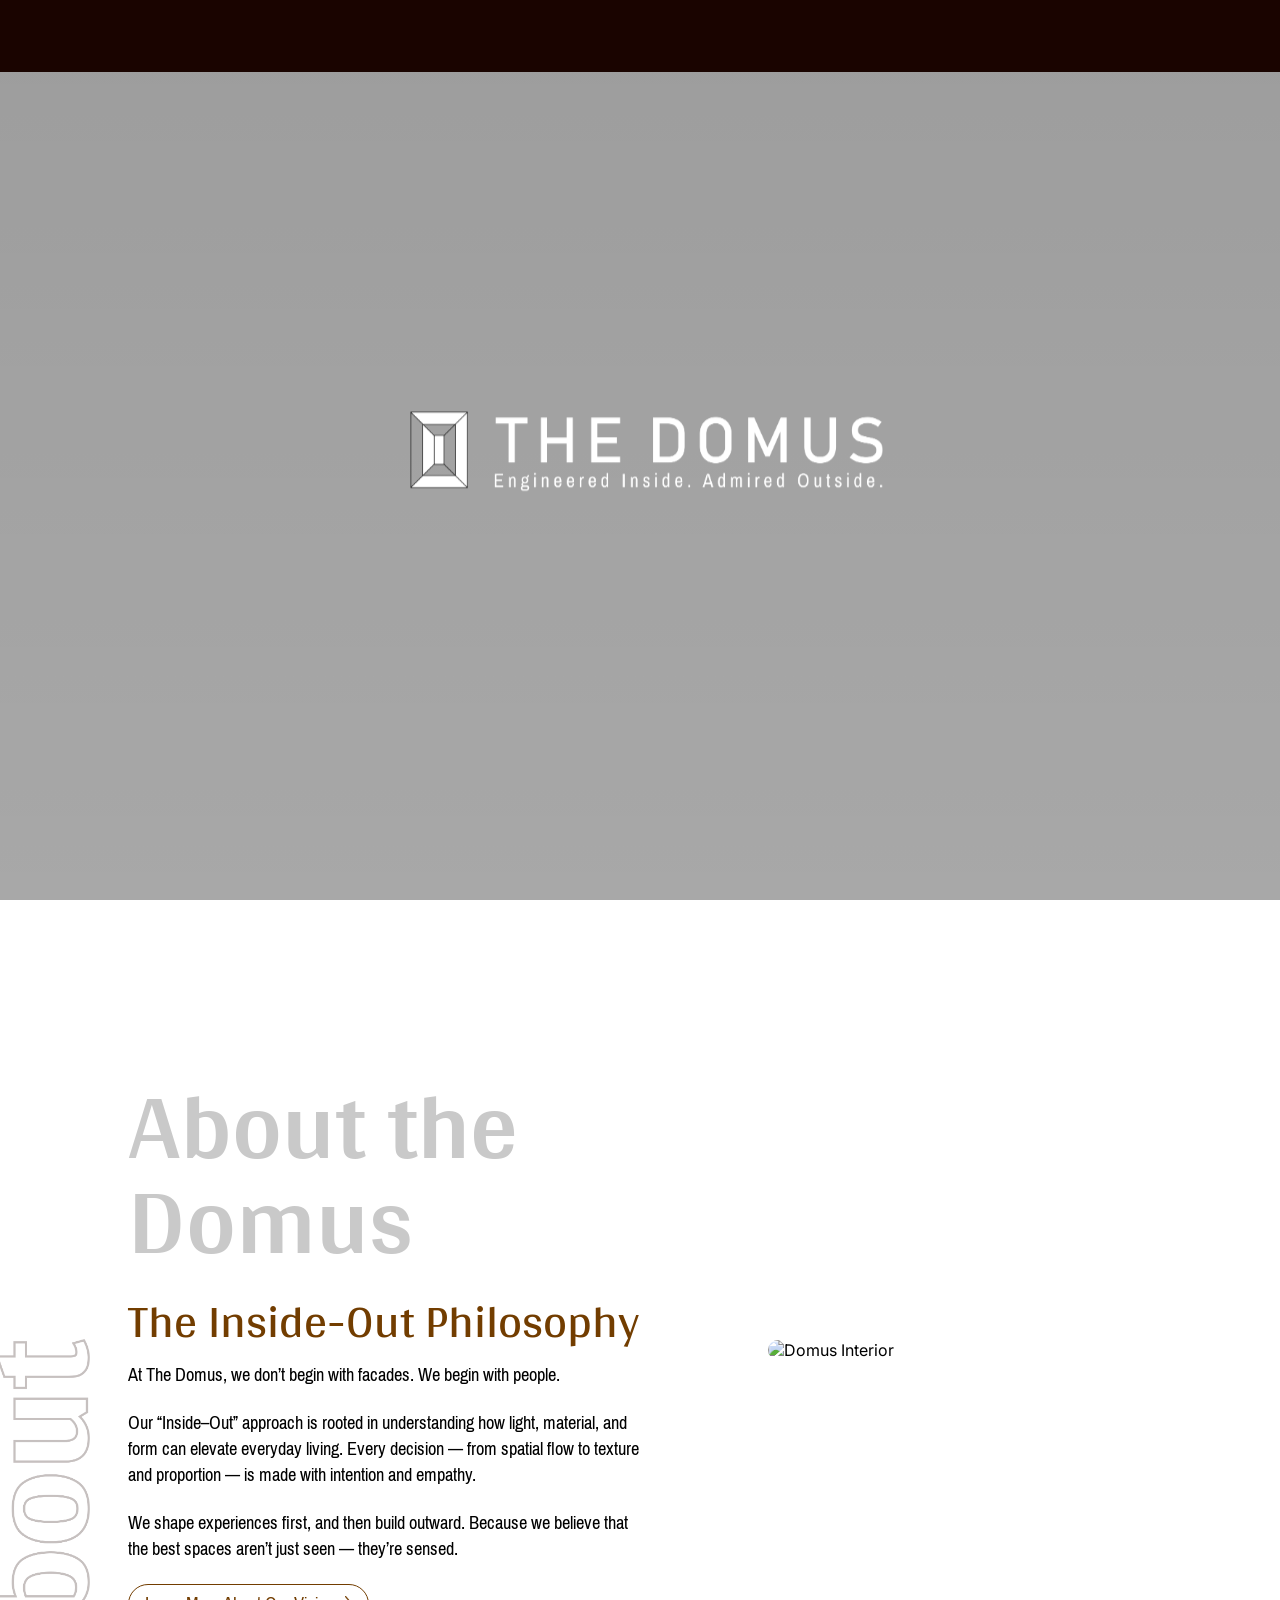
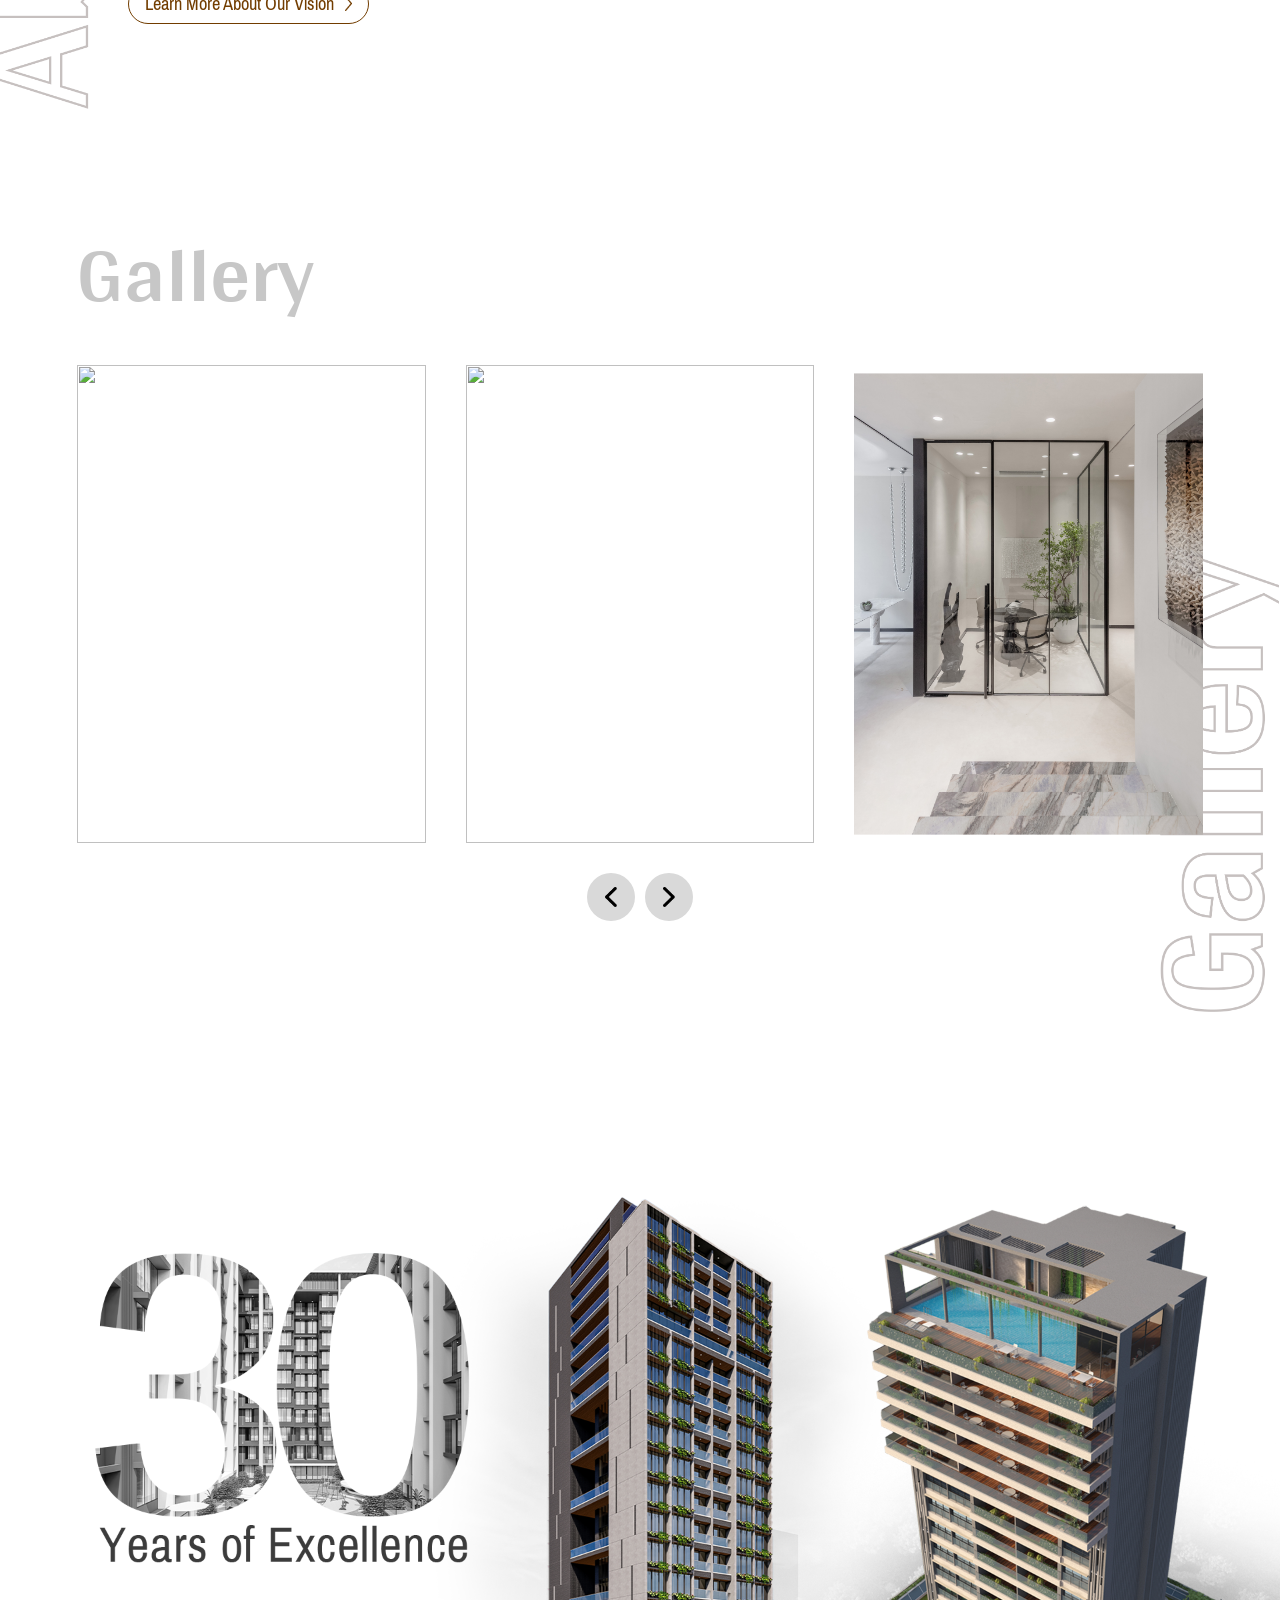
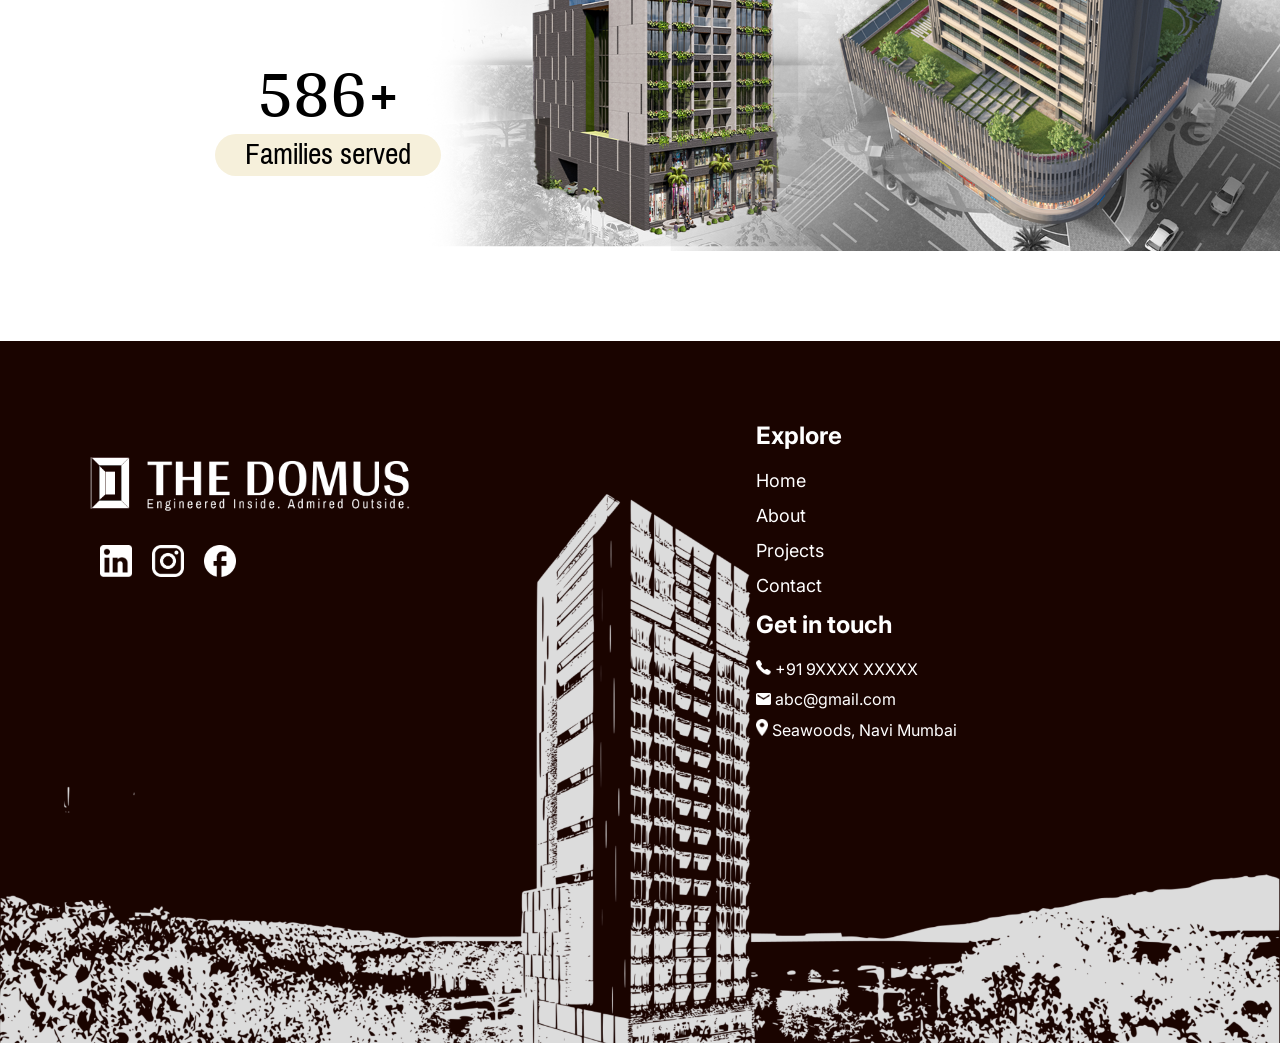
==== index.html @ be1425ec "Mobile stack for homepage and about us page" ====
<!doctype html>
<html lang="en">

<head>
    <meta charset="utf-8" />
    <meta name="viewport" content="width=device-width,initial-scale=1" />
    <link rel="preconnect" href="https://fonts.googleapis.com">
    <link rel="preconnect" href="https://fonts.gstatic.com" crossorigin>
    <link rel="preconnect" href="https://fonts.googleapis.com">
    <link rel="preconnect" href="https://fonts.gstatic.com" crossorigin>
    <link
        href="https://fonts.googleapis.com/css2?family=Arya:wght@400;700&family=Inter:ital,opsz,wght@0,14..32,100..900;1,14..32,100..900&family=Josefin+Sans:ital,wght@0,100..700;1,100..700&family=Pragati+Narrow:wght@400;700&family=Rubik+Microbe&display=swap"
        rel="stylesheet">
    <link rel="stylesheet" href="main.css" />
    <title>The Domus</title>
</head>

<body>
    <!-- Fixed Header -->
    <header class="site-header" id="site-header">
        <nav class="nav" role="navigation" aria-label="Main navigation">
            <ul class="nav-left">
                <!-- HAMBURGER BUTTON -->
                <button class="hamburger" aria-label="Menu">
                    <span></span><span></span><span></span>
                </button>
            </ul>

            <!-- MOBILE MENU (hidden by default) -->
            <div class="mobile-menu">
                <button class="mobile-close">&times;</button>
                <ul>
                    <li><a href="/index.html">Home</a></li>
                    <li><a href="/about.html">About</a></li>
                    <li><a href="/project.html">Projects</a></li>
                    <li><a href="/contact.html">Contact</a></li>
                </ul>
            </div>

            <!-- center anchor (empty visually) - used as landing position -->
            <div class="header-center-anchor" id="header-anchor" aria-hidden="true"></div>

            <ul class="nav-right">
            </ul>
        </nav>
    </header>
    <!-- Hero Banner -->
    <main>
        <section class="hero" id="hero">
            <video src="assets/HP VID V2.mp4" alt="Hero Image" class="hero-image" autoplay muted loop></video>
            <!-- overlay over slides -->
            <div class="hero-overlay"></div>

            <!-- nav dots -->
            <div class="dots" id="dots" role="tablist" aria-label="Slide navigation"></div>

            <!-- Single logo element that starts centered and moves to header on scroll -->
            <!-- Replace src="logo.png" with your logo file path -->
            <img id="logo" src="assets/aramus-logo.png" alt="Site logo" />
        </section>

        <section class="about-section">

            <!-- LEFT VERTICAL TEXT -->
            <div class="about-vertical">
                <img src="assets/About-illus.png">
            </div>

            <!-- LEFT CONTENT -->
            <div class="about-content">
                <h1 class="about-title">About the Domus</h1>

                <h2 class="about-subtitle">The Inside-Out Philosophy</h2>

                <p class="about-text">
                    At The Domus, we don’t begin with facades. We begin with people.
                </p>

                <p class="about-text">
                    Our “Inside–Out” approach is rooted in understanding how light, material, and
                    form can elevate everyday living. Every decision — from spatial flow to texture
                    and proportion — is made with intention and empathy.
                </p>

                <p class="about-text">
                    We shape experiences first, and then build outward. Because we believe that
                    the best spaces aren’t just seen — they’re sensed.
                </p>

                <button class="about-btn">
                    Learn More About Our Vision <img src="assets/arrow.png" style="width: 7px; margin-left: 5px;">
                </button>
            </div>

            <!-- RIGHT IMAGE -->
            <div class="about-image-wrapper">
                <img src="assets/about.png" alt="Domus Interior">
            </div>

        </section>

        <section class="gallery-section">

            <h2 class="gallery-heading">Gallery</h2>

            <!-- RIGHT VERTICAL TEXT -->
            <div class="gallery-vertical">
                <img src="assets/Gallery.png">
            </div>

            <!-- CAROUSEL WRAPPER -->
            <div class="gallery-carousel-wrapper">
                <div class="gallery-carousel" id="galleryCarousel">

                    <!-- SLIDE 1 -->
                    <div class="gallery-slide">
                        <img src="assets/interior.png" alt="">
                    </div>

                    <!-- SLIDE 2 -->
                    <div class="gallery-slide">
                        <img src="assets/interior2.png" alt="">
                    </div>

                    <!-- SLIDE 3 -->
                    <div class="gallery-slide">
                        <img src="assets/interior3.png" alt="">
                    </div>

                    <div class="gallery-slide">
                        <img src="assets/interior.png" alt="">
                    </div>

                    <!-- SLIDE 2 -->
                    <div class="gallery-slide">
                        <img src="assets/interior2.png" alt="">
                    </div>

                    <!-- SLIDE 3 -->
                    <div class="gallery-slide">
                        <img src="assets/interior3.png" alt="">
                    </div>

                    <!-- ADD MORE SLIDES LIKE THIS -->
                    <!--
                    <div class="gallery-slide">
                        <img src="img4.jpg" alt="">
                    </div>
                    -->
                </div>
            </div>

            <!-- ARROWS -->
            <div class="gallery-arrows">
                <button class="gallery-arrow gallery-prev" id="galleryPrev"><img src="assets/prev.png"
                        style="width:12px; margin: 0 auto;"></button>
                <button class="gallery-arrow gallery-next" id="galleryNext"><img src="assets/next.png"
                        style="width:12px; margin: 0 auto;"></button>
            </div>

        </section>

        <section class="stats-banner">

            <!-- COUNTER BADGE -->
            <div class="stats-badge">
                <div class="stats-number"><span id="counter">0</span>+</div>
                <div class="stats-label">Families served</div>
            </div>

        </section>

        <section class="stats-banner-mobile">

            <img src="assets/30-ys.png" alt="Stats background" class="stats-bg-mobile-30">

            <!-- COUNTER BADGE -->
            <div class="stats-badge">
                <div class="stats-number"><span id="counter">0</span>+</div>
                <div class="stats-label">Families served</div>
            </div>

            <img src="assets/30-bldg.png" alt="Stats background" class="stats-bg-mobile">

        </section>
    </main>

    <footer class="domus-footer">
        <!-- <div class="hero-overlay2"></div> -->
        <div class="footer-inner">

            <!-- LEFT SIDE -->
            <div class="footer-left">
                <div class="footer-logo-wrap">
                    <img src="assets/logo.png" alt="The Domus Logo" class="footer-logo">
                </div>
                <div class="footer-social">
                    <a href="#"><img src="assets/linkedin.png" alt="LinkedIn"></a>
                    <a href="#"><img src="assets/insta.png" alt="Instagram"></a>
                    <a href="#"><img src="assets/facebook.png" alt="Facebook"></a>
                </div>
            </div>

            <!-- RIGHT SIDE -->
            <div class="footer-right">
                <div class="explore">
                    <h3>Explore</h3>
                    <ul>
                        <li><a href="/index.html">Home</a></li>
                        <li><a href="#">About</a></li>
                        <li><a href="#">Projects</a></li>
                        <li><a href="/contact.html">Contact</a></li>
                    </ul>
                    <h3>Get in touch</h3>
                    <p style="padding-bottom:10px;"><span class="icon"><img style="width:15px"
                                src="assets/call-footer.png"></span> +91 9XXXX XXXXX
                    </p>
                    <p style="padding-bottom:10px;"><span class="icon"><img style="width:15px"
                                src="assets/mail-footer.png"></span> abc@gmail.com</p>
                    <p><span class="icon"><img style="width:12px" src="assets/location-footer.png"></span> Seawoods,
                        Navi Mumbai</p>
                </div>

                <div class="get-in-touch" style="visibility: hidden;">
                    <h3>Get in touch</h3>
                    <p><span class="icon">📞</span> +91 9XXXX XXXXX</p>
                    <p><span class="icon">✉️</span> abc@gmail.com</p>
                    <p><span class="icon">📍</span> Seawoods, Navi Mumbai</p>
                </div>
            </div>

        </div>
    </footer>

    <script src="main.js"></script>
    <!-- <script src="scroll.js"></script> -->
    <!-- Include GSAP + ScrollTrigger -->
    <script src="https://cdnjs.cloudflare.com/ajax/libs/gsap/3.12.5/gsap.min.js"></script>
    <script src="https://cdnjs.cloudflare.com/ajax/libs/gsap/3.12.5/ScrollTrigger.min.js"></script>
</body>

</html>
---- main.css ----
/* =========== Reset & helpers =========== */
* {
    box-sizing: border-box;
    margin: 0;
    padding: 0;
}

html,
body {
    height: 100%;
    font-family: Inter, system-ui, -apple-system, "Segoe UI", Roboto, "Helvetica Neue", Arial;
    -webkit-font-smoothing: antialiased;
}

a {
    color: inherit;
    text-decoration: none;
}

/* =========== Header =========== */
.site-header {
    position: fixed;
    top: 0;
    left: 0;
    right: 0;
    height: 72px;
    /* header height */
    display: flex;
    align-items: center;
    justify-content: center;
    z-index: 1200;
    background: #1A0400;
    backdrop-filter: blur(6px);
}

.nav {
    width: 100%;
    max-width: 1200px;
    padding: 0 20px;
    display: flex;
    align-items: center;
    justify-content: space-between;
    gap: 12px;
}

.nav-left,
.nav-right {
    display: flex;
    gap: 16px;
    align-items: center;
    list-style: none;
}

.nav a {
    font-weight: 600;
    font-size: 0.95rem;
    color: #fff;
    opacity: 0.9;
}

/* The center slot where the logo will land — it's empty but used to compute target coordinates */
.header-center-anchor {
    width: 160px;
    /* visual center width (optional) */
    height: 48px;
    display: flex;
    align-items: center;
    justify-content: center;
    pointer-events: none;
    /* the logo is separate and sits on top */
}

/* =========== HERO / SLIDER =========== */
.hero {
    position: relative;
    width: 100vw;
    height: 100vh;
    /* full viewport banner */
    overflow: hidden;
    display: block;
}

/* Slider container that holds slides row */
.slider {
    position: absolute;
    inset: 0;
    overflow: hidden;
}

.slides {
    position: relative;
    width: 100%;
    height: 100%;
    overflow: hidden;
}

.slide {
    position: absolute;
    inset: 0;
    opacity: 0;
    transition: opacity 1s ease-in-out;
    /* fade effect */
    background-size: cover;
    background-position: center;
}

.slide.active {
    opacity: 1;
    z-index: 1;
}

/* optional fade overlay between slide changes */
.slide::after {
    content: "";
    position: absolute;
    inset: 0;
    background: rgba(0, 0, 0, 0.05);
    opacity: 0;
    transition: opacity 0.6s ease;
    pointer-events: none;
}

.slides.changing .slide::after {
    opacity: 1;
}

/* dots */
.dots {
    position: absolute;
    left: 50%;
    transform: translateX(-50%);
    bottom: 36px;
    display: flex;
    gap: 8px;
    z-index: 800;
}

.dot {
    width: 10px;
    height: 10px;
    border-radius: 999px;
    background: rgba(255, 255, 255, 0.55);
    border: 1px solid rgba(0, 0, 0, 0.12);
    cursor: pointer;
    transition: transform .18s ease, background .18s ease;
}

.dot.active {
    background: white;
    transform: scale(1.25);
}

/* A subtle dark overlay so white dots are visible on bright images */
.hero::after {
    content: "";
    position: absolute;
    inset: 0;
    background: linear-gradient(180deg, rgba(0, 0, 0, 0.12), rgba(0, 0, 0, 0.06));
    pointer-events: none;
    z-index: 200;
}

/* =========== LOGO (single element that moves & scales) =========== */
#logo {
    position: fixed;
    /* stays relative to viewport for smooth animation */
    left: 50%;
    top: 50%;
    /* centered vertically in hero initially */
    transform: translate(-50%, -50%) scale(1);
    /* scale will be animated in JS */
    transform-origin: center center;
    /* scaling from center */
    width: 550px;
    /* starting hero size */
    max-width: 90vw;
    /* responsive limit */
    height: auto;
    z-index: 1500;
    transition: none;
    /* we don't want a CSS transition — JS controls it */
    will-change: transform;
    /* GPU optimization */
    pointer-events: none;
    /* clicks go through to slider controls */
    user-select: none;
}

#logo2 {
    position: fixed;
    /* stays relative to viewport for smooth animation */
    left: 50%;
    top: 50%;
    /* centered vertically in hero initially */
    transform: translate(-50%, -50%) scale(1);
    /* scale will be animated in JS */
    transform-origin: center center;
    /* scaling from center */
    width: 315px;
    /* starting hero size */
    max-width: 90vw;
    /* responsive limit */
    height: auto;
    z-index: 1500;
    transition: none;
    /* we don't want a CSS transition — JS controls it */
    will-change: transform;
    /* GPU optimization */
    pointer-events: none;
    /* clicks go through to slider controls */
    user-select: none;
}


/* When logo gets to header we slightly reduce pointer-events friction (still none) */
.logo--snapped {
    pointer-events: none;
}

/* =========== Page content after hero =========== */
.content {
    min-height: 110vh;
    padding: 140px 20px 80px;
    /* padding top leaves space below fixed header */
    max-width: 1000px;
    margin: 0 auto;
    font-size: 1rem;
    line-height: 1.6;
    color: #222;
}

/* =========== Responsive tweaks =========== */
@media (max-width: 900px) {

    .nav-left,
    .nav-right {
        display: none;
    }

    /* minimal mobile header */
    .site-header {
        height: 64px;
    }

    #logo {
        width: 160px;
    }
}

@media (max-width: 520px) {
    #logo {
        width: 120px;
    }

    .dots {
        bottom: 20px;
    }
}

.hero-overlay {
    position: absolute;
    inset: 0;
    background: rgba(0, 0, 0, 0.3);
    /* dark overlay with 35% opacity */
    z-index: 400;
    /* above slides (default slides are ~z-index:auto) */
    pointer-events: none;
    /* don't block dots */
}

/* .hero-overlay2 {
    position: absolute;
    inset: 0;
    background: rgba(0, 0, 0, 0.7);
    z-index: 400;
    pointer-events: none;
} */

/* HAMBURGER BUTTON */
.hamburger {
    width: 28px;
    height: 22px;
    position: relative;
    border: none;
    background: none;
    cursor: pointer;
    display: flex;
    flex-direction: column;
    justify-content: space-between;
    padding: 0;
}

.hamburger span {
    display: block;
    height: 3px;
    background: white;
    border-radius: 3px;
    transition: 0.3s ease;
}

/* Animate hamburger → X */
.hamburger.active span:nth-child(1) {
    transform: translateY(9px) rotate(45deg);
}

.hamburger.active span:nth-child(2) {
    opacity: 0;
}

.hamburger.active span:nth-child(3) {
    transform: translateY(-9px) rotate(-45deg);
}

/* MOBILE MENU */
.mobile-menu {
    position: fixed;
    top: -14px;
    left: -100%;
    width: 380px;
    height: 100vh;
    background: white;
    box-shadow: -4px 0 20px rgba(0, 0, 0, 0.1);
    padding: 40px 20px;
    transition: left 0.4s ease;
    z-index: 9999;
}

.mobile-menu.open {
    left: -11%;
}

.mobile-menu ul {
    list-style: none;
    padding: 0;
    margin: 60px 0 0;
    display: flex;
    flex-direction: column;
    gap: 20px;
}

.mobile-menu a {
    font-size: 20px;
    color: #000;
    text-decoration: none;
}

/* CLOSE BUTTON */
.mobile-close {
    position: absolute;
    top: 20px;
    right: 20px;
    background: none;
    border: none;
    font-size: 32px;
    cursor: pointer;
}

/* DESKTOP ONLY: hide hamburger */
@media (min-width: 992px) {
    /* .hamburger {
        display: none;
    } */
}

/* MOBILE ONLY: hide right menu items (except hamburger) */
@media (max-width: 991px) {

    .nav-left li,
    .nav-right li {
        display: none;
    }
}

/* ---------------- SECTION WRAPPER ---------------- */
.about-section {
    /* position: relative; */
    display: flex;
    align-items: center;
    padding: 20px 0;
    width: 100vw;
    height: 100vh;
    overflow: hidden;
}

/* ---------------- VERTICAL LEFT TEXT ---------------- */
.about-vertical {
    position: relative;
    left: 0;
    top: 11rem;
    width: 10%;
}

.about-vertical img {
    width: 70%;
}

/* ---------------- LEFT CONTENT COLUMN ---------------- */
.about-content {
    width: 50%;
    box-sizing: border-box;
}

.about-title {
    font-family: 'Arya', sans-serif;
    font-weight: 700;
    line-height: 1;
    font-size: 95px;
    margin-bottom: 12px;
    color: #C9C9C9;
}

.about-subtitle {
    font-family: 'Arya', sans-serif;
    font-weight: 400;
    font-size: 46px;
    color: #723D00;
    margin-bottom: 0px;
}

.about-text {
    font-family: 'Pragati Narrow', sans-serif;
    font-size: 20px;
    font-weight: 400;
    line-height: 1.3;
    margin-bottom: 22px;
    max-width: 520px;
}

/* ---------------- BUTTON ---------------- */
.about-btn {
    display: inline-flex;
    align-items: center;
    gap: 6px;
    padding: 2px 16px;
    border: 1px solid #723D00;
    border-radius: 40px;
    font-size: 20px;
    background: transparent;
    color: #723D00;
    cursor: pointer;
    font-family: 'Pragati Narrow', sans-serif;
    transition: 0.25s;
}

.about-btn:hover {
    background: #744c2a;
    color: #fff;
}

/* ---------------- RIGHT IMAGE COLUMN ---------------- */
.about-image-wrapper {
    width: 40%;
    position: relative;
}

.about-image-wrapper img {
    width: 100%;
    height: auto;
    display: block;
    border-radius: 14px;
}


/* ---------------- RESPONSIVE ---------------- */
@media (max-width: 992px) {
    .about-section {
        flex-direction: column;
        padding: 80px 20px;
    }

    .about-content {
        width: 100%;
        padding-left: 20px;
        text-align: center;
    }

    .about-image-wrapper {
        width: 100%;
        margin-top: 40px;
    }

    .about-vertical {
        font-size: 100px;
        bottom: -20px;
    }
}

/* Gallery */
.gallery-section {
    width: 100%;
    position: relative;
    padding: 0px 0 120px 0;
    overflow-x: hidden;
}

/* HEADING */
.gallery-heading {
    font-family: 'Arya', sans-serif;
    font-weight: 700;
    font-size: 80px;
    color: #c7c7c7;
    text-align: left;
    width: 88vw;
    margin: 0 auto 20px auto;
}

/* VERTICAL RIGHT TEXT */
.gallery-vertical {
    position: absolute;
    right: -5px;
    top: 22rem;
    width: 10%;
}

.gallery-vertical img {
    width: 95%;
}

/* CAROUSEL CONTAINER */
.gallery-carousel-wrapper {
    width: 88vw;
    margin: 0 auto;
    overflow: hidden;
    position: relative;
    z-index: 5;
}

/* CAROUSEL TRACK */
.gallery-carousel {
    display: flex;
    gap: 40px;
    transition: transform 0.4s ease;
}

/* EACH SLIDE */
.gallery-slide {
    min-width: calc((88vw - 80px) / 3);
    /* perfect 3-card layout */
    height: auto;
}

.gallery-slide img {
    width: 100%;
    height: 100%;
    object-fit: contain;
}

/* ARROWS */
.gallery-arrows {
    display: flex;
    justify-content: center;
    gap: 10px;
    margin-top: 30px;
}

.gallery-arrow {
    width: 48px;
    height: 48px;
    border-radius: 50%;
    border: none;
    background: #D9D9D9;
    font-size: 26px;
    cursor: pointer;
    display: flex;
    align-items: center;
    justify-content: center;
    transition: 0.3s;
}

.gallery-arrow:hover {
    background: #e0e0e0;
}

/* INITIAL STATE */
.gallery-section {
    opacity: 1;
    /* transform: translateY(180px); */
    transition: transform 0.9s ease-out, opacity 0.9s ease-out;
    will-change: transform, opacity;
}

/* ACTIVE STATE */
.gallery-section.animate {
    opacity: 1;
    /* transform: translateY(0); */
}

/* MOBILE */
@media (max-width: 900px) {
    .gallery-slide {
        min-width: 80vw;
    }
}

.stats-banner {
    width: 100%;
    height: 100vh;
    /* or adjust to your image height */
    background-image: url('assets/30-years.png');
    /* replace */
    background-size: contain;
    background-position: center;
    background-repeat: no-repeat;
    position: relative;
}

/* BADGE CONTAINER */
.stats-badge {
    position: absolute;
    bottom: 130px;
    left: 160px;
    padding: 35px 55px;
    text-align: center;
}

/* NUMBER */
.stats-number {
    font-size: 68px;
    font-weight: 400;
    line-height: 0.9;
    font-family: 'Arya', sans-serif;
}

/* LABEL PILL */
.stats-label {
    margin-top: 12px;
    background: #F6F0DB;
    padding: 0px 30px;
    border-radius: 40px;
    font-size: 32px;
    line-height: 1.3;
    font-family: 'Pragati Narrow', sans-serif;
    font-weight: 400;
    color: black;
}

/* INITIAL STATE */
.stats-banner {
    opacity: 0;
    transform: translateY(160px);
    transition: transform 0.8s ease-out, opacity 0.8s ease-out;
    will-change: transform, opacity;
}

/* ACTIVE STATE */
.stats-banner.animate {
    opacity: 1;
    transform: translateY(0);
}


.domus-footer {
    position: relative;
    width: 100%;
    height: 78vh;
    background: #1A0400;
    color: #ffffff;
    padding: 80px 60px;
    background-image: url(assets/footer-bg.png);
    background-repeat: no-repeat;
    background-position: bottom;
    background-size: cover;
}

.footer-inner {
    display: flex;
    justify-content: space-between;
    align-items: flex-start;
    max-width: 1600px;
    margin: 0 auto;
}

/* LEFT SIDE */
.footer-left {
    max-width: 40%;
}

.footer-logo-wrap {
    display: flex;
    align-items: center;
    gap: 20px;
}

.footer-logo {
    width: 80%;
    /* adjust based on your real logo */
}

.footer-title {
    font-size: 48px;
    font-weight: 700;
    margin: 0;
    letter-spacing: 1px;
}

.footer-tagline {
    font-size: 18px;
    margin-top: 8px;
    opacity: 0.9;
}

.footer-social {
    display: flex;
    gap: 20px;
    padding-left: 40px;
}

.footer-social img {
    width: 32px;
    height: 32px;
    filter: brightness(0) invert(1);
    /* make icons white */
}

/* RIGHT SIDE (Explore + Contact) */
.footer-right {
    display: flex;
    gap: 20px;
}

.footer-right h3 {
    font-size: 24px;
    margin-bottom: 20px;
}

.footer-right ul {
    list-style: none;
    padding: 0;
    margin: 0;
}

.footer-right li {
    margin-bottom: 14px;
}

.footer-right a {
    color: #ffffff;
    text-decoration: none;
    font-size: 18px;
    transition: opacity 0.3s ease;
}

.footer-right a:hover {
    opacity: 0.7;
}

/* CONTACT BLOCK */
.get-in-touch p {
    margin: 10px 0;
    font-size: 18px;
}

.get-in-touch .icon {
    margin-right: 10px;
}

/* Parent wrapper */
.contact-section {
    position: relative;
    width: 100%;
    padding-bottom: 80px;
}

/* Background placeholder */
.contact-bg {
    width: 100%;
    height: 520px;
    position: absolute;
    background: url('assets/cont.png') center/cover no-repeat;
}

/* Heading */
.contact-heading {
    text-align: center;
    margin-top: 70px;
    color: white;
    position: relative;
    top: 40px;
    left: 0;
}

.contact-heading h1 {
    font-size: 85px;
    font-weight: 400;
    font-family: "Arya", sans-serif;
    line-height: 1;
}

.contact-heading p {
    font-size: 24px;
    margin-top: 10px;
    font-family: "Pragati Narrow", sans-serif;
    line-height: 1.4;
}

/* Main container */
.contact-container {
    width: 90%;
    max-width: 1200px;
    margin: 60px auto 0;
    background: white;
    border-radius: 30px;
    padding: 50px;
    display: flex;
    gap: 85px;
    position: relative;
}

.contact-form {
    width: 50%;
}


/* Left form */
.contact-form h2 {
    margin-bottom: 10px;
    color: #004D40;
    font-size: 37px;
    font-weight: 700;
    font-family: 'Pragati Narrow', sans-serif;
}

.form-row {
    display: flex;
    gap: 25px;
    margin-bottom: 20px;
}

.form-group {
    display: flex;
    flex-direction: column;
    width: 100%;
}

.form-group.full {
    width: 100%;
}

label {
    font-size: 24px;
    margin-bottom: 8px;
    font-family: 'Pragati Narrow', sans-serif;
    font-weight: 500;
    line-height: 1;
}

label span {
    color: red;
}

input,
textarea {
    width: 100%;
    padding: 15px;
    border-radius: 12px;
    background: #F9F9F9;
    border: none;
    font-size: 16px;
}

textarea {
    height: 90px;
    resize: none;
}

.send-btn {
    margin-top: 25px;
    padding: 0px 20px;
    background: #004D40;
    color: #fff;
    font-size: 24px;
    border-radius: 25px;
    border: none;
    cursor: pointer;
    float: right;
    font-family: 'Pragati Narrow', sans-serif;
}

.send-btn:hover {
    opacity: 0.9;
}

/* Right info card */
.contact-info {
    background: #004D40;
    padding: 50px 30px;
    border-radius: 30px;
    width: 45%;
    height: max-content;
    color: white;
}

.contact-info h3 {
    font-size: 24px;
    margin-bottom: 16px;
    font-family: 'Pragati Narrow', sans-serif;
}

.info-box {
    display: flex;
    align-items: center;
    background: rgba(255, 255, 255, 0.2);
    padding: 18px 20px;
    border-radius: 22px;
    margin-bottom: 20px;
    gap: 15px;
    font-family: 'Pragati Narrow', sans-serif;
    line-height: 0.9;
}

.info-box .icon {
    font-size: 26px;
}

.info-box strong {
    font-size: 20px;
    color: white;
}

.info-box p {
    margin-top: 5px;
    font-size: 20px;
    font-family: 'Pragati Narrow', sans-serif;
    font-weight: 500;
    letter-spacing: 1.2px;
    color: white;
}

/* Responsive */
@media(max-width: 900px) {
    .contact-container {
        flex-direction: column;
    }

    .contact-info {
        width: 100%;
    }
}

.who-we-are-section {
    position: relative;
    min-height: 95vh;
    display: flex;
    align-items: center;
    justify-content: center;
    text-align: center;
    padding: 120px 20px;
    color: #ffffff;
    background-image: url("assets/about-conf.png");
    background-size: cover;
    background-position: center;
    background-repeat: no-repeat;
}

/* DARK OVERLAY */
.who-overlay {
    position: absolute;
    inset: 0;
    background: rgba(0, 0, 0, 0.55);
    z-index: 1;
}

/* CONTENT */
.who-content {
    position: relative;
    z-index: 2;
    max-width: 900px;
}

.who-breadcrumb {
    font-size: 24px;
    color: white;
    opacity: 0.9;
    font-family: 'Pragati Narrow', sans-serif;
    margin-bottom: 0;
}

.who-title {
    font-size: 66px;
    margin-bottom: 0px;
    font-family: 'Arya', sans-serif;
    font-weight: 400;
    line-height: 1.4;
}

.who-text {
    font-size: 24px;
    line-height: 1.7;
    opacity: 0.95;
    font-family: 'Pragati Narrow', sans-serif;
    font-weight: 400;
    color: white;
}

.who-bottom-fade {
    position: absolute;
    bottom: 0;
    left: 0;
    right: 0;
    height: 140px;
    background: linear-gradient(to bottom,
            rgba(0, 0, 0, 0) 0%,
            rgba(255, 255, 255, 1) 100%);
    z-index: 3;
}

.vision-mission-section {
    display: flex;
    justify-content: space-between;
    align-items: flex-start;
    gap: 0px;
    padding: 0px 8vw;
    background: #ffffff;
}

/* LEFT SIDE */
.vm-content {
    display: flex;
    flex-direction: column;
    gap: 5rem;
    flex: 1;
    width: 70%;
}

.vm-title {
    font-size: 78px;
    font-weight: 700;
    font-family: 'Arya', sans-serif;
    color: #C9C9C9;
    margin-bottom: 0px;
    margin-top: 22%;
}

.vm-text {
    font-size: 26px;
    line-height: 1.5;
    color: #000;
    font-family: 'Pragati Narrow', sans-serif;
    font-weight: 400;
    padding-left: 6.5rem;
}

/* RIGHT IMAGE */
.vm-image {
    flex: 1;
    display: flex;
    width: 30%;
}

.vm-image img {
    width: 80%;
    object-fit: contain;
}

.values-section {
    padding: 20px 60px;
    background: #fff;
}

/* MAIN HEADING */
.values-main-heading {
    font-family: 'Arya', sans-serif;
    font-size: 72px;
    font-weight: 400;
    text-align: center;
    color: #d6d6d6;
    margin-bottom: 80px;
}

/* GRID */
.values-grid {
    display: grid;
    grid-template-columns: repeat(4, 1fr);
    gap: 24px;
}

/* EACH ITEM */
.value-item h3 {
    font-family: 'Arya', sans-serif;
    font-size: 28px;
    font-weight: 600;
    color: #d6d6d6;
    text-align: center;
    margin-bottom: 20px;
}

/* IMAGE WRAPPER */
.value-image {
    position: relative;
    overflow: hidden;
}

/* IMAGE */
.value-image img {
    width: 100%;
    height: 480px;
    object-fit: cover;
    display: block;
}

/* TOP FADE OVERLAY */
.value-image::before {
    content: "";
    position: absolute;
    top: 0;
    left: 0;
    width: 100%;
    height: 120px;
    background: linear-gradient(to bottom,
            rgba(255, 255, 255, 1),
            rgba(255, 255, 255, 0));
    z-index: 2;
}

@media (max-width: 1024px) {
    .values-grid {
        grid-template-columns: 1fr 1fr;
        gap: 40px;
    }

    .values-main-heading {
        font-size: 56px;
    }
}

@media (max-width: 600px) {
    .values-grid {
        grid-template-columns: 1fr;
    }

    .values-main-heading {
        font-size: 42px;
    }
}

/* SECTION */
.legacy-section {
    position: relative;
    min-height: 40vh;
    background-image: url("assets/building.jpg");
    /* replace */
    background-size: cover;
    background-position: center;
    display: flex;
    align-items: center;
    justify-content: center;
    overflow: hidden;
}

/* DARK OVERLAY */
.legacy-overlay {
    position: absolute;
    inset: 0;
    background: rgba(0, 0, 0, 0.45);
    z-index: 1;
}

/* CONTENT */
.legacy-content {
    position: relative;
    z-index: 2;
    max-width: 900px;
    padding: 0 20px;
    text-align: center;
}

/* HEADING */
.legacy-heading {
    font-family: 'Arya', sans-serif;
    font-size: 36px;
    font-weight: 600;
    color: #fff;
    margin-bottom: 10px;
}

/* TEXT */
.legacy-text {
    font-size: 24px;
    line-height: 1.8;
    color: #ffffff;
    font-family: 'Pragati Narrow', sans-serif;
    font-weight: 600;
}

.projects {
    background: #6ab0e1;
    padding: 100px 20px;
    text-align: center;
    overflow: hidden;
    color: white;
}

.carousel {
    position: relative;
    height: 600px;
    margin-top: 60px;
}

.track {
    position: relative;
    height: 100%;
}

.slide {
    position: absolute;
    top: 50%;
    left: 50%;
    width: 320px;
    transform: translate(-50%, -50%) scale(0.7);
    opacity: 0.4;
    transition: transform 0.6s ease, opacity 0.6s ease;
}

.slide img {
    width: 100%;
    border-radius: 12px;
}

.slide.active {
    transform: translate(-50%, -50%) scale(1);
    opacity: 1;
    z-index: 3;
}

.slide.prev {
    transform: translate(-140%, -50%) scale(0.75);
    z-index: 2;
}

.slide.next {
    transform: translate(40%, -50%) scale(0.75);
    z-index: 2;
}

.nav {
    position: absolute;
    top: 50%;
    transform: translateY(-50%);
    background: none;
    border: none;
    font-size: 32px;
    color: white;
    cursor: pointer;
    z-index: 10;
}

.prev {
    left: 0;
}

.next {
    right: 0;
}

/* Mobile */
@media (max-width: 768px) {
    .slide {
        width: 240px;
    }
}

.overlap-carousel-section {
    width: 100%;
    padding: 80px 0;
    background: #fff;
}

.carousel-wrapper {
    position: relative;
    width: 100%;
    max-width: 1200px;
    margin: auto;
    overflow: visible;
}

.carousel-track {
    display: flex;
    align-items: center;
    justify-content: center;
    position: relative;
}

.carousel-card {
    position: absolute;
    width: 360px;
    transition: transform 0.6s ease, opacity 0.6s ease;
    opacity: 0.5;
    z-index: 1;
}

.carousel-card img {
    width: 100%;
    display: block;
    border-radius: 6px;
}

/* LEFT */
.carousel-card.prev {
    transform: translateX(-260px) scale(0.8);
}

/* CENTER */
.carousel-card.active {
    transform: translateX(0) scale(1);
    opacity: 1;
    z-index: 3;
}

/* RIGHT */
.carousel-card.next {
    transform: translateX(260px) scale(0.8);
}

/* arrows */
.carousel-btn {
    position: absolute;
    top: 50%;
    transform: translateY(-50%);
    background: none;
    border: none;
    font-size: 32px;
    cursor: pointer;
    z-index: 5;
}

.carousel-btn.prev {
    left: -60px;
}

.carousel-btn.next {
    right: -60px;
}

.hero-banner {
    position: relative;
    width: 100%;
    height: 100vh;
    overflow: hidden;
    background: #000;
}

/* Images */
.hero-img {
    position: absolute;
    inset: 0;
    width: 100%;
    height: 100%;
    object-fit: cover;
}

.mobile-img {
    display: none;
}

/* Content overlay */
.hero-content {
    position: relative;
    z-index: 2;
    max-width: 600px;
    padding: 80px 70px;
    color: #f3efe6;
}

.hero-eyebrow {
    font-family: 'Pragati Narrow', sans-serif;
    font-weight: 600;
    display: block;
    font-size: 15px;
    letter-spacing: 0;
    margin-top: 50px;
    margin-bottom: 5px;
}

.hero-title {
    line-height: 0.8;
    font-weight: 500;
    margin: 0;
    font-family: 'Arya', sans-serif;
    font-size: 65px;
}

.sub-title {
    font-family: 'Pragati Narrow', sans-serif;
    font-size: 22px;
    line-height: 1.4;
    margin-top: 20px;
}

/* Optional subtle readability boost (matches screenshot vibe) */
.hero-banner::after {
    content: "";
    position: absolute;
    inset: 0;
    background: linear-gradient(to right,
            rgba(0, 0, 0, 0.65) 0%,
            rgba(0, 0, 0, 0.35) 35%,
            rgba(0, 0, 0, 0) 60%);
    z-index: 1;
}

/* Mobile */
@media (max-width: 768px) {
    .hero-banner {
        height: 85vh;
    }

    .hero-content {
        padding: 60px 24px;
    }

    .hero-title {
        font-size: 44px;
    }

    .desktop-img {
        display: none;
    }

    .mobile-img {
        display: block;
    }
}

.hero-banner::before {
    content: "";
    position: absolute;
    bottom: 0;
    left: 0;
    width: 100%;
    height: 60px;
    background: linear-gradient(to bottom,
            rgba(255, 255, 255, 0) 0%,
            rgba(255, 255, 255, 0.7) 60%,
            #ffffff 100%);
    z-index: 3;
    pointer-events: none;
}

.about-section2 {
    position: relative;
    background: #ffffff;
    /* padding: 180px 0 140px; */
    overflow: visible;
    z-index: 4;
    height: 60vh;
}

/* GRID */
.about-inner2 {
    max-width: 1400px;
    margin: 0 auto;
    display: grid;
    grid-template-columns: 520px 1fr;
    gap: 120px;
    /* align-items: center; */
    position: relative;
    z-index: 2;
}

/* LEFT BUILDING IMAGE */
.about-visual2 {
    position: relative;
    margin-top: -270px;
    bottom: auto;
    /* creates overlap into section 1 */
    z-index: 3;
}

.about-visual2 img {
    width: 100%;
    display: block;

    /* fade bottom into white */
    -webkit-mask-image: linear-gradient(to bottom,
            black 72%,
            transparent 100%);
    mask-image: linear-gradient(to bottom,
            black 72%,
            transparent 100%);
}

/* VERTICAL ABOUT IMAGE */
.about-vertical2 {
    position: absolute;
    left: 0px;
    top: 0px;
    z-index: 1;
    pointer-events: none;
}

.about-vertical2 img {
    height: 420px;
    width: auto;
}

/* RIGHT CONTENT */
.about-content2 h2 {
    font-family: 'Arya', sans-serif;
    font-weight: 700;
    line-height: 1;
    font-size: 60px;
    margin-bottom: 12px;
    color: #C9C9C9;
    margin-top: 60px;

}

.about-content2 p {
    font-family: 'Pragati Narrow', sans-serif;
    font-size: 20px;
    font-weight: 400;
    line-height: 1.3;
    margin-bottom: 22px;
    max-width: 520px;
}

/* CTA */
.about-btn2 {
    display: inline-flex;
    align-items: center;
    padding: 10px 22px;
    border: 1px solid #a45a1b;
    color: #a45a1b;
    border-radius: 24px;
    text-decoration: none;
    font-size: 14px;
    transition: all 0.25s ease;
}

.about-btn2:hover {
    background: #a45a1b;
    color: #fff;
}

@media (max-width: 900px) {
    .about-inner2 {
        grid-template-columns: 1fr;
        gap: 60px;
    }

    .about-visual2 {
        margin-top: -140px;
    }

    .about-vertical2 {
        display: none;
    }

    .about-content2 h2 {
        font-size: 36px;
    }
}

.property-section {
    background: #fff;
    position: relative;
}

.property-inner {
    max-width: 100vw;
    margin: 0 auto;
    display: grid;
    grid-template-columns: 1fr 1fr;
    align-items: center;
}

/* LEFT */
.property-left {
    padding-left: 60px;
}

.property-title {
    font-size: 68px;
    color: #C9C9C9;
    margin-bottom: 40px;
    text-align: center;
    font-family: 'Arya', sans-serif;
    font-weight: 700;
}

.property-list {
    list-style: none;
    padding: 0;
    margin: 0;
}

.property-list li {
    display: flex;
    align-items: center;
    justify-content: center;
    gap: 24px;
    margin-bottom: 22px;
}

.property-list span {
    background: #0b4d3c;
    color: #fff;
    padding: 5px 10px;
    border-radius: 28px;
    font-size: 30px;
    min-width: 220px;
    text-align: center;
    font-family: 'Pragati Narrow', sans-serif;
    font-weight: 500;
    line-height: 1;
}

.property-list strong {
    color: #898686;
    font-weight: 700;
    width: 250px;
    font-family: 'Arya', sans-serif;
    font-size: 30px;
    line-height: 1;
}

/* RIGHT — THIS IS THE IMPORTANT PART */
.property-right {
    display: flex;
    align-items: center;
    gap: 40px;
    position: relative;
    justify-content: flex-end;
}

/* Tower image */
.property-tower {
    width: 420px;
    display: block;

    /* soft fade bottom like design */
    -webkit-mask-image: linear-gradient(to bottom, black 75%, transparent 100%);
    mask-image: linear-gradient(to bottom, black 75%, transparent 100%);
}

/* Vertical text image */
.property-vertical {
    height: 570px;
}

.amenities-section {
    background: #fff;
    overflow: hidden;
    margin-bottom: 40px;
}

.amenities-inner {
    max-width: 1500px;
    margin: 0 auto;
    display: grid;
    grid-template-columns: 80px 1.2fr 0.8fr;
    align-items: center;
    gap: 80px;
}

.amenities-decor {
    display: flex;
    justify-content: center;
}

.amenities-decor img {
    height: 100%;
    width: 100%;
    opacity: 1;
}

.amenities-center {
    text-align: center;
}

.amenities-heading {
    font-size: 66px;
    color: #cfcfcf;
    margin-bottom: 60px;
    text-align: center;
    font-family: 'Arya', sans-serif;
    font-weight: 700;
}

.amenities-grid {
    display: grid;
    grid-template-columns: repeat(2, 0.4fr);
    gap: 40px 0px;
    position: relative;
    z-index: 5;
    justify-content: flex-start;
}

body>section.amenities-section>div>div.amenities-center>div>div:nth-child(1)>img {
    width: 56%;
}

.amenity-card img {
    width: 45%;
    display: block;
    margin: 0 auto;
}

.amenity-card p {
    margin-top: 7px;
    font-size: 25px;
    font-family: 'Arya', sans-serif;
    line-height: 1
}

.amenities-right {
    position: absolute;
    right: 0;
    height: 100%;
    width: 100%;
}

.amenities-right img {
    width: 100%;
    /* display: block; */
    -webkit-mask-image: linear-gradient(to bottom, transparent 0%, black 15%, black 85%, transparent 100%);
    mask-image: linear-gradient(to bottom, transparent 0%, black 15%, black 85%, transparent 100%);
    /* position: absolute; */

}

/* Initial state */
.hero-content {
    opacity: 0;
    transform: translateY(30px);
    animation: heroFadeUp 0.9s ease-out forwards;
    animation-delay: 0.2s;
}

/* Optional stagger */
.hero-eyebrow {
    animation-delay: 0.2s;
}

.hero-title {
    animation-delay: 0.35s;
}

.sub-title {
    animation-delay: 0.5s;
}

/* Animation */
@keyframes heroFadeUp {
    from {
        opacity: 0;
        transform: translateY(30px);
    }

    to {
        opacity: 1;
        transform: translateY(0);
    }
}

/* Apply animation to children (staggered fade) */
.hero-eyebrow,
.hero-title,
.sub-title {
    display: block;
    opacity: 0;
    transform: translateY(30px);
    animation: heroFadeUp 0.9s ease-out forwards;
}

/* INITIAL STATE */
.about-vertical2,
.about-visual2 {
    opacity: 0;
    transform: translateX(-60px);
    animation: fadeSlideLeft 0.9s ease-out forwards;
}

.about-content2 {
    opacity: 0;
    transform: translateX(60px);
    animation: fadeSlideRight 0.9s ease-out forwards;
}

/* DELAYS */
.about-vertical2 {
    animation-delay: 1s;
}

.about-visual2 {
    animation-delay: 1s;
}

.about-content2 {
    animation-delay: 1s;
}

/* KEYFRAMES */
@keyframes fadeSlideLeft {
    from {
        opacity: 0;
        transform: translateX(-60px);
    }

    to {
        opacity: 1;
        transform: translateX(0);
    }
}

@keyframes fadeSlideRight {
    from {
        opacity: 0;
        transform: translateX(60px);
    }

    to {
        opacity: 1;
        transform: translateX(0);
    }
}

/* ------------------------------
   INITIAL STATE
--------------------------------*/

/* LEFT SIDE */
.property-left {
    opacity: 0;
    transform: translateX(-60px);
    animation: propertyFadeLeft 0.9s ease-out forwards;
    animation-delay: 2s;
}

/* RIGHT SIDE */
.property-right {
    opacity: 0;
    transform: translateX(60px);
    animation: propertyFadeRight 0.9s ease-out forwards;
    animation-delay: 2s;
}

/* ------------------------------
   KEYFRAMES
--------------------------------*/

@keyframes propertyFadeLeft {
    from {
        opacity: 0;
        transform: translateX(-60px);
    }

    to {
        opacity: 1;
        transform: translateX(0);
    }
}

@keyframes propertyFadeRight {
    from {
        opacity: 0;
        transform: translateX(60px);
    }

    to {
        opacity: 1;
        transform: translateX(0);
    }
}

/* INITIAL STATE */
.amenities-center {
    opacity: 0;
    transform: translateY(60px);
    animation: fadeSlideUp 0.9s ease-out forwards;
    animation-delay: 0.4s;
}

/* OPTIONAL: stagger each card */
.amenity-card {
    opacity: 0;
    transform: translateY(30px);
    animation: fadeSlideUp 0.8s ease-out forwards;
}

.amenity-card:nth-child(1) {
    animation-delay: 3s;
}

.amenity-card:nth-child(2) {
    animation-delay: 3.5s;
}

.amenity-card:nth-child(3) {
    animation-delay: 3.7s;
}

.amenity-card:nth-child(4) {
    animation-delay: 3.9s;
}

/* KEYFRAMES */
@keyframes fadeSlideUp {
    from {
        opacity: 0;
        transform: translateY(60px);
    }

    to {
        opacity: 1;
        transform: translateY(0);
    }
}

.project-carousel {
    background: url(assets/projectsbg.png) top/cover no-repeat;
    padding: 60px 0;
    height: auto;
}

.project-carousel__slide {
    opacity: 0.5;
    transition: all 0.3s ease, transform 0.3s ease;
    transform: scale(1);
    padding: 40px 0;
}

.project-carousel__slide.is-active {
    opacity: 1;
    transform: scale(1.5);
    transition: all 0.3s ease;
}


.project-carousel__container {
    max-width: 1400px;
    margin: auto;
    position: relative;
}

.project-carousel__viewport {
    overflow: hidden;
    height: auto;
}

.project-carousel__track {
    display: flex;
    transition: transform 0.5s ease;
    height: 100%;
}

.project-carousel__slide {
    flex: 0 0 calc((100% - 48px) / 2.95);
}

.project-carousel__slide img {
    width: 100%;
    height: 86%;
    object-fit: cover;
    display: block;
}

/* Buttons */
.project-carousel__btn {
    position: absolute;
    top: 50%;
    transform: translateY(-50%);
    width: 44px;
    height: 44px;
    border-radius: 50%;
    border: none;
    background: rgba(0, 0, 0, 0.6);
    color: #fff;
    font-size: 20px;
    cursor: pointer;
    z-index: 10;
}

.project-carousel__btn--prev {
    left: -22px;
}

.project-carousel__btn--next {
    right: -22px;
}

/* Mobile */
@media (max-width: 768px) {
    .project-carousel__viewport {
        height: 260px;
    }

    .project-carousel__slide {
        flex: 0 0 66.666%;
    }

    .project-carousel__btn--prev {
        left: 10px;
    }

    .project-carousel__btn--next {
        right: 10px;
    }
}

.project-carousel__header {
    display: flex;
    align-items: center;
    flex-direction: column;
    padding: clamp(40px, 5vw, 60px) 0;
}

.project-carousel__heading {
    font-family: 'Arya', sans-serif;
    font-size: clamp(40px, 5vw, 48px);
    color: white;
    margin-bottom: 8px;
    padding-bottom: 5px;
    border-bottom: 2px solid white;
}

.project-carousel__title {
    font-family: 'Arya', sans-serif;
    font-size: clamp(30px, 5vw, 32px);
    color: white;
    /* margin-bottom: 12px; */
    padding-top: 0;
}

.project-carousel__cta {
    font-family: 'Pragati Narrow', sans-serif;
    font-size: clamp(18px, 3vw, 18px);
    color: white;
    cursor: pointer;
    border: 1px solid white;
    padding: 0px 35px;
    border-radius: 24px;
    margin-top: 5px;
}

.stats-banner-mobile {
    display: none;
}

/* MEDIA QUERIES FOR MOBILE VERSION */

@media screen and (max-width: 600px) {

    /* HOMEPAGE CSS */
    .about-vertical {
        display: none;
    }

    .about-section {
        height: auto;
    }

    .about-content {
        width: 100%;
        padding-left: 20px;
        text-align: center;
    }

    .about-title {
        font-size: 45px;
        margin-bottom: 0;
    }

    .about-subtitle {
        font-family: 'Arya', sans-serif;
        font-weight: 400;
        font-size: 26px;
        line-height: 1;
        color: #723D00;
        margin-bottom: 30px;
    }

    .gallery-vertical {
        display: none;
    }

    .stats-banner {
        display: none;
    }

    .stats-banner-mobile {
        display: flex;
        flex-direction: column;
        align-items: center;
        justify-content: center;
    }

    .stats-bg-mobile {
        width: 350px;
    }

    .stats-bg-mobile-30 {
        width: 300px;
    }

    .stats-badge {
        position: static;
    }

    /* ABOUT US PAGE */
    .who-title {
        font-size: 40px;
    }

    .who-breadcrumb {
        display: none;
    }

    .who-text {
        font-size: 18px;
        line-height: 1.5;
    }

    .vm-content {
        width: 48%;
        gap: 1rem;
        padding-left: 20px;
    }

    .vm-image {
        width: 60%;
    }

    .vm-title {
        font-size: 38px;
        text-align: center;
    }

    .vm-text {
        font-size: 18px;
        padding-left: 0;
        line-height: 1.4;
        text-align: center;
    }

    .vm-image {
        width: 52%;
    }

    .vm-image img {
        width: 100%;
    }

    .vision-mission-section {
        padding: 0;
        justify-content: center;
        align-items: center;
    }

    .values-main-heading {
        font-size: 30px;
        margin-bottom: 10px;
        font-weight: 700;
    }

    .value-item {
        display: flex;
        flex-direction: column-reverse;
    }

    .legacy-section {
        display: none;
    }
}
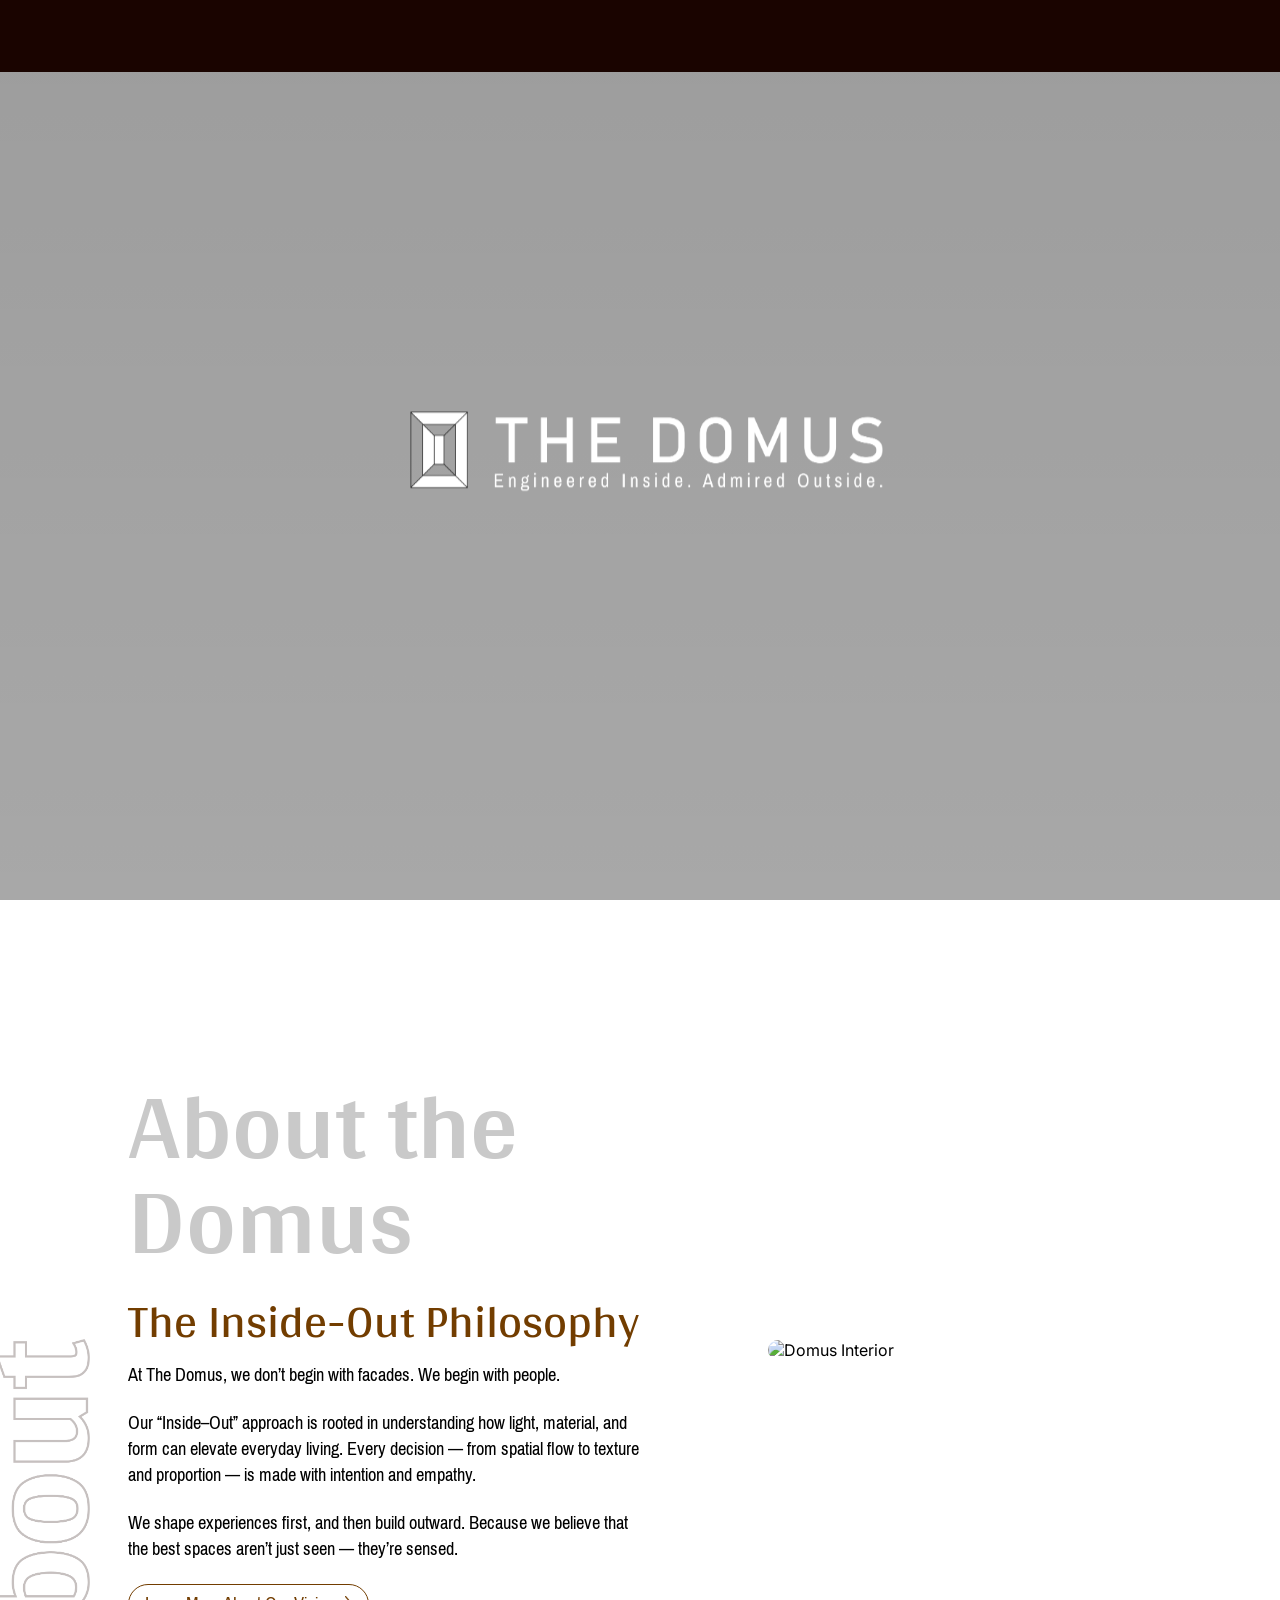
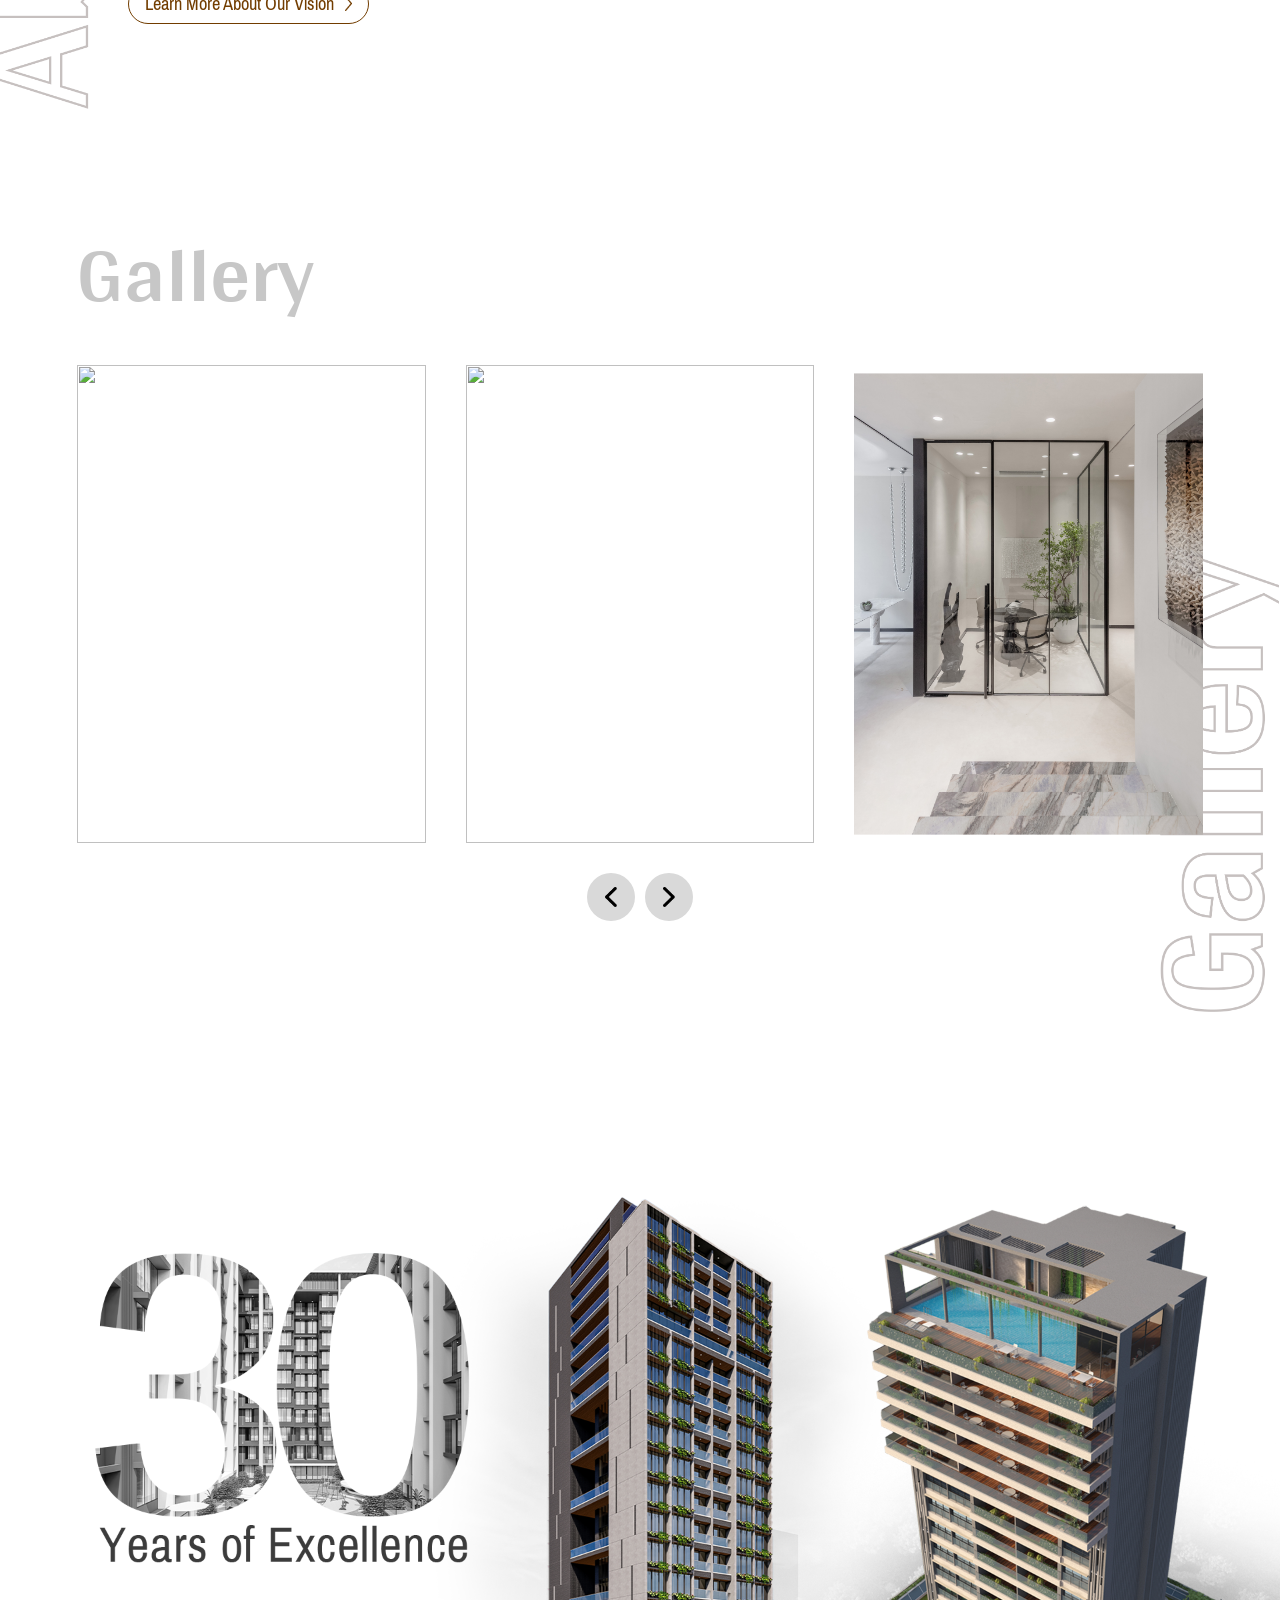
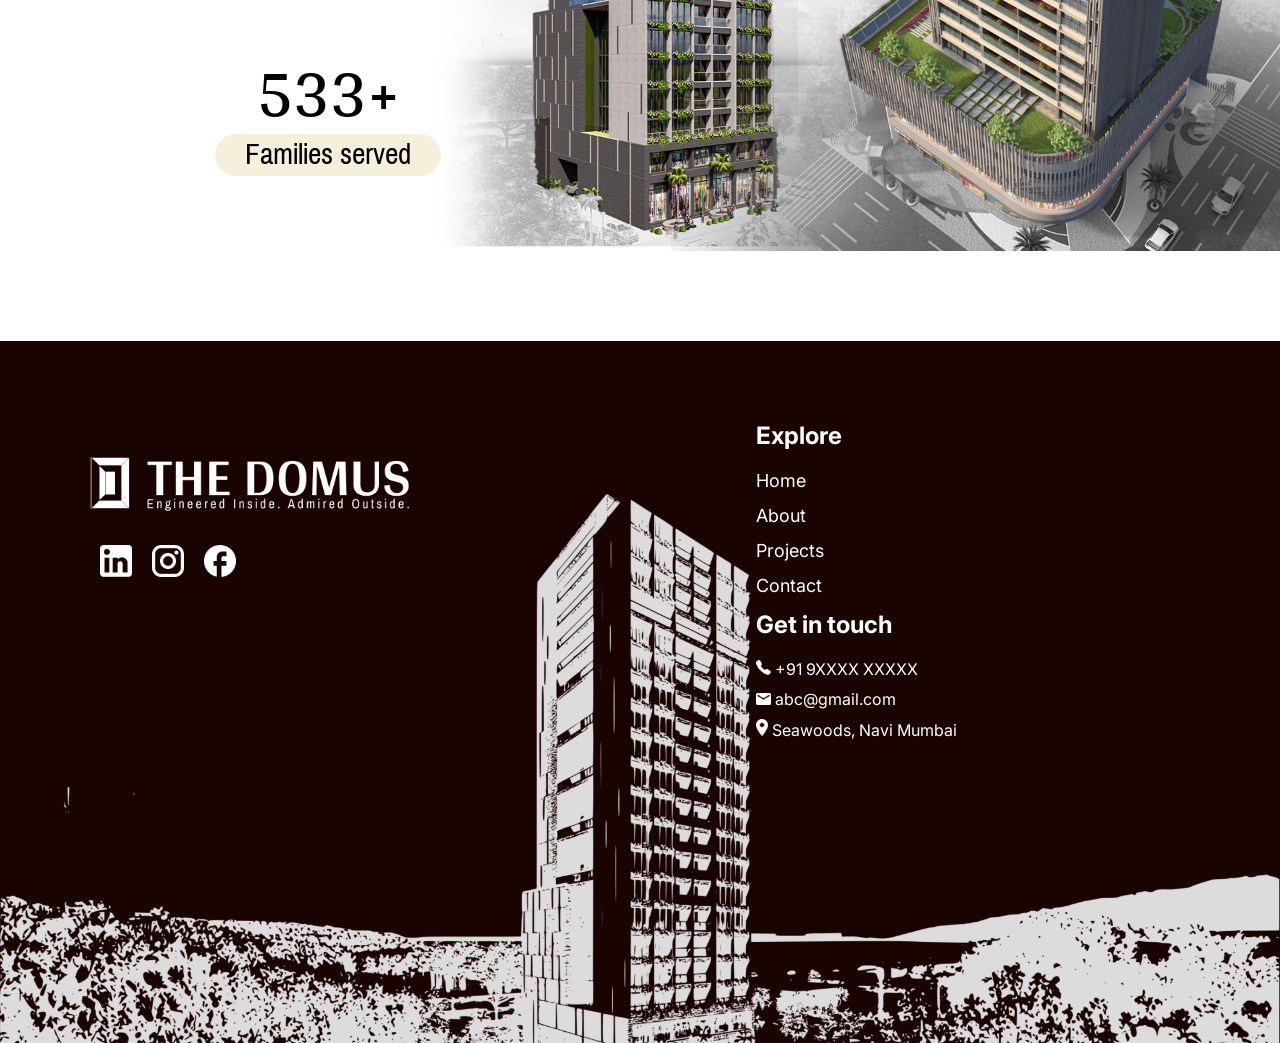
==== commit f719fbbb: "mobile stack homepage" ====
--- a/index.html
+++ b/index.html
@@ -176,7 +176,7 @@
 
             <!-- COUNTER BADGE -->
             <div class="stats-badge">
-                <div class="stats-number"><span id="counter">0</span>+</div>
+                <div class="stats-number"><span id="counter-mobile">0</span>+</div>
                 <div class="stats-label">Families served</div>
             </div>
 
--- a/main.css
+++ b/main.css
@@ -2086,7 +2086,7 @@
     }
 
     .stats-bg-mobile {
-        width: 350px;
+        width: 100%;
     }
 
     .stats-bg-mobile-30 {
@@ -2095,6 +2095,14 @@
 
     .stats-badge {
         position: static;
+    }
+
+    .gallery-heading {
+        text-align: center;
+    }
+
+    .gallery-carousel-wrapper {
+        width: 78vw;
     }
 
     /* ABOUT US PAGE */
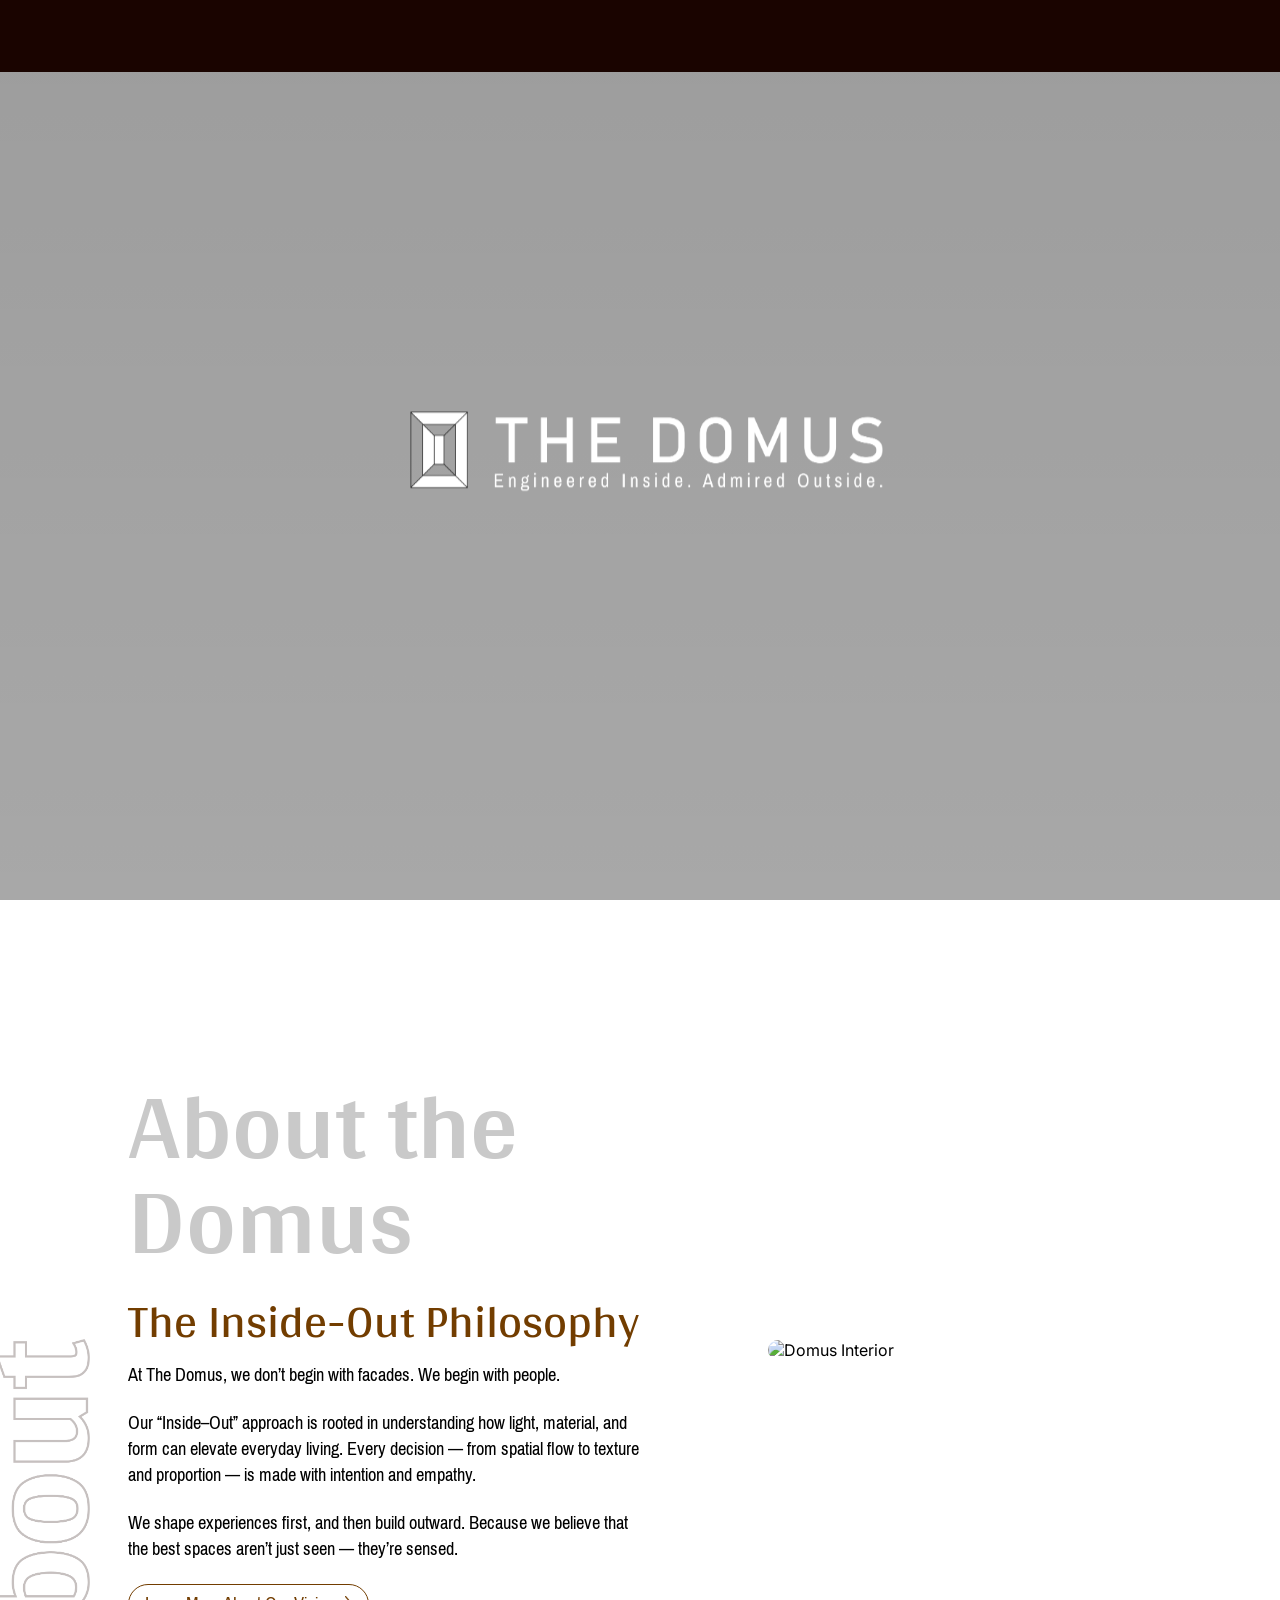
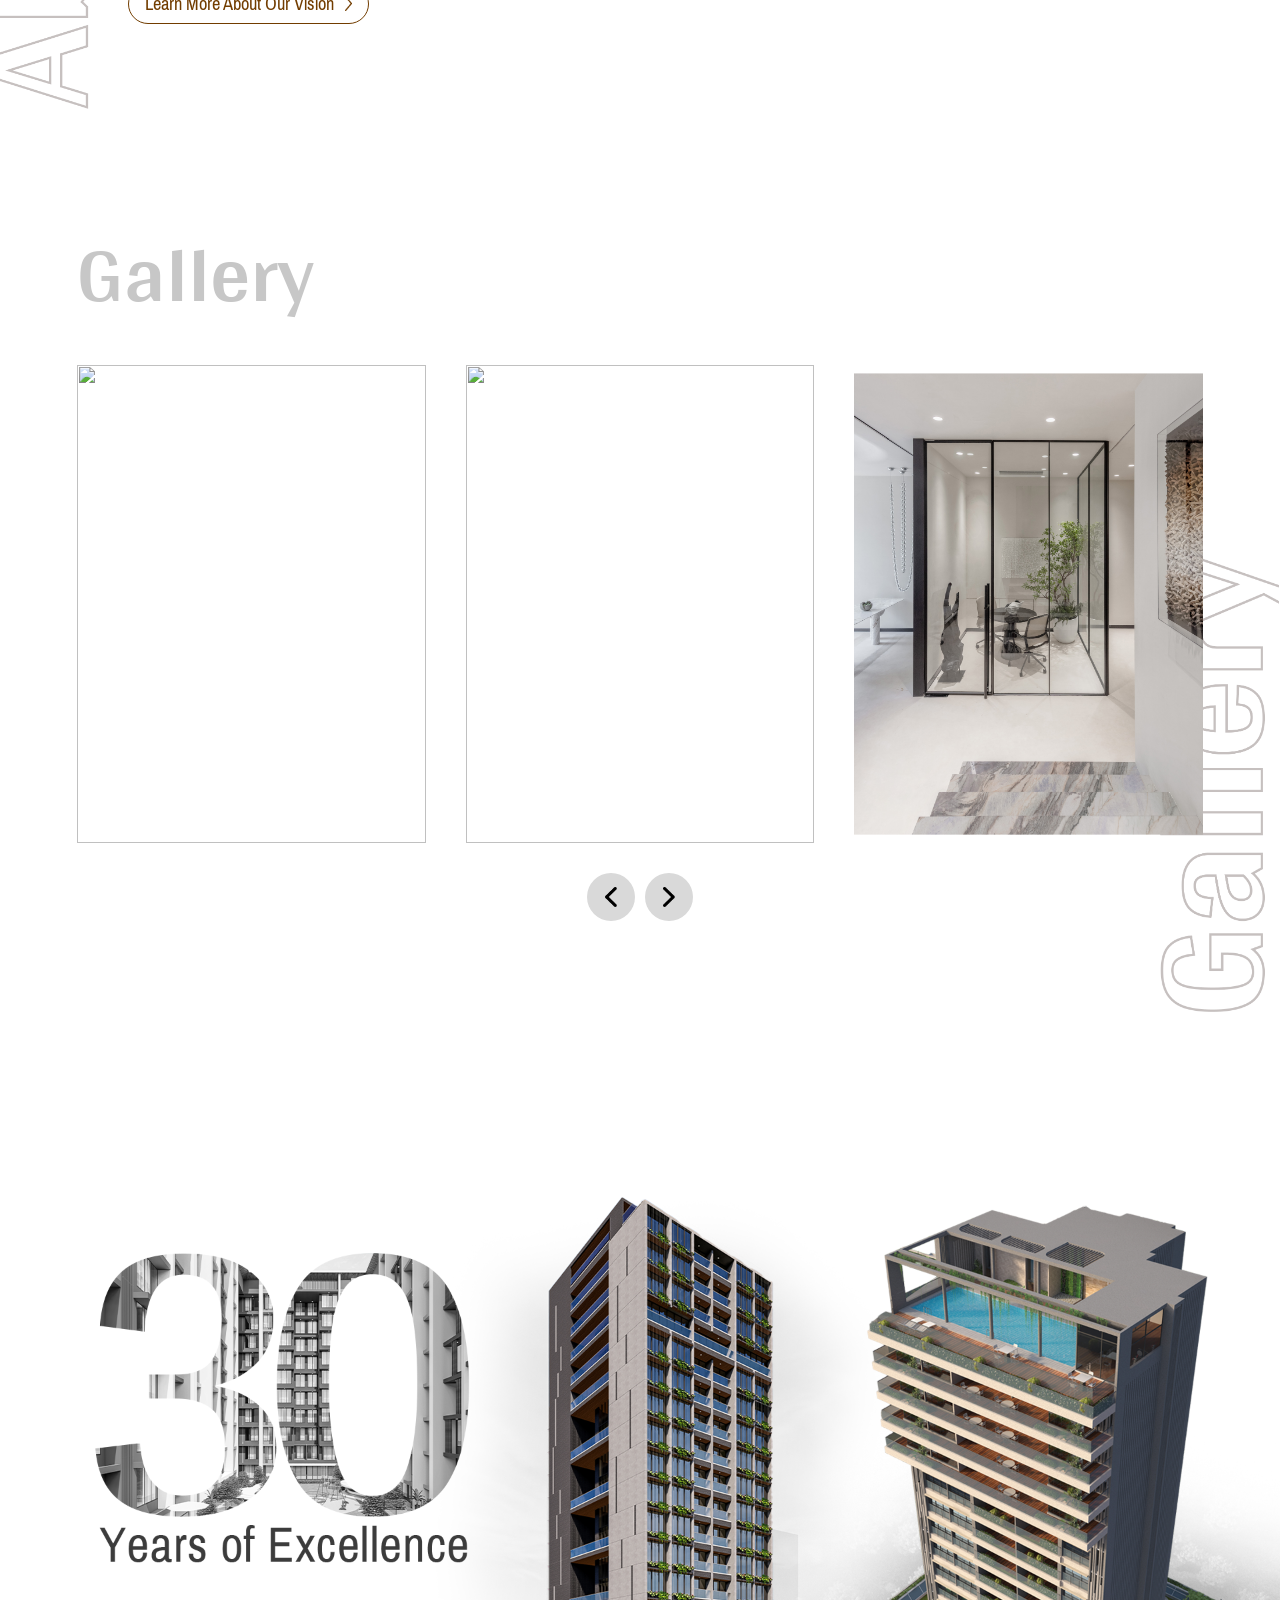
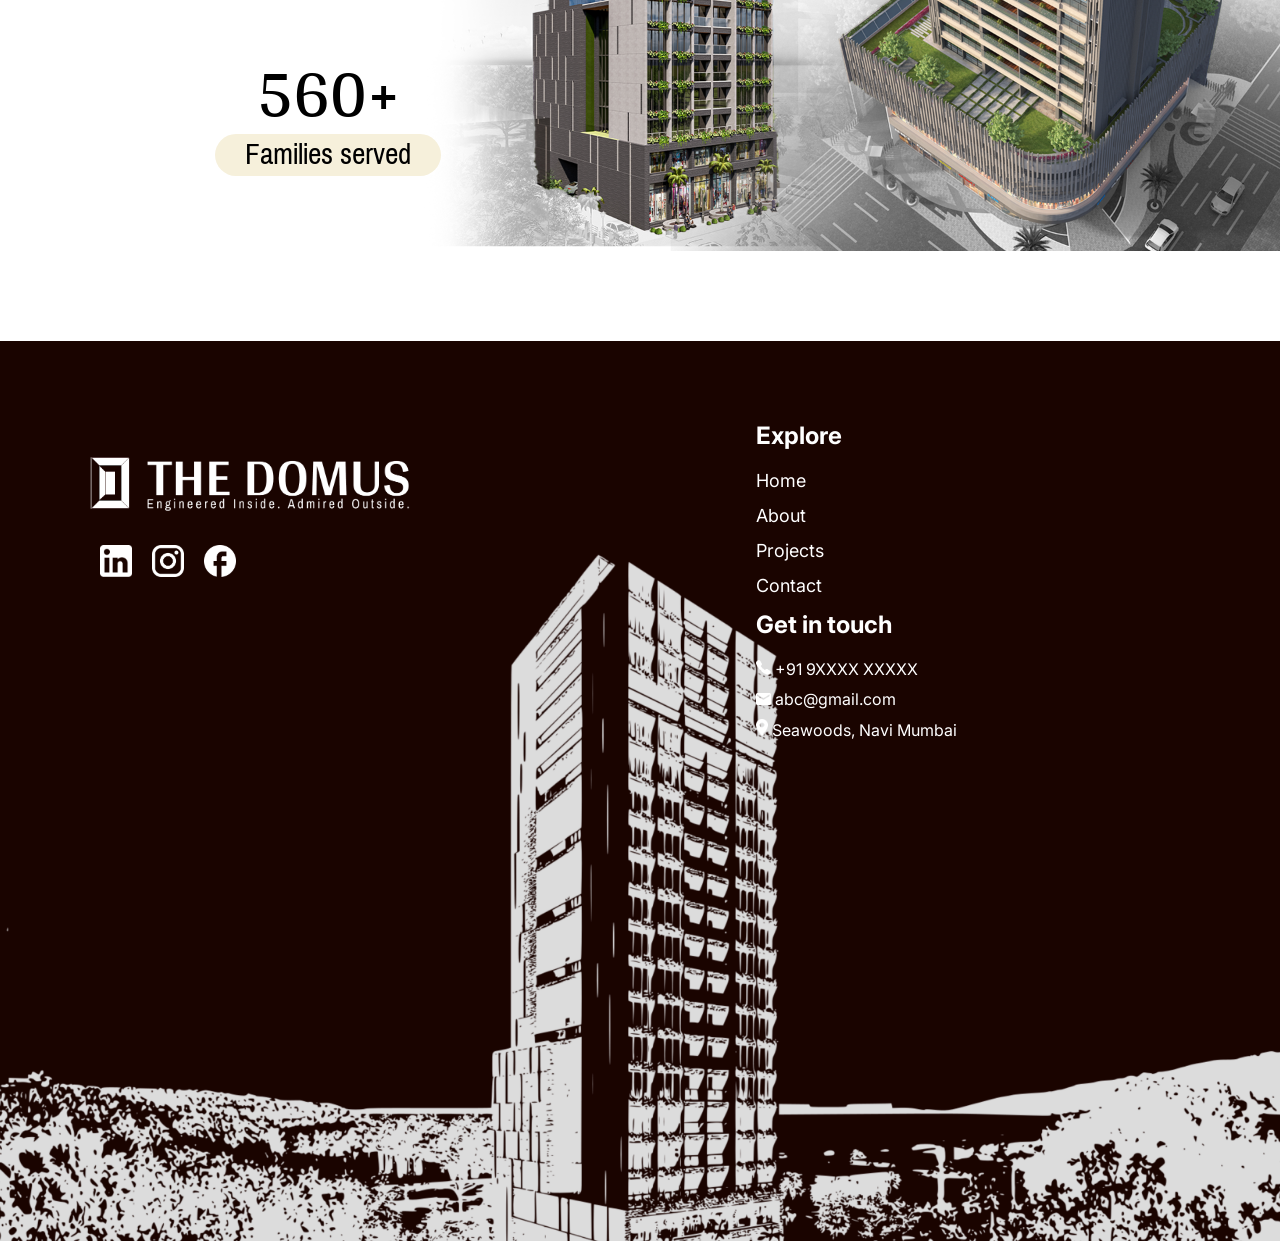
==== commit 00a3b118: "added download brochure pop up" ====
--- a/index.html
+++ b/index.html
@@ -32,7 +32,7 @@
                 <ul>
                     <li><a href="/index.html">Home</a></li>
                     <li><a href="/about.html">About</a></li>
-                    <li><a href="/project.html">Projects</a></li>
+                    <li><a href="/projects.html">Projects</a></li>
                     <li><a href="/contact.html">Contact</a></li>
                 </ul>
             </div>
@@ -207,8 +207,8 @@
                     <h3>Explore</h3>
                     <ul>
                         <li><a href="/index.html">Home</a></li>
-                        <li><a href="#">About</a></li>
-                        <li><a href="#">Projects</a></li>
+                        <li><a href="/about.html">About</a></li>
+                        <li><a href="/projects.html">Projects</a></li>
                         <li><a href="/contact.html">Contact</a></li>
                     </ul>
                     <h3>Get in touch</h3>
--- a/main.css
+++ b/main.css
@@ -249,7 +249,8 @@
 
 @media (max-width: 520px) {
     #logo {
-        width: 120px;
+        width: 370px;
+        z-index: 1201;
     }
 
     .dots {
@@ -652,7 +653,7 @@
 .domus-footer {
     position: relative;
     width: 100%;
-    height: 78vh;
+    height: 100vh;
     background: #1A0400;
     color: #ffffff;
     padding: 80px 60px;
@@ -660,6 +661,7 @@
     background-repeat: no-repeat;
     background-position: bottom;
     background-size: cover;
+    overflow-x: hidden;
 }
 
 .footer-inner {
@@ -1934,7 +1936,7 @@
 }
 
 .project-carousel__viewport {
-    overflow: hidden;
+    overflow: visible;
     height: auto;
 }
 
@@ -1942,6 +1944,7 @@
     display: flex;
     transition: transform 0.5s ease;
     height: 100%;
+    margin-top: 20px;
 }
 
 .project-carousel__slide {
@@ -1976,7 +1979,8 @@
 }
 
 .project-carousel__btn--next {
-    right: -22px;
+    right: 12px;
+    top: 70%;
 }
 
 /* Mobile */
@@ -2031,15 +2035,190 @@
     padding: 0px 35px;
     border-radius: 24px;
     margin-top: 5px;
+    margin-bottom: 40px;
 }
 
 .stats-banner-mobile {
     display: none;
 }
 
+.mobile-about {
+    display: none;
+}
+
+.mobile-amenities {
+    display: none;
+}
+
+.mobile-carousel {
+    display: none;
+}
+
+
+/* Overlay */
+.brochure-modal {
+    position: fixed;
+    inset: 0;
+    background: rgba(0, 0, 0, 0.55);
+    display: flex;
+    align-items: center;
+    justify-content: center;
+    opacity: 0;
+    visibility: hidden;
+    transition: 0.3s ease;
+    z-index: 9999;
+}
+
+.brochure-modal.active {
+    opacity: 1;
+    visibility: visible;
+}
+
+/* Main Rectangle */
+.brochure-container {
+    width: 900px;
+    max-width: 95%;
+    height: 520px;
+    background: #f5f5f5;
+    display: flex;
+    border-radius: 6px;
+    overflow: hidden;
+    position: relative;
+    animation: popupFade 0.3s ease;
+}
+
+/* LEFT SIDE */
+.brochure-left {
+    width: 60%;
+    padding: 50px 0px 50px 60px;
+    display: flex;
+    flex-direction: column;
+    justify-content: center;
+}
+
+.brochure-left h2 {
+    font-size: 26px;
+    line-height: 1;
+    font-family: 'Arya', sans-serif;
+    font-weight: 700;
+    color: #898686;
+    margin-bottom: 10px;
+}
+
+.sub-text {
+    font-family: 'Pragati Narrow', sans-serif;
+    font-weight: 500;
+    letter-spacing: 0;
+    font-size: 16px;
+    color: #898686;
+    margin-bottom: 35px;
+    display: inline-block;
+    padding-bottom: 6px;
+}
+
+/* Form */
+.form-group {
+    margin-bottom: 25px;
+}
+
+.form-group label {
+    display: block;
+    font-size: 18px;
+    margin-bottom: 8px;
+    color: #222;
+}
+
+.form-group input {
+    width: 100%;
+    border: none;
+    border-bottom: 1px solid #999;
+    background: transparent;
+    padding: 8px 0;
+    font-size: 15px;
+    outline: none;
+    border-radius: 0;
+}
+
+.download-btn {
+    margin-top: 25px;
+    background: #723D00;
+    color: #fff;
+    padding: 14px 28px;
+    border: none;
+    border-radius: 30px;
+    font-size: 16px;
+    cursor: pointer;
+    transition: 0.3s ease;
+}
+
+.download-btn:hover {
+    background: #6f3a00;
+}
+
+/* RIGHT IMAGE */
+.brochure-right {
+    width: 40%;
+    position: relative;
+}
+
+.brochure-right img {
+    width: 100%;
+    height: 100%;
+    object-fit: cover;
+}
+
+/* Close */
+.close-modal {
+    position: absolute;
+    top: 20px;
+    right: 20px;
+    color: white;
+    font-size: 22px;
+    cursor: pointer;
+}
+
+/* Animation */
+@keyframes popupFade {
+    from {
+        transform: scale(0.95);
+        opacity: 0;
+    }
+
+    to {
+        transform: scale(1);
+        opacity: 1;
+    }
+}
+
+/* MOBILE */
+@media (max-width: 768px) {
+
+    .brochure-container {
+        flex-direction: column;
+        height: auto;
+    }
+
+    .brochure-left,
+    .brochure-right {
+        width: 100%;
+    }
+
+    .brochure-left {
+        padding: 30px;
+    }
+
+    .brochure-right {
+        height: 220px;
+    }
+}
+
 /* MEDIA QUERIES FOR MOBILE VERSION */
 
 @media screen and (max-width: 600px) {
+
+    body {
+        overflow-x: hidden;
+    }
 
     /* HOMEPAGE CSS */
     .about-vertical {
@@ -2169,4 +2348,350 @@
     .legacy-section {
         display: none;
     }
+
+    /* CONTACT US */
+    .contact-info {
+        display: none;
+    }
+
+    .contact-heading h1 {
+        font-size: 45px;
+    }
+
+    .contact-heading p {
+        font-size: 22px;
+    }
+
+    .contact-heading {
+        margin-top: 50px;
+    }
+
+    .contact-form {
+        width: 100%;
+    }
+
+    .contact-container {
+        padding: 28px;
+    }
+
+    .contact-form h2 {
+        font-size: 30px;
+        text-align: center;
+    }
+
+    .form-row {
+        flex-direction: column;
+    }
+
+    label {
+        font-size: 18px;
+    }
+
+    .send-btn {
+        width: 100%;
+    }
+
+    /* PROJECT DETAILS PAGE */
+    .desktop-img {
+        display: block;
+    }
+
+    .mobile-img {
+        display: none;
+    }
+
+    .about-visual2 {
+        margin-top: 0;
+        width: 40%;
+    }
+
+    .about-visual2 img {
+        width: 100%;
+    }
+
+    .desktop-about {
+        display: none;
+    }
+
+    .mobile-about {
+        display: flex;
+    }
+
+    .about-inner2 {
+        display: flex;
+        justify-content: center;
+        align-items: center;
+        gap: 0;
+        max-width: 100vw;
+    }
+
+    .about-content2 {
+        width: 60%;
+    }
+
+    .about-section2 {
+        height: auto;
+    }
+
+    .about-content2 h2 {
+        font-size: 20px;
+    }
+
+    .about-content2 p {
+        text-align: left;
+        font-size: 16px;
+        margin-bottom: 10px;
+        padding-right: 10px;
+    }
+
+    .about-btn {
+        font-size: 14px;
+    }
+
+    .property-inner {
+        grid-template-columns: 1fr;
+    }
+
+    .property-title {
+        font-size: 30px;
+        margin-bottom: 10px;
+        margin-top: 15px;
+    }
+
+    .property-left {
+        padding-left: 20px;
+    }
+
+    .property-vertical {
+        display: none;
+    }
+
+    .property-right {
+        justify-content: center;
+    }
+
+    .property-list span {
+        background: #0b4d3c;
+        color: #fff;
+        padding: 5px;
+        border-radius: 28px;
+        font-size: 16px;
+        min-width: 150px;
+        text-align: center;
+        font-family: 'Pragati Narrow', sans-serif;
+        font-weight: 500;
+        line-height: 1;
+    }
+
+    .property-list strong {
+        font-size: 18px;
+        width: 210px;
+    }
+
+    .property-tower {
+        width: 85%;
+    }
+
+    .amenities-decor {
+        display: none;
+    }
+
+    .desktop-amenities {
+        display: none;
+    }
+
+    .mobile-amenities {
+        display: block;
+    }
+
+    .amenities-heading {
+        font-size: 30px;
+    }
+
+    .amenities-right {
+        position: static;
+        right: 0;
+        height: auto;
+        width: 100%;
+    }
+
+    .amenities-inner {
+        margin: 0 auto;
+        max-width: 100vw;
+        display: flex;
+        flex-direction: column;
+        justify-content: center;
+        align-items: center;
+        /* gap: 80px; */
+    }
+
+    body>section.amenities-section>div>div.amenities-center>div>div:nth-child(1)>img {
+        width: 40%;
+    }
+
+    .amenity-card img {
+        width: 40%;
+    }
+
+    .amenities-grid {
+        justify-content: center;
+    }
+
+    .amenities-right {
+        display: none;
+    }
+
+    .gallery-heading {
+        font-size: 30px;
+        margin-top: 15px;
+
+    }
+
+    .gallery-section {
+        margin-bottom: 0;
+    }
+
+    .site-header {
+        height: 70px;
+    }
+
+    /* PROJECT CAROUSEL */
+    .project-carousel {
+        height: 130vh;
+    }
+
+    .desktop-proj-carousel {
+        display: none;
+    }
+
+    .mobile-carousel {
+        display: block;
+        padding: 50px 0;
+        background: url(assets/projectsbg.png) top/cover no-repeat;
+    }
+
+    .mobile-carousel__wrapper {
+        position: relative;
+        width: 100%;
+        max-width: 100%;
+    }
+
+    .mobile-carousel__viewport {
+        overflow: hidden;
+        width: 100%;
+    }
+
+    .mobile-carousel__track {
+        display: flex;
+        transition: transform 0.4s ease;
+    }
+
+    .mobile-carousel__item {
+        width: 100%;
+        flex-shrink: 0;
+    }
+
+    .mobile-carousel__item img {
+        width: 100%;
+        height: auto;
+        display: block;
+    }
+
+    /* HEADER */
+
+    .mobile-carousel__header {
+        text-align: center;
+        padding: 40px 20px;
+    }
+
+    .mobile-carousel__heading {
+        font-family: 'Arya', sans-serif;
+        font-size: 40px;
+        color: white;
+        border-bottom: 2px solid white;
+        display: inline-block;
+        padding-bottom: 5px;
+    }
+
+    .mobile-carousel__title {
+        font-family: 'Arya', sans-serif;
+        font-size: 28px;
+        color: white;
+        margin-top: 15px;
+    }
+
+    .mobile-carousel__cta {
+        font-family: 'Pragati Narrow', sans-serif;
+        font-size: 18px;
+        color: white;
+        border: 1px solid white;
+        padding: 4px 30px;
+        border-radius: 24px;
+        display: inline-block;
+        margin-top: 10px;
+        text-decoration: none;
+    }
+
+    /* ARROWS */
+
+    .mobile-carousel__arrow {
+        position: absolute;
+        top: 55%;
+        transform: translateY(-50%);
+        width: 40px;
+        height: 40px;
+        border-radius: 50%;
+        border: none;
+        background: rgba(0, 0, 0, 0.6);
+        color: white;
+        font-size: 18px;
+        cursor: pointer;
+        z-index: 5;
+    }
+
+    .mobile-carousel__arrow--prev {
+        left: 10px;
+    }
+
+    .mobile-carousel__arrow--next {
+        right: 10px;
+    }
+
+    .mobile-carousel__arrow:disabled {
+        opacity: 0.4;
+        cursor: not-allowed;
+    }
+
+    .nav-left {
+        display: flex;
+    }
+
+    .mobile-menu.open {
+        left: 0%;
+    }
+
+}
+
+@media (max-width: 768px) {
+
+    .project-carousel__track {
+        gap: 0;
+        /* important */
+    }
+
+    .project-carousel__slide {
+        flex: 0 0 100%;
+        padding: 0;
+        transform: scale(1) !important;
+        opacity: 1 !important;
+    }
+
+    .project-carousel__slide img {
+        height: auto;
+    }
+
+}
+
+section {
+    overflow-x: hidden;
 }
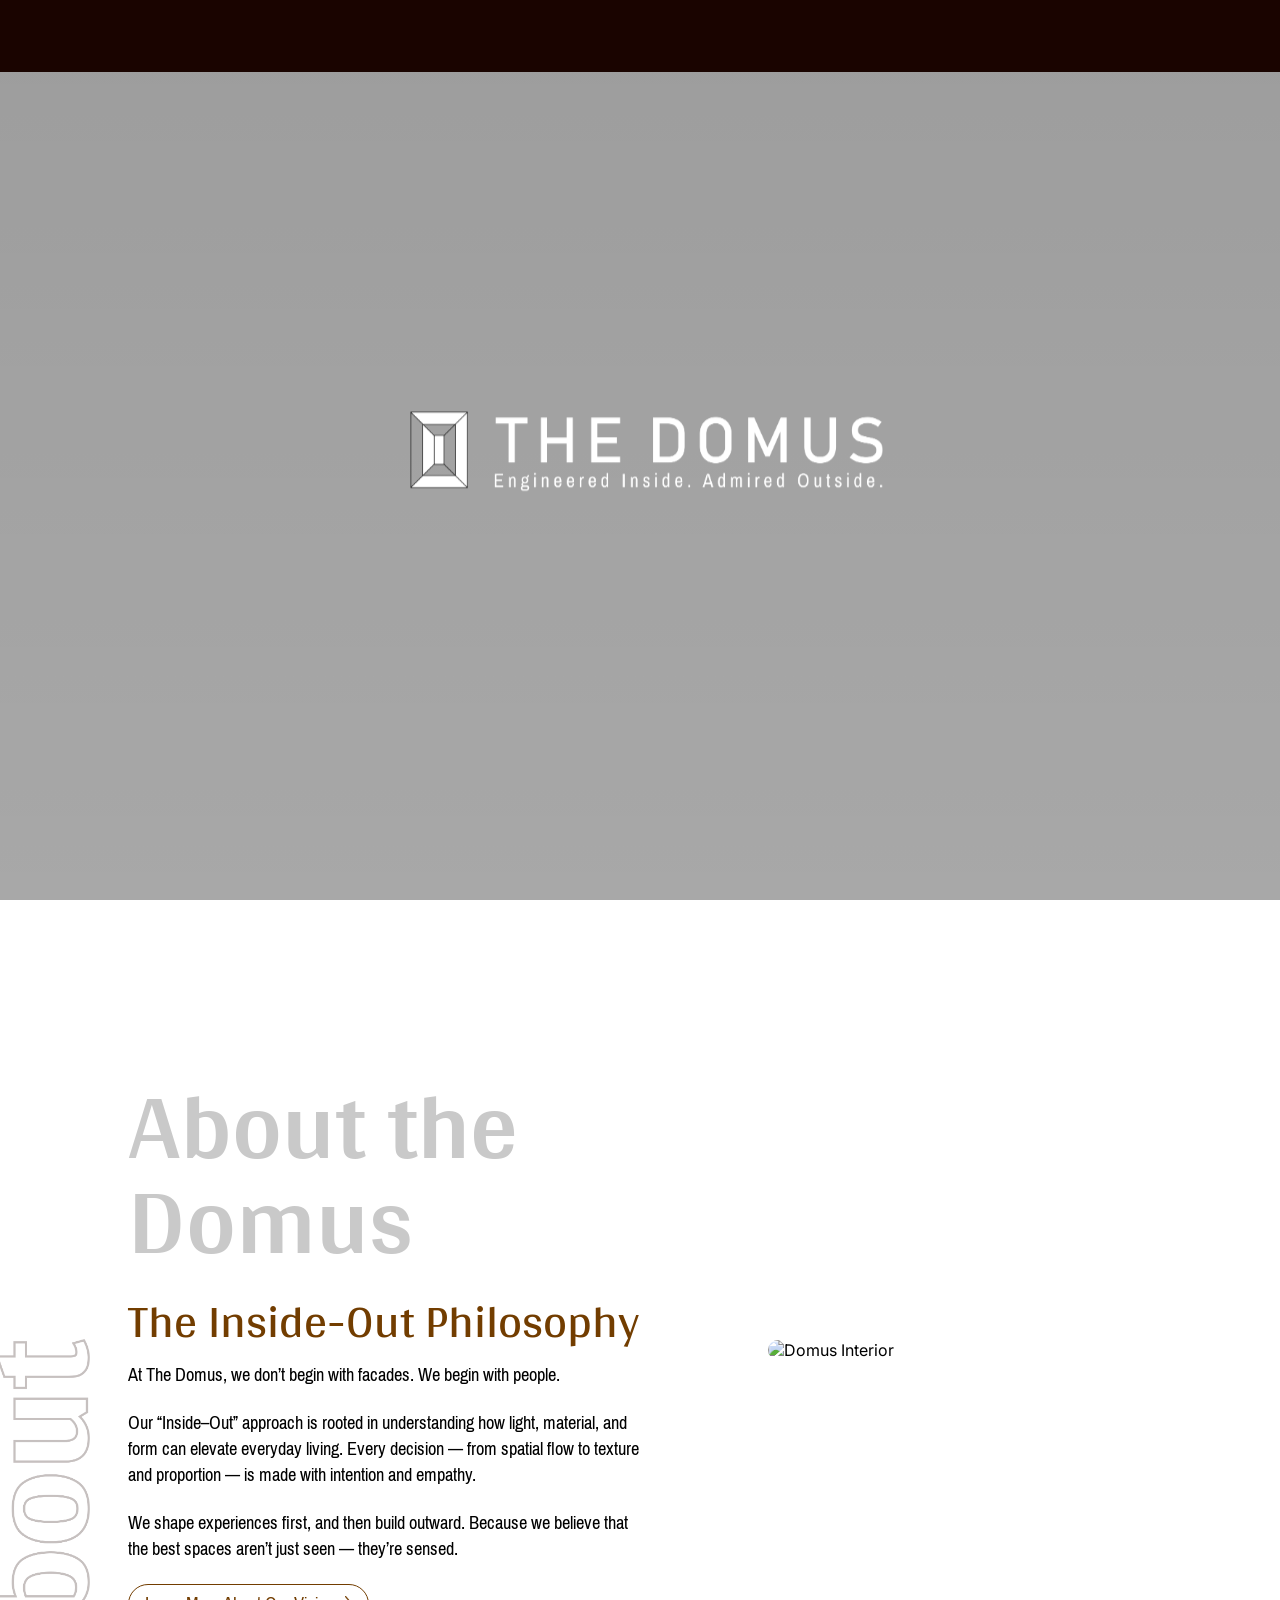
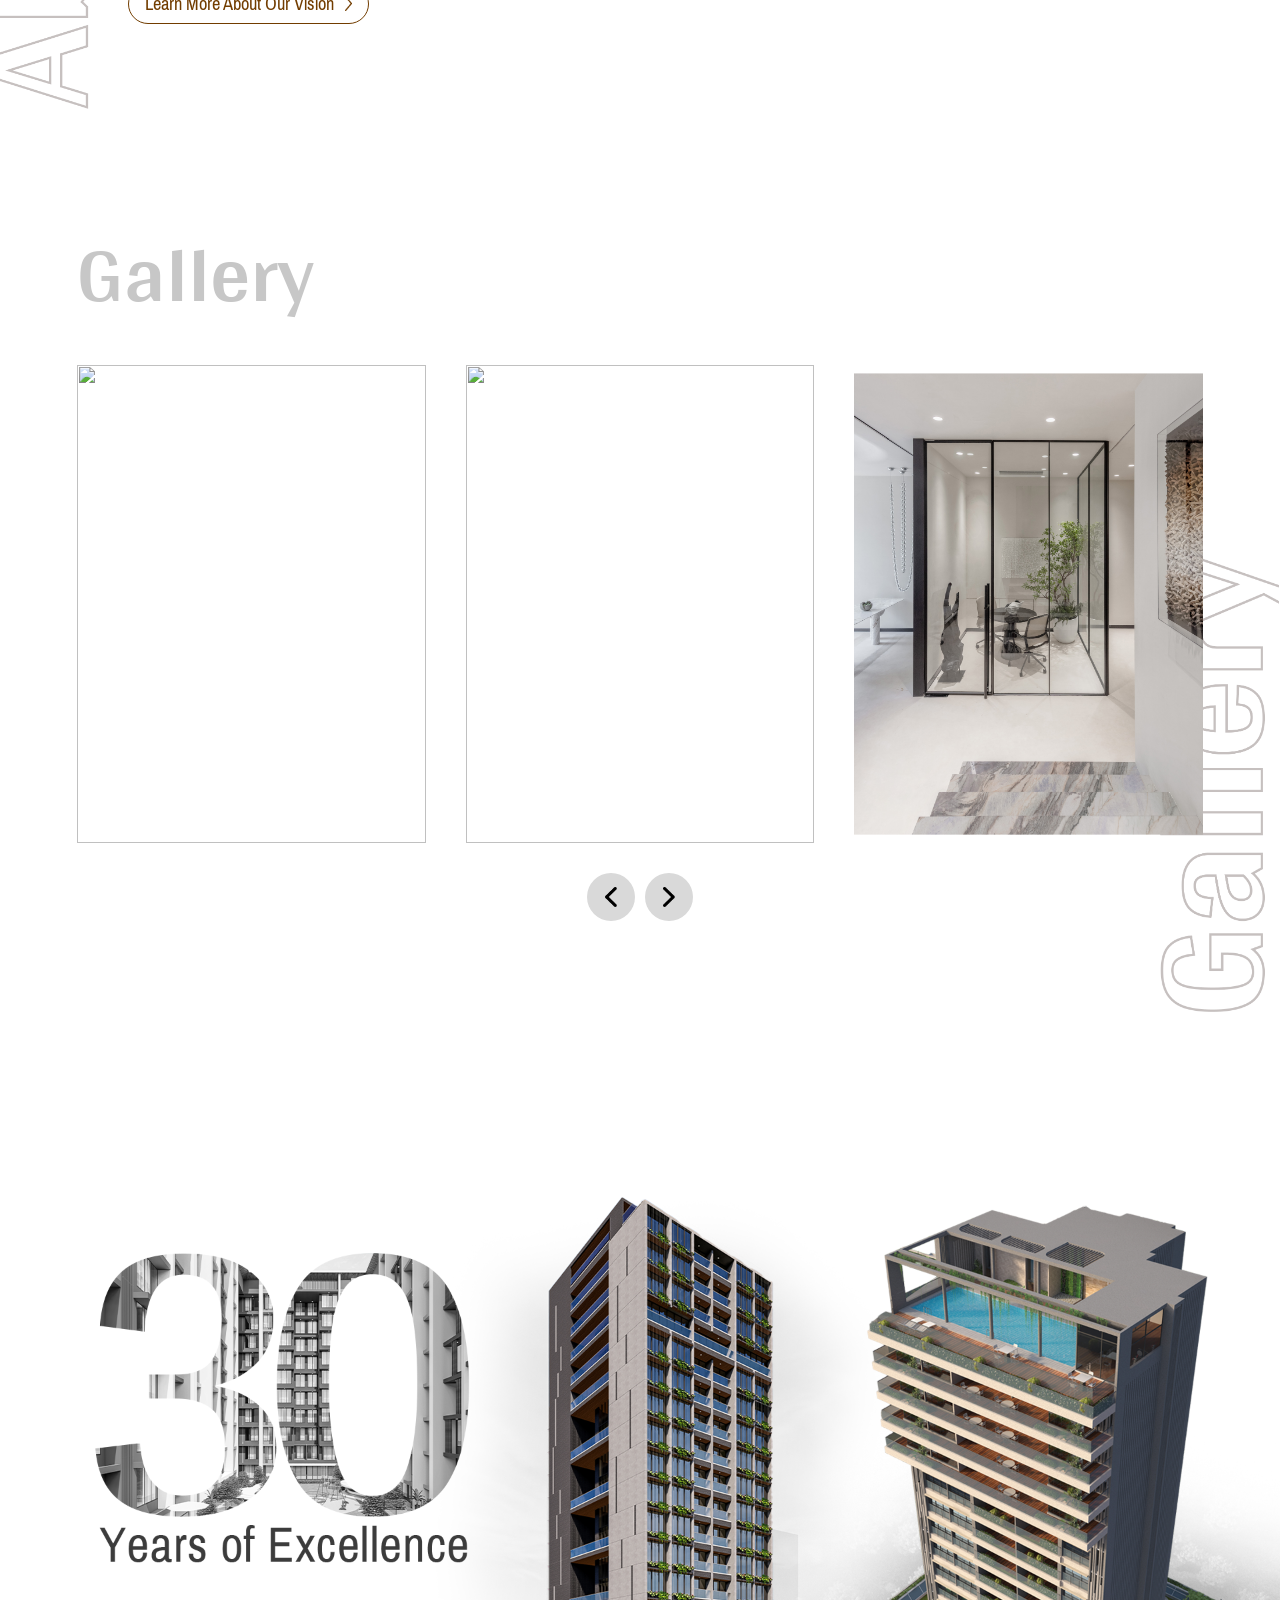
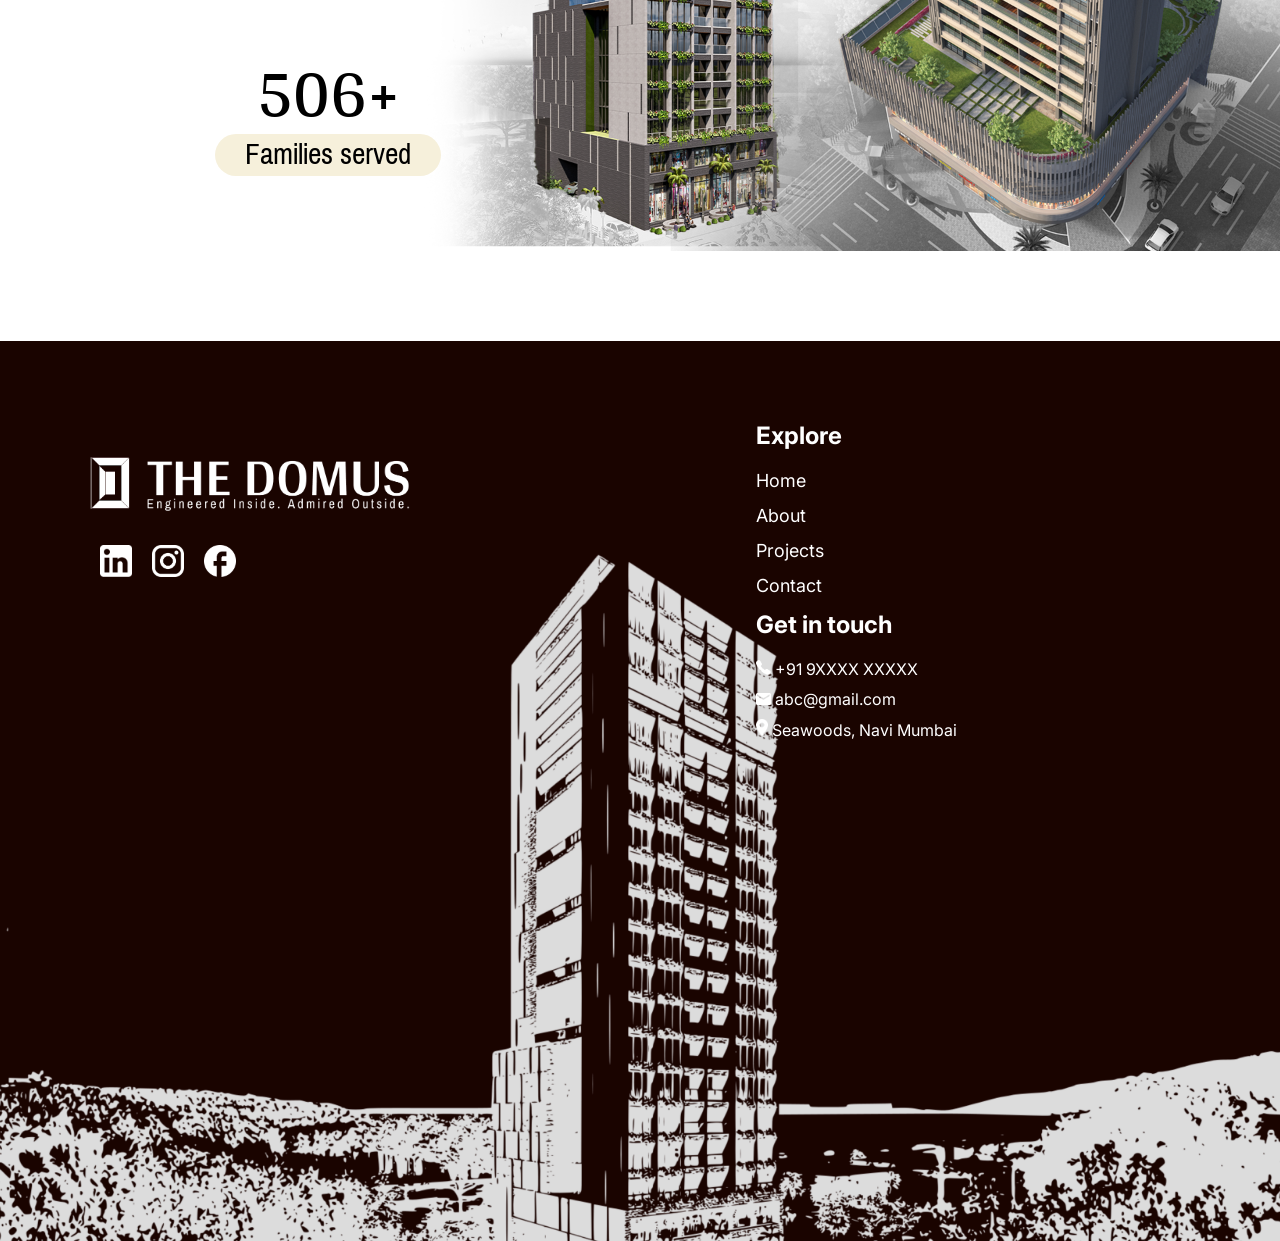
==== commit 28376c20: "added homepage video mv" ====
--- a/index.html
+++ b/index.html
@@ -47,12 +47,13 @@
     <!-- Hero Banner -->
     <main>
         <section class="hero" id="hero">
-            <video src="assets/HP VID V2.mp4" alt="Hero Image" class="hero-image" autoplay muted loop></video>
+            <video src="assets/HP VID V2.mp4" alt="Hero Image" class="hero-image desk-vid" autoplay muted loop></video>
+            <video src="assets/HP VID V2.mp4" alt="Hero Image" class="hero-image mobi-vid" autoplay muted loop></video>
             <!-- overlay over slides -->
             <div class="hero-overlay"></div>
 
             <!-- nav dots -->
-            <div class="dots" id="dots" role="tablist" aria-label="Slide navigation"></div>
+            <!-- <div class="dots" id="dots" role="tablist" aria-label="Slide navigation"></div> -->
 
             <!-- Single logo element that starts centered and moves to header on scroll -->
             <!-- Replace src="logo.png" with your logo file path -->
--- a/main.css
+++ b/main.css
@@ -2190,6 +2190,10 @@
     }
 }
 
+.desk-mobi {
+    display: none;
+}
+
 /* MOBILE */
 @media (max-width: 768px) {
 
@@ -2223,6 +2227,14 @@
     /* HOMEPAGE CSS */
     .about-vertical {
         display: none;
+    }
+
+    .desk-vid {
+        display: none;
+    }
+
+    .desk-mobi {
+        display: block;
     }
 
     .about-section {
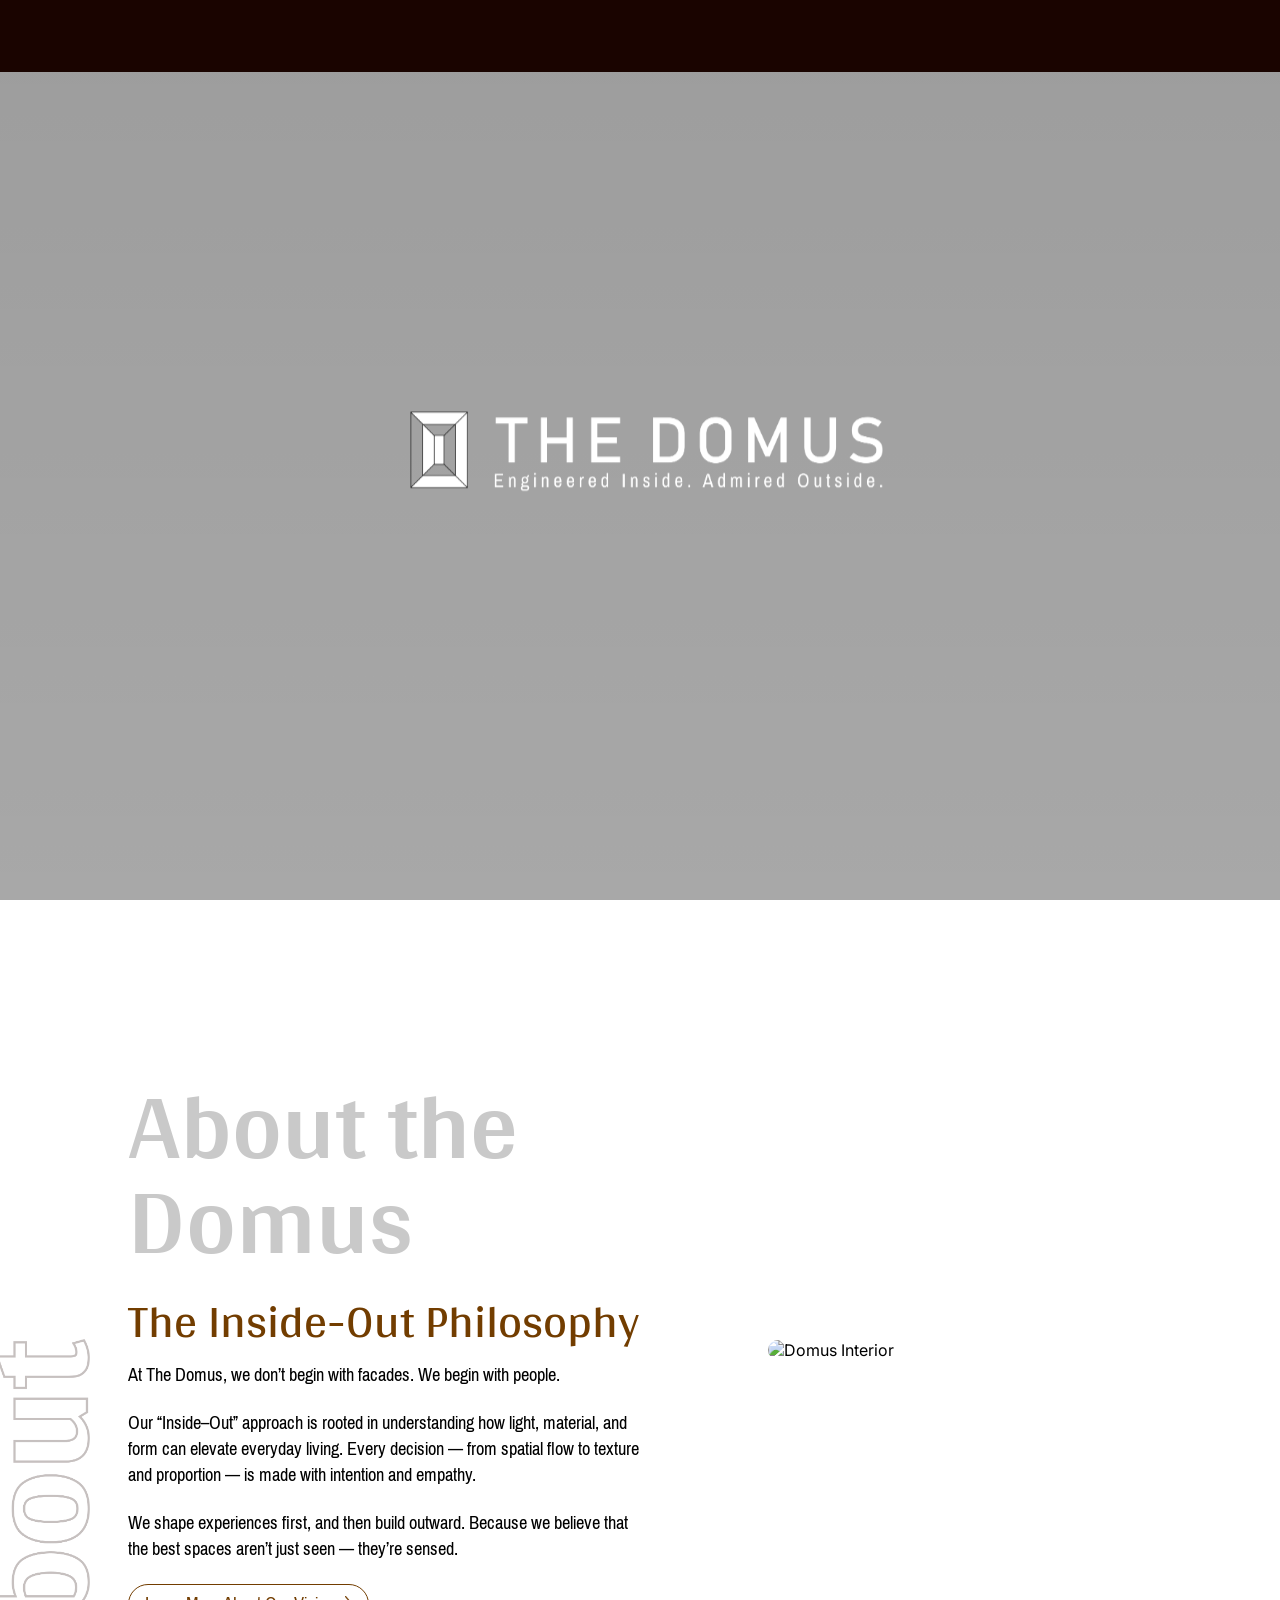
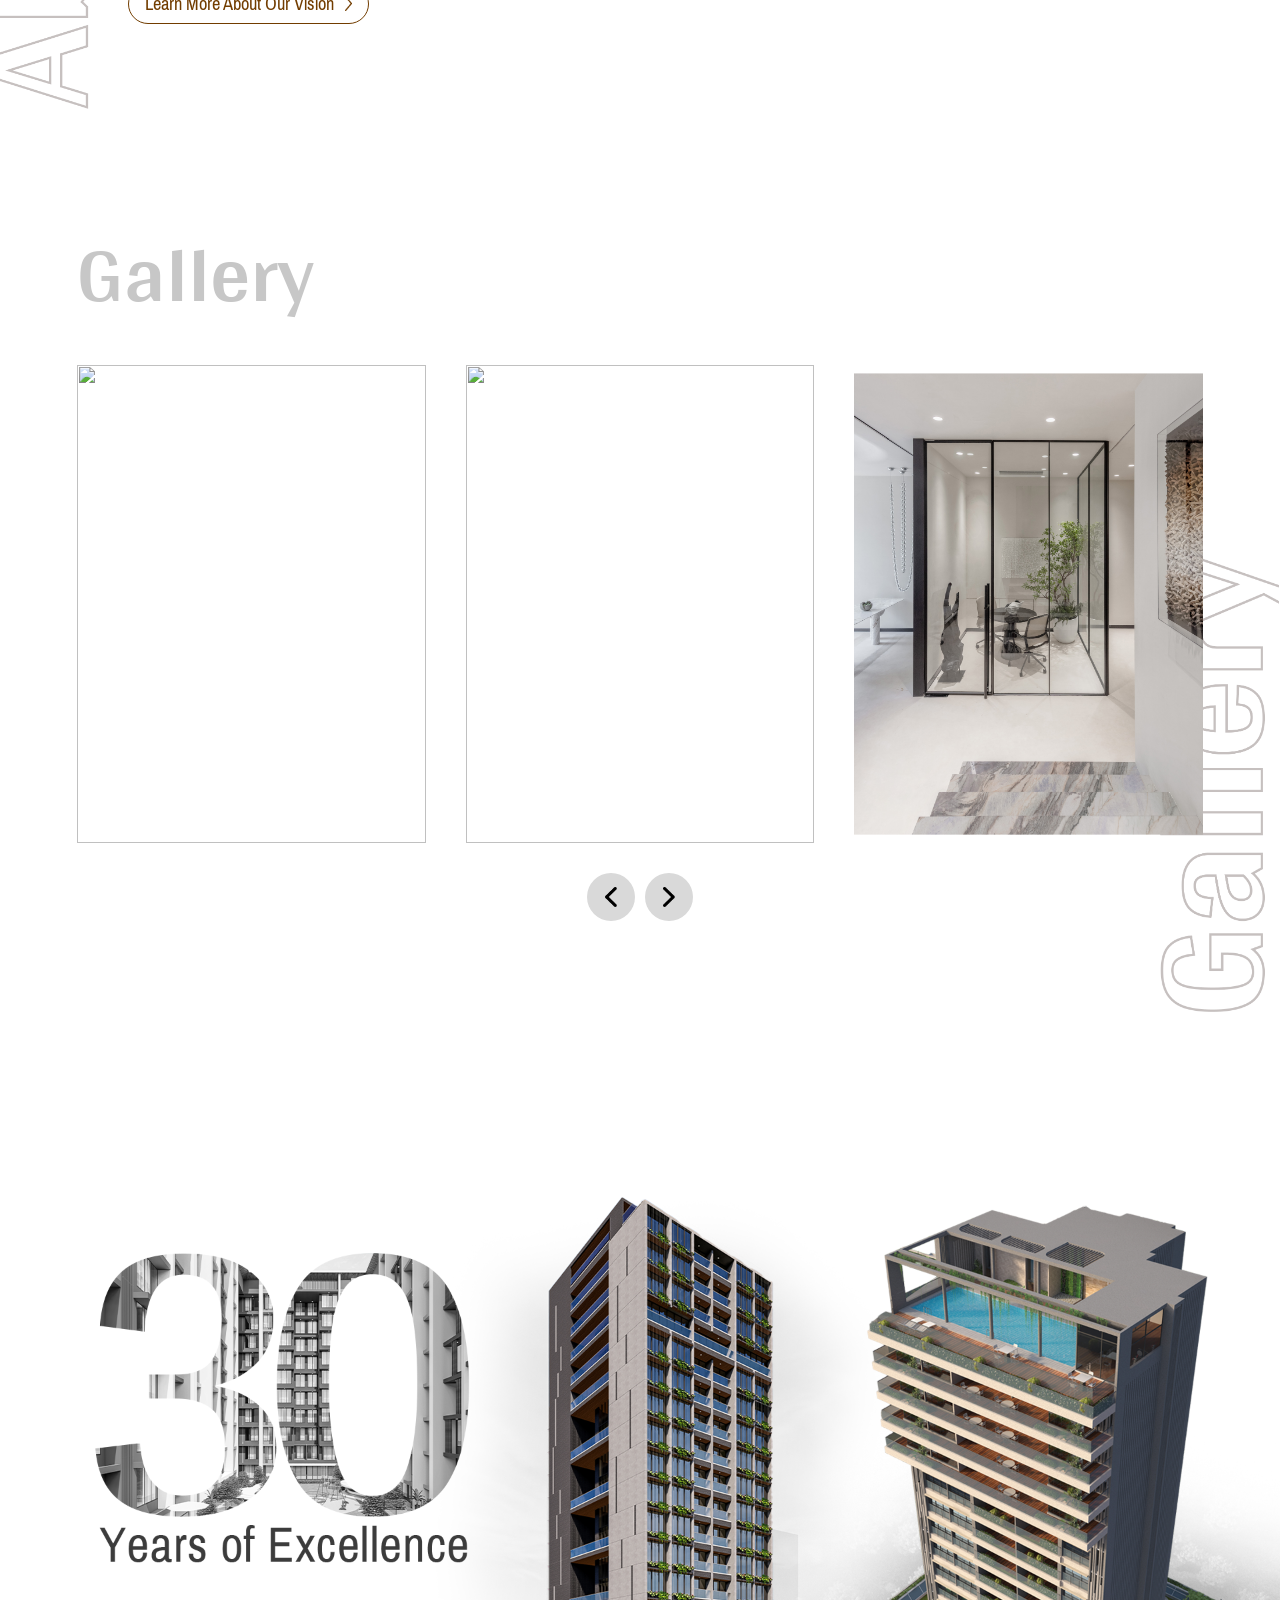
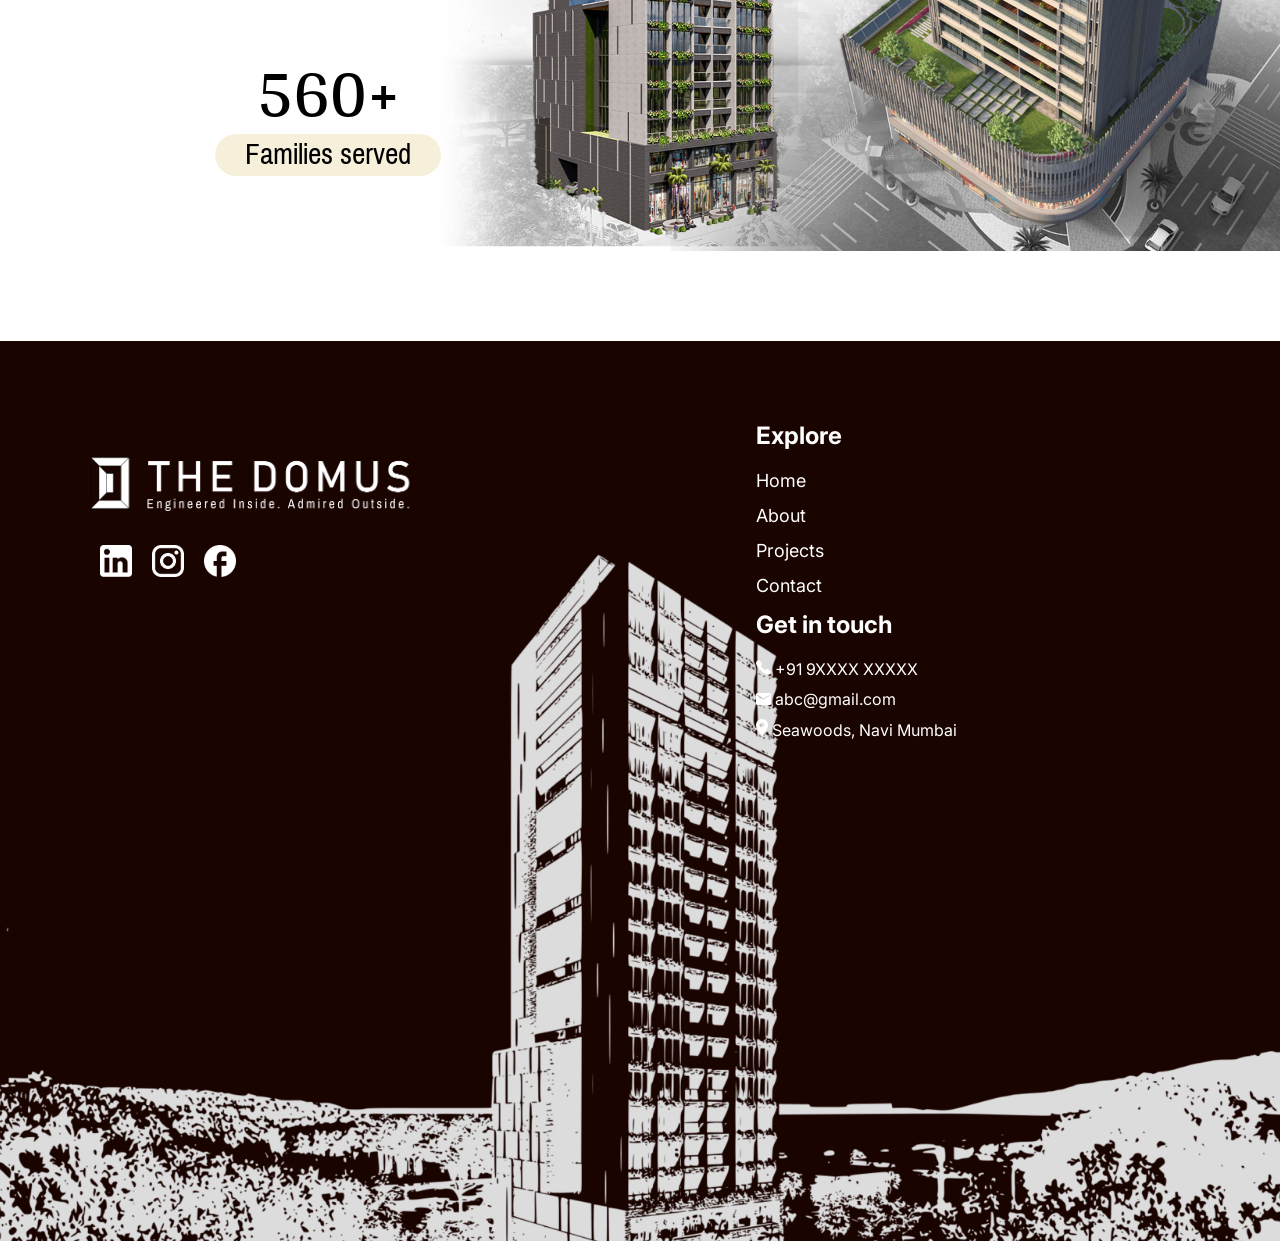
==== commit 996b0a06: "feedback implementation" ====
--- a/index.html
+++ b/index.html
@@ -193,7 +193,7 @@
             <!-- LEFT SIDE -->
             <div class="footer-left">
                 <div class="footer-logo-wrap">
-                    <img src="assets/logo.png" alt="The Domus Logo" class="footer-logo">
+                    <img src="assets/aramus-logo.png" alt="The Domus Logo" class="footer-logo">
                 </div>
                 <div class="footer-social">
                     <a href="#"><img src="assets/linkedin.png" alt="LinkedIn"></a>
--- a/main.css
+++ b/main.css
@@ -2682,6 +2682,16 @@
         left: 0%;
     }
 
+    .footer-inner {
+        flex-direction: column-reverse;
+        justify-content: center;
+        height: 100%;
+        align-items: center;
+    }
+
+    .footer-right {
+        flex-direction: column;
+    }
 }
 
 @media (max-width: 768px) {
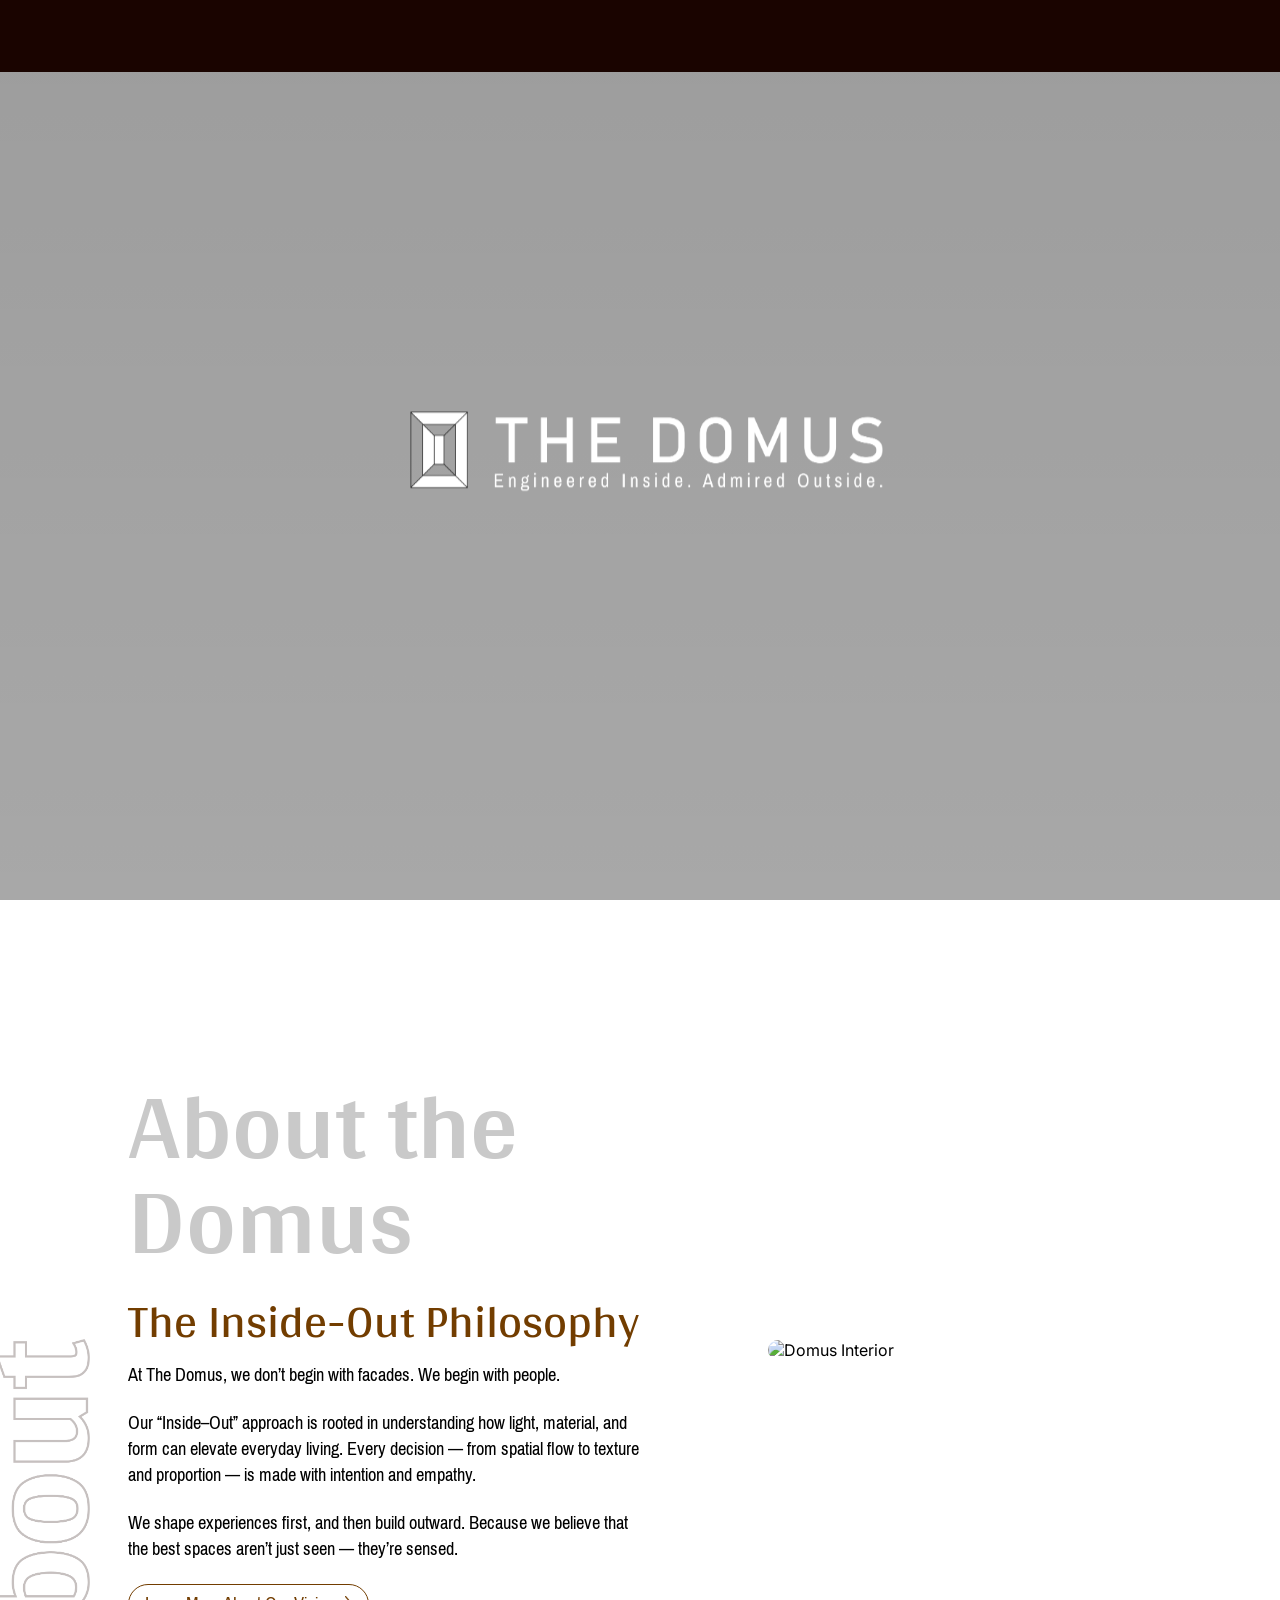
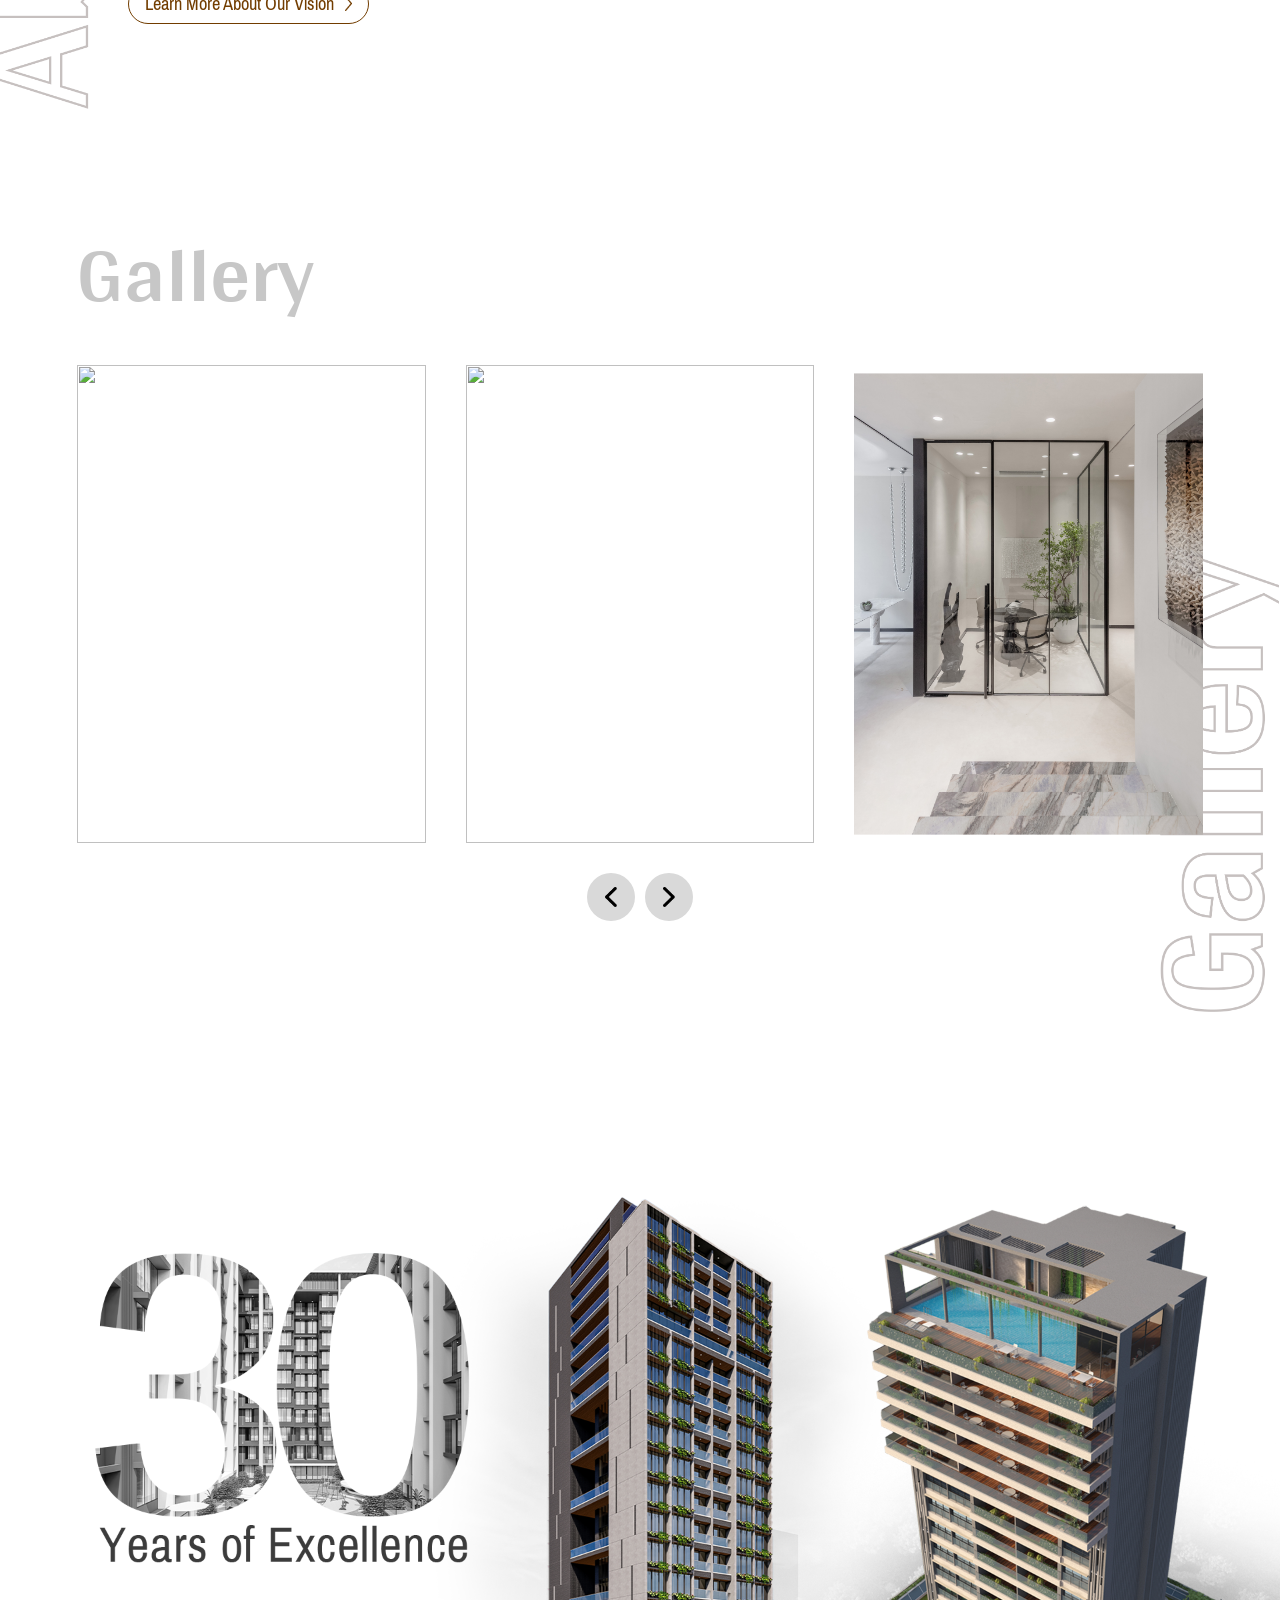
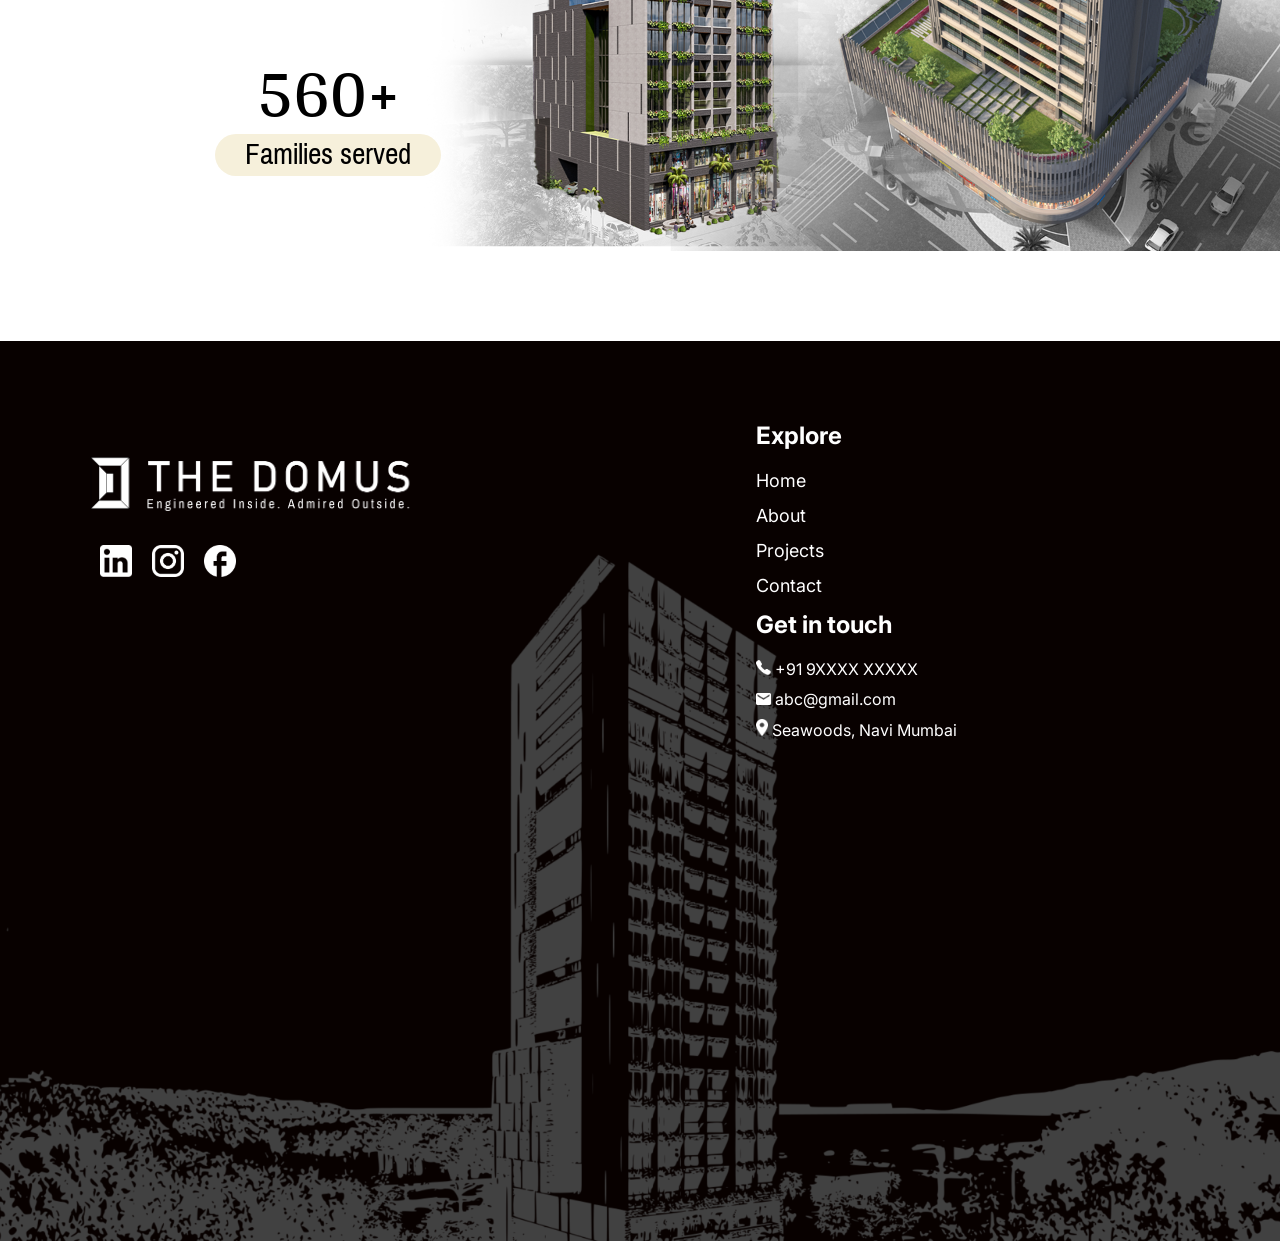
==== commit 94b07cd7: "feedback implementation" ====
--- a/index.html
+++ b/index.html
@@ -20,21 +20,41 @@
     <header class="site-header" id="site-header">
         <nav class="nav" role="navigation" aria-label="Main navigation">
             <ul class="nav-left">
-                <!-- HAMBURGER BUTTON -->
                 <button class="hamburger" aria-label="Menu">
                     <span></span><span></span><span></span>
                 </button>
             </ul>
 
-            <!-- MOBILE MENU (hidden by default) -->
             <div class="mobile-menu">
-                <button class="mobile-close">&times;</button>
+                <!-- <button class="mobile-close">&times;</button>
                 <ul>
                     <li><a href="/index.html">Home</a></li>
                     <li><a href="/about.html">About</a></li>
                     <li><a href="/projects.html">Projects</a></li>
                     <li><a href="/contact.html">Contact</a></li>
-                </ul>
+                </ul> -->
+                <div class="drawer-left">
+                    <button class="mobile-close">&times;</button>
+
+                    <ul>
+                        <li><a href="/about.html">About</a></li>
+                        <li><a href="/projects.html">Projects</a></li>
+                        <li><a href="/contact.html">Contact</a></li>
+                    </ul>
+
+                    <div class="drawer-footer">
+                        <div class="footer-logo-wrap">
+                            <img src="assets/aramus-logo.png" alt="The Domus Logo" class="footer-logo">
+                        </div>
+                        <div class="footer-social">
+                            <a href="#"><img src="assets/linkedin.png" alt="LinkedIn"></a>
+                            <a href="#"><img src="assets/insta.png" alt="Instagram"></a>
+                            <a href="#"><img src="assets/facebook.png" alt="Facebook"></a>
+                        </div>
+                    </div>
+                </div>
+
+                <div class="drawer-right"></div>
             </div>
 
             <!-- center anchor (empty visually) - used as landing position -->
--- a/main.css
+++ b/main.css
@@ -313,7 +313,7 @@
 }
 
 /* MOBILE MENU */
-.mobile-menu {
+/* .mobile-menu {
     position: fixed;
     top: -14px;
     left: -100%;
@@ -328,32 +328,71 @@
 
 .mobile-menu.open {
     left: -11%;
-}
-
-.mobile-menu ul {
+} */
+
+.mobile-menu {
+    position: fixed;
+    top: -12px;
+    left: -150%;
+    width: 100vw;
+    height: 100vh;
+    display: flex;
+    transition: left 0.6s cubic-bezier(0.77, 0, 0.175, 1);
+    z-index: 9999;
+}
+
+/* Open */
+.mobile-menu.open {
+    left: 0;
+}
+
+/* LEFT PANEL */
+.drawer-left {
+    width: 30%;
+    background: #3a0c05;
+    padding: 80px 60px;
+    display: flex;
+    flex-direction: column;
+    justify-content: space-between;
+    color: white;
+    position: relative !important;
+}
+
+.mobile-close {
+    position: absolute;
+    top: 40px;
+    right: 40px;
+    background: none;
+    border: none;
+    font-size: 28px;
+    color: white;
+    cursor: pointer;
+}
+
+/* RIGHT IMAGE PANEL */
+.drawer-right {
+    width: 70%;
+    background-image: url('assets/menu-bg.jpg');
+    background-size: cover;
+    background-position: center;
+}
+
+/* MENU LIST */
+.drawer-left ul {
     list-style: none;
     padding: 0;
-    margin: 60px 0 0;
+    margin: 0;
     display: flex;
     flex-direction: column;
-    gap: 20px;
-}
-
-.mobile-menu a {
-    font-size: 20px;
-    color: #000;
+    gap: 0px;
+}
+
+.drawer-left a {
+    font-size: 38px;
+    font-weight: 500;
+    color: white;
     text-decoration: none;
-}
-
-/* CLOSE BUTTON */
-.mobile-close {
-    position: absolute;
-    top: 20px;
-    right: 20px;
-    background: none;
-    border: none;
-    font-size: 32px;
-    cursor: pointer;
+    font-family: 'Arya', sans-serif;
 }
 
 /* DESKTOP ONLY: hide hamburger */
@@ -492,6 +531,7 @@
     position: relative;
     padding: 0px 0 120px 0;
     overflow-x: hidden;
+    height: auto;
 }
 
 /* HEADING */
@@ -664,12 +704,22 @@
     overflow-x: hidden;
 }
 
+.domus-footer::before {
+    content: "";
+    position: absolute;
+    inset: 0;
+    background: rgba(0, 0, 0, 0.7);
+    z-index: 1;
+}
+
 .footer-inner {
     display: flex;
     justify-content: space-between;
     align-items: flex-start;
     max-width: 1600px;
     margin: 0 auto;
+    position: relative;
+    z-index: 2;
 }
 
 /* LEFT SIDE */
@@ -2216,12 +2266,20 @@
     }
 }
 
+.mobile-img {
+    display: none;
+}
+
 /* MEDIA QUERIES FOR MOBILE VERSION */
 
 @media screen and (max-width: 600px) {
 
     body {
         overflow-x: hidden;
+    }
+
+    .mobile-img {
+        display: block;
     }
 
     /* HOMEPAGE CSS */
@@ -2401,15 +2459,6 @@
 
     .send-btn {
         width: 100%;
-    }
-
-    /* PROJECT DETAILS PAGE */
-    .desktop-img {
-        display: block;
-    }
-
-    .mobile-img {
-        display: none;
     }
 
     .about-visual2 {
@@ -2692,6 +2741,35 @@
     .footer-right {
         flex-direction: column;
     }
+
+    .get-in-touch {
+        display: none;
+    }
+
+    .domus-footer {
+        padding: 70px 20px;
+    }
+
+    .footer-right {
+        width: 100%;
+    }
+
+    .footer-left {
+        max-width: 100%;
+    }
+
+    .footer-logo-wrap {
+        justify-content: center;
+    }
+
+    .footer-social {
+        padding-left: 0;
+        justify-content: center;
+    }
+
+    .explore {
+        text-align: center;
+    }
 }
 
 @media (max-width: 768px) {
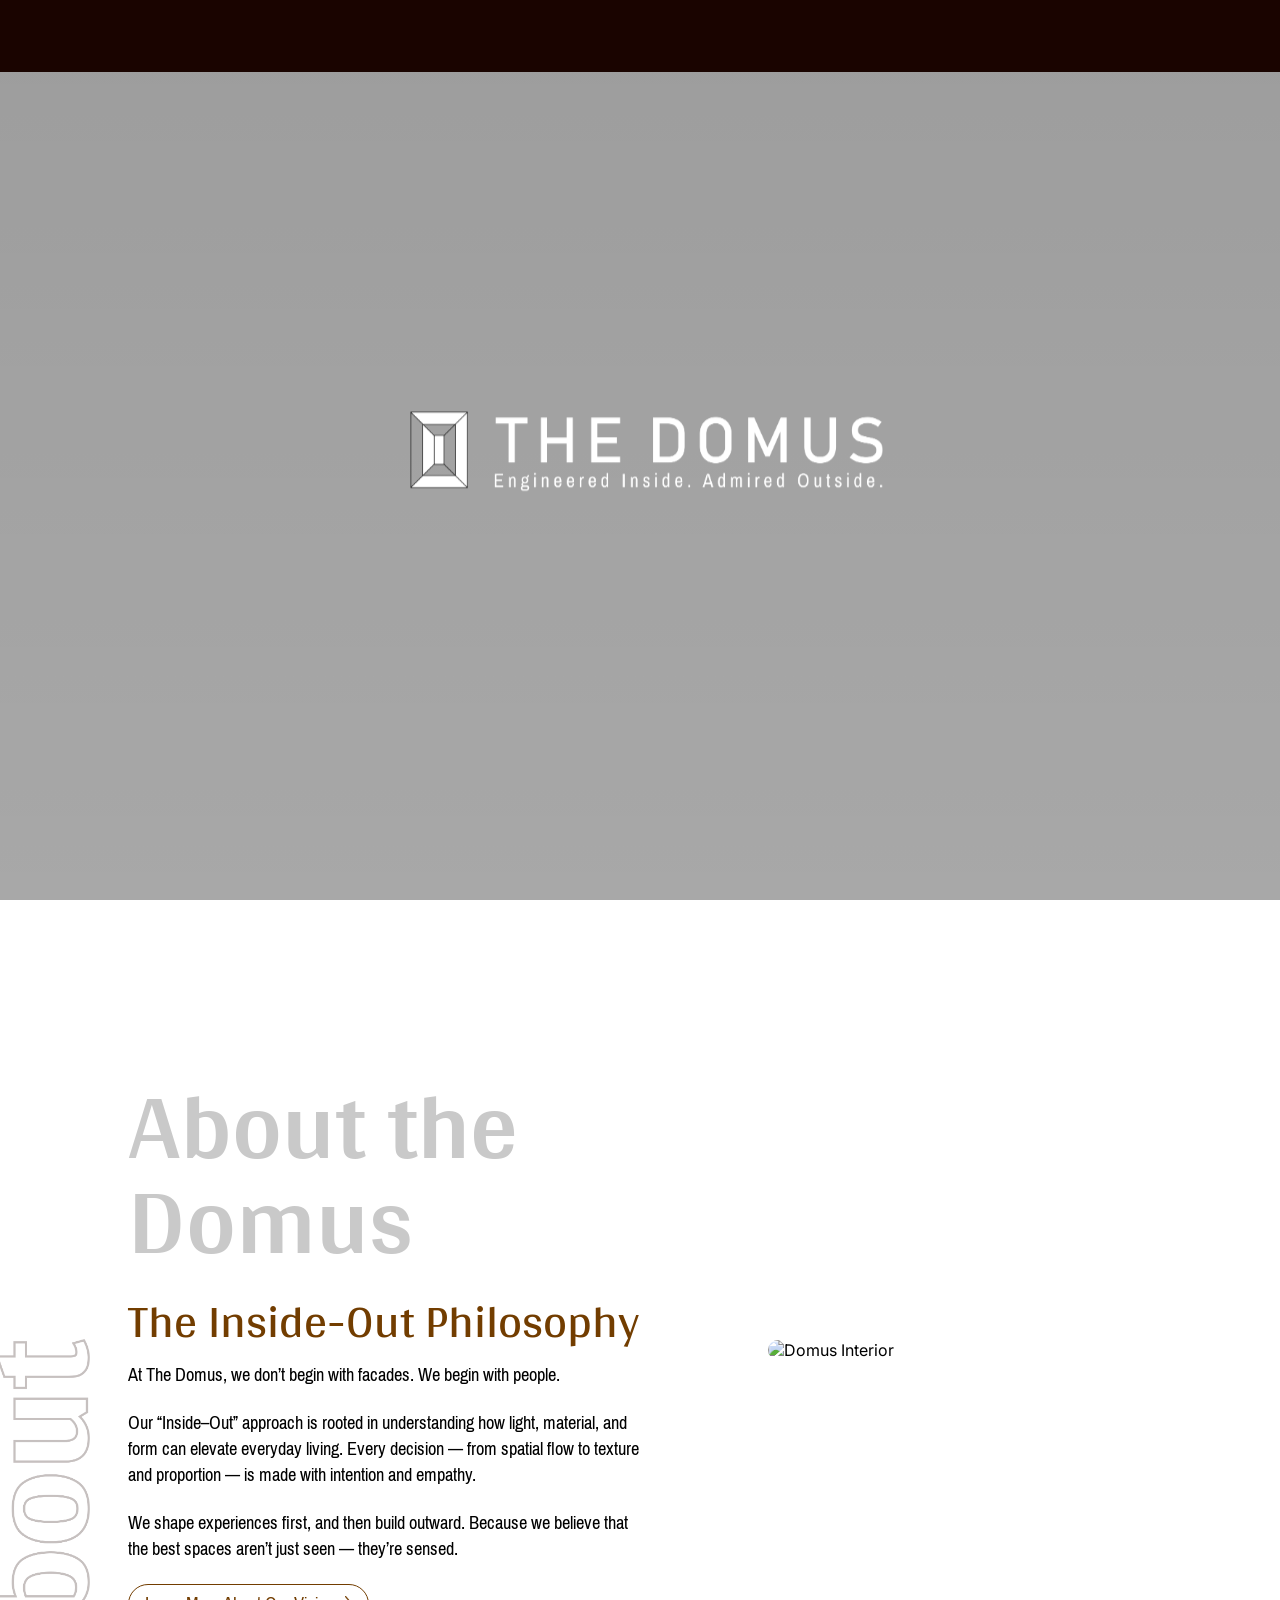
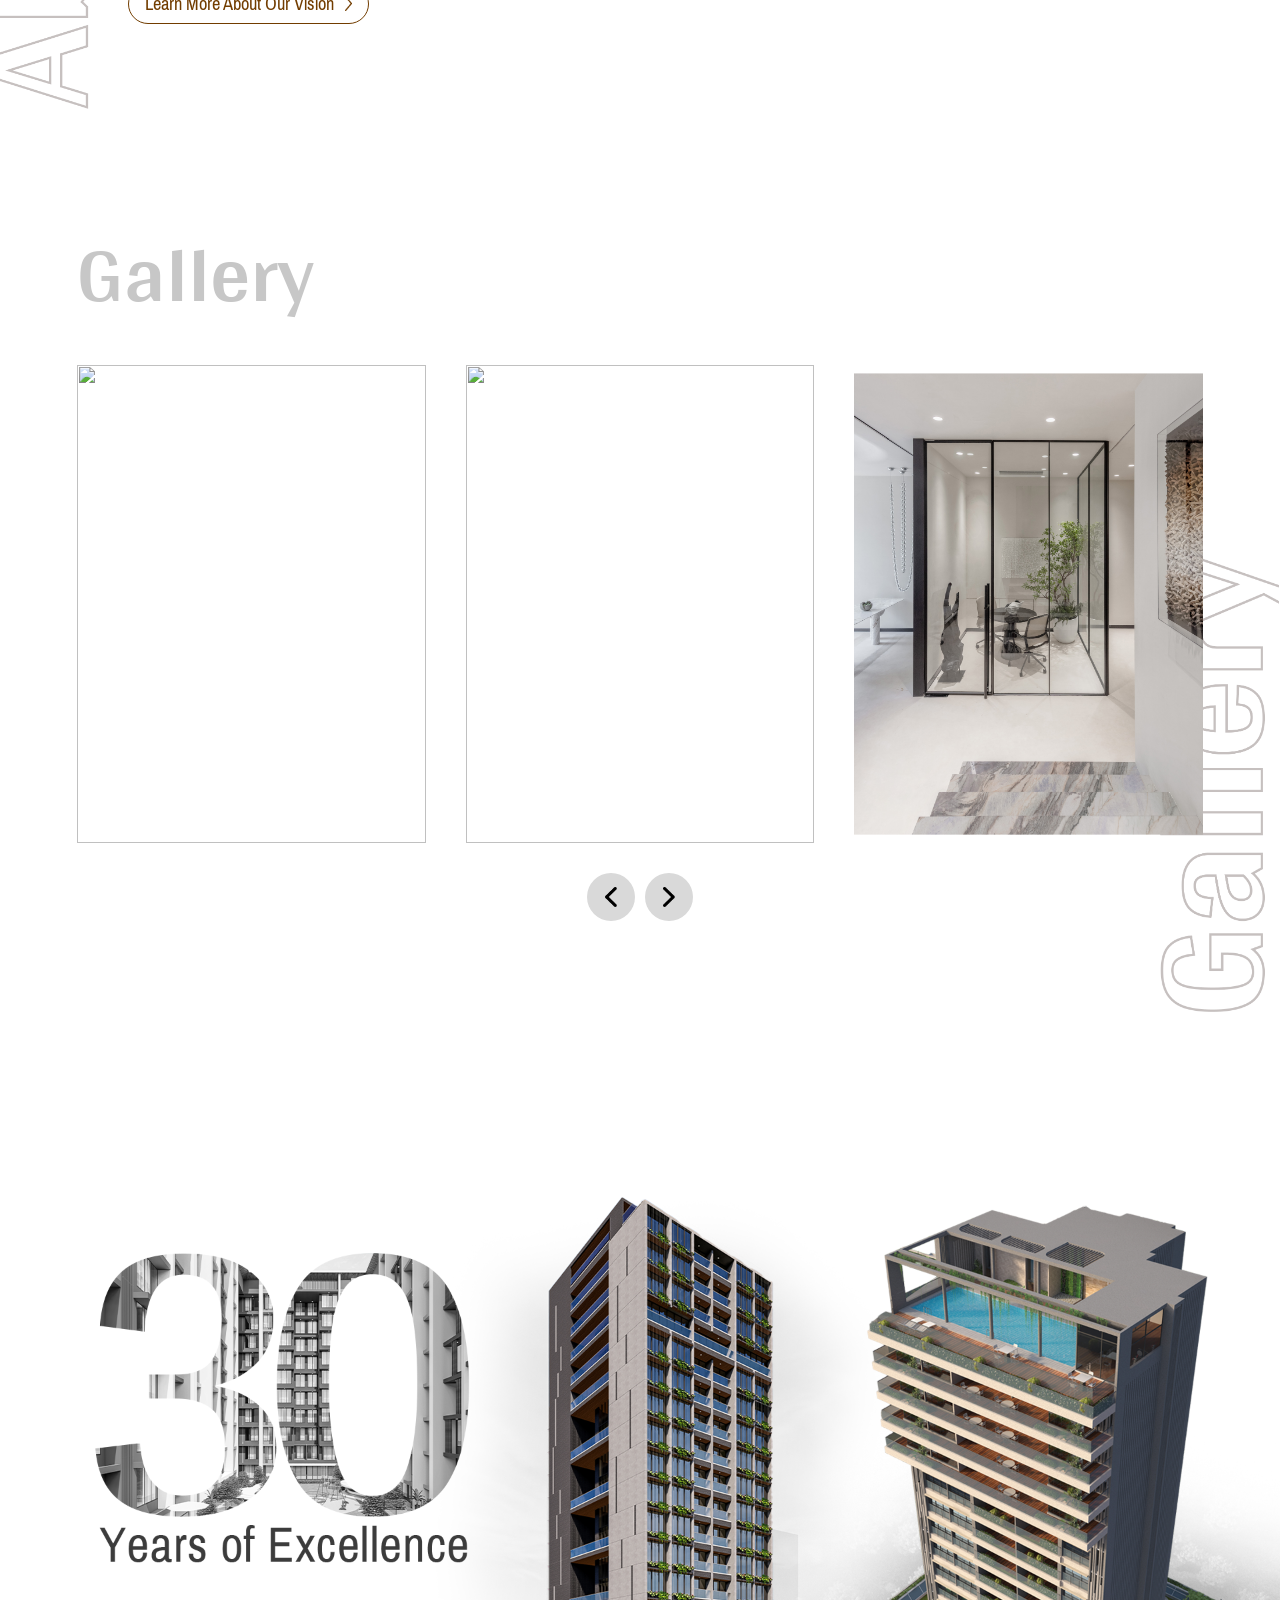
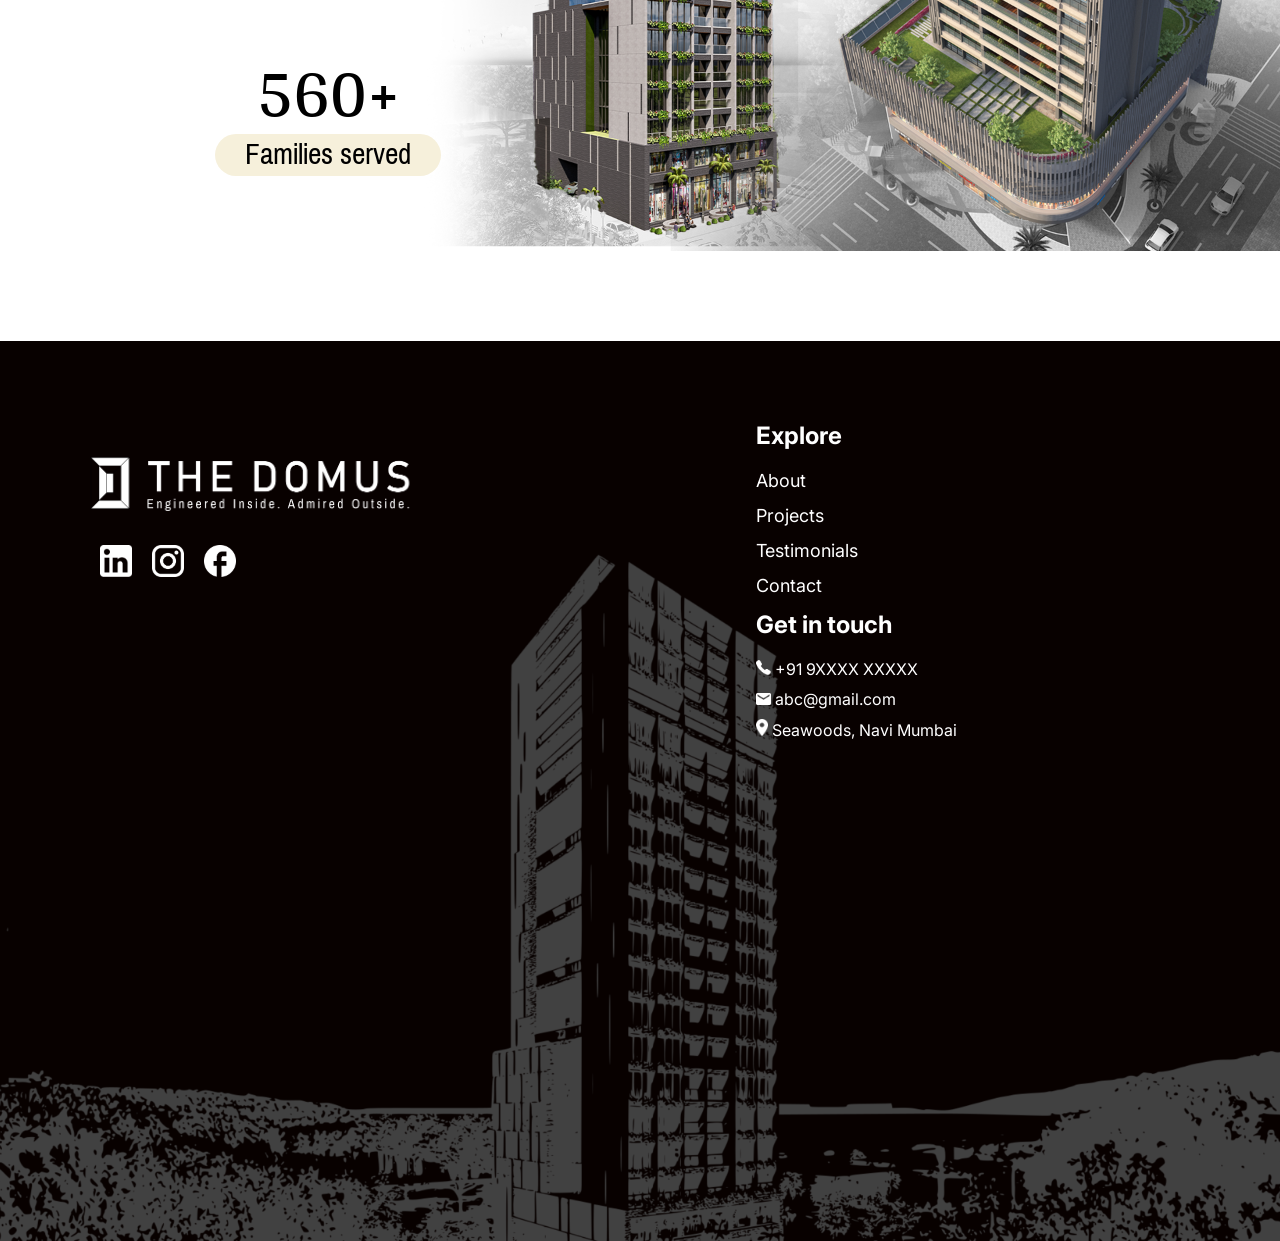
==== commit cab5aff2: "nav changes" ====
--- a/index.html
+++ b/index.html
@@ -37,8 +37,10 @@
                     <button class="mobile-close">&times;</button>
 
                     <ul>
+                        <li><a href="/index.html">Home</a></li>
                         <li><a href="/about.html">About</a></li>
                         <li><a href="/projects.html">Projects</a></li>
+                        <li><a href="/client-videos.html">Testimonials</a></li>
                         <li><a href="/contact.html">Contact</a></li>
                     </ul>
 
@@ -227,9 +229,9 @@
                 <div class="explore">
                     <h3>Explore</h3>
                     <ul>
-                        <li><a href="/index.html">Home</a></li>
                         <li><a href="/about.html">About</a></li>
                         <li><a href="/projects.html">Projects</a></li>
+                        <li><a href="/client-videos.html">Testimonials</a></li>
                         <li><a href="/contact.html">Contact</a></li>
                     </ul>
                     <h3>Get in touch</h3>
--- a/main.css
+++ b/main.css
@@ -343,13 +343,13 @@
 
 /* Open */
 .mobile-menu.open {
-    left: 0;
+    left: -11.3%;
 }
 
 /* LEFT PANEL */
 .drawer-left {
     width: 30%;
-    background: #3a0c05;
+    background: #1A0400;
     padding: 80px 60px;
     display: flex;
     flex-direction: column;
@@ -1105,84 +1105,94 @@
 }
 
 .values-section {
-    padding: 20px 60px;
-    background: #fff;
-}
-
-/* MAIN HEADING */
-.values-main-heading {
+    padding: 120px 5%;
+    background: #f2f2f2;
+}
+
+.values-container {
+    max-width: 1400px;
+    margin: 0 auto;
+    position: relative;
+}
+
+.values-heading {
     font-family: 'Arya', sans-serif;
-    font-size: 72px;
+    font-size: 96px;
     font-weight: 400;
+    color: #cfcfcf;
+    margin-bottom: 60px;
     text-align: center;
-    color: #d6d6d6;
-    margin-bottom: 80px;
 }
 
 /* GRID */
 .values-grid {
-    display: grid;
-    grid-template-columns: repeat(4, 1fr);
+    display: flex;
+    gap: 0px;
+    align-items: center;
+    justify-content: center;
+    width: 100vw;
+}
+
+/* LEFT SIDE */
+.values-left {
+    display: flex;
+    flex-direction: column;
+    align-items: flex-end;
+    gap: 28px;
+    width: 35%;
+    position: relative;
+    z-index: 2;
+    left: 4%;
+}
+
+/* VALUE BUTTON */
+.value-item {
+    display: flex;
+    align-items: center;
     gap: 24px;
-}
-
-/* EACH ITEM */
-.value-item h3 {
+    background: #1A0400;
+    padding: 10px 28px;
+    border-radius: 22px;
+    cursor: pointer;
+    transition: 0.3s ease;
+    width: 100%;
+}
+
+.value-item span {
     font-family: 'Arya', sans-serif;
-    font-size: 28px;
-    font-weight: 600;
-    color: #d6d6d6;
-    text-align: center;
-    margin-bottom: 20px;
-}
-
-/* IMAGE WRAPPER */
-.value-image {
-    position: relative;
+    font-size: 36px;
+    color: #ffffff;
+    letter-spacing: 0.5px;
+}
+
+.value-icon {
+    width: 70px;
+    height: 70px;
+    border-radius: 30%;
     overflow: hidden;
-}
-
-/* IMAGE */
-.value-image img {
+    flex-shrink: 0;
+}
+
+.value-icon img {
     width: 100%;
-    height: 480px;
+    height: 100%;
     object-fit: cover;
+    filter: grayscale(100%);
+}
+
+/* RIGHT IMAGE */
+.values-right {
+    border-radius: 28px;
+    overflow: hidden;
+    width: 65%;
+}
+
+.values-right img {
+    width: 60%;
+    height: auto;
     display: block;
-}
-
-/* TOP FADE OVERLAY */
-.value-image::before {
-    content: "";
-    position: absolute;
-    top: 0;
-    left: 0;
-    width: 100%;
-    height: 120px;
-    background: linear-gradient(to bottom,
-            rgba(255, 255, 255, 1),
-            rgba(255, 255, 255, 0));
-    z-index: 2;
-}
-
-@media (max-width: 1024px) {
-    .values-grid {
-        grid-template-columns: 1fr 1fr;
-        gap: 40px;
-    }
-
-    .values-main-heading {
-        font-size: 56px;
-    }
-}
-
-@media (max-width: 600px) {
-    .values-grid {
-        grid-template-columns: 1fr;
-    }
-
-    .values-main-heading {
-        font-size: 42px;
-    }
+    border-radius: 28px;
+    aspect-ratio: 4 / 4;
 }
 
 /* SECTION */
@@ -2412,7 +2422,8 @@
 
     .value-item {
         display: flex;
-        flex-direction: column-reverse;
+        flex-direction: row;
+        width: 90%;
     }
 
     .legacy-section {
@@ -2770,6 +2781,23 @@
     .explore {
         text-align: center;
     }
+
+    /* MENU LAYOUT */
+    .drawer-left {
+        width: 45%;
+    }
+
+    .drawer-right {
+        width: 55%;
+    }
+
+    .drawer-left {
+        padding: 80px 20px;
+    }
+
+    .drawer-left a {
+        font-size: 28px;
+    }
 }
 
 @media (max-width: 768px) {
@@ -2794,4 +2822,183 @@
 
 section {
     overflow-x: hidden;
+}
+
+@media (max-width: 768px) {
+
+    .values-grid {
+        display: flex;
+        flex-direction: column;
+    }
+
+    .values-heading {
+        font-size: 30px;
+    }
+
+    .values-left {
+        order: 1;
+    }
+
+    .values-right {
+        order: 2;
+        margin-top: 40px;
+        width: 100%;
+    }
+
+    .values-right img {
+        height: 400px;
+    }
+
+    .value-item span {
+        font-size: 22px;
+    }
+}
+
+@media (max-width: 1024px) {
+
+    .values-heading {
+        font-size: 40px;
+    }
+
+    .values-grid {
+        grid-template-columns: 420px 1fr;
+        gap: 40px;
+    }
+
+    .values-right img {
+        width: 90%;
+        height: auto;
+    }
+
+    .value-item span {
+        font-size: 28px;
+        width: 90%;
+    }
+
+    .values-left {
+        left: 0;
+        width: 100%;
+        align-items: flex-start;
+    }
+}
+
+.ugc-section {
+    padding: 80px 20px;
+}
+
+.ugc-heading {
+    text-align: center;
+    margin-bottom: 30px;
+    font-family: 'Arya', sans-serif;
+    font-size: 40px;
+}
+
+.ugc-carousel {
+    display: flex;
+    gap: 16px;
+    overflow-x: auto;
+    scroll-snap-type: x mandatory;
+}
+
+.ugc-carousel::-webkit-scrollbar {
+    display: none;
+}
+
+.ugc-item {
+    flex: 0 0 25%;
+    aspect-ratio: 9 / 16;
+    overflow: hidden;
+    border-radius: 16px;
+    cursor: pointer;
+}
+
+.ugc-video {
+    width: 100%;
+    height: 100%;
+    object-fit: cover;
+}
+
+/* Mobile */
+@media(max-width:768px) {
+    .ugc-item {
+        flex: 0 0 100%;
+    }
+}
+
+
+/* MODAL */
+
+.ugc-modal {
+    position: fixed;
+    inset: 0;
+    display: none;
+    align-items: center;
+    justify-content: center;
+    z-index: 9999;
+}
+
+.ugc-modal.active {
+    display: flex;
+}
+
+.ugc-overlay {
+    position: absolute;
+    inset: 0;
+    background: rgba(0, 0, 0, 0.75);
+}
+
+.ugc-modal-content {
+    position: relative;
+    width: 90%;
+    max-width: 500px;
+    z-index: 2;
+}
+
+.ugc-modal-content video {
+    width: 100%;
+    height: auto;
+    border-radius: 12px;
+}
+
+.ugc-close {
+    position: absolute;
+    top: -40px;
+    right: 0;
+    background: none;
+    border: none;
+    color: #fff;
+    font-size: 28px;
+    cursor: pointer;
+}
+
+.ugc-prev,
+.ugc-next {
+    position: absolute;
+    top: 50%;
+    transform: translateY(-50%);
+    background: rgba(0, 0, 0, 0.5);
+    border: none;
+    color: #fff;
+    font-size: 22px;
+    padding: 10px 14px;
+    cursor: pointer;
+    border-radius: 50%;
+}
+
+.ugc-prev {
+    left: -60px;
+}
+
+.ugc-next {
+    right: -60px;
+}
+
+@media(max-width:768px) {
+    .ugc-prev {
+        left: 10px;
+    }
+
+    .ugc-next {
+        right: 10px;
+    }
 }
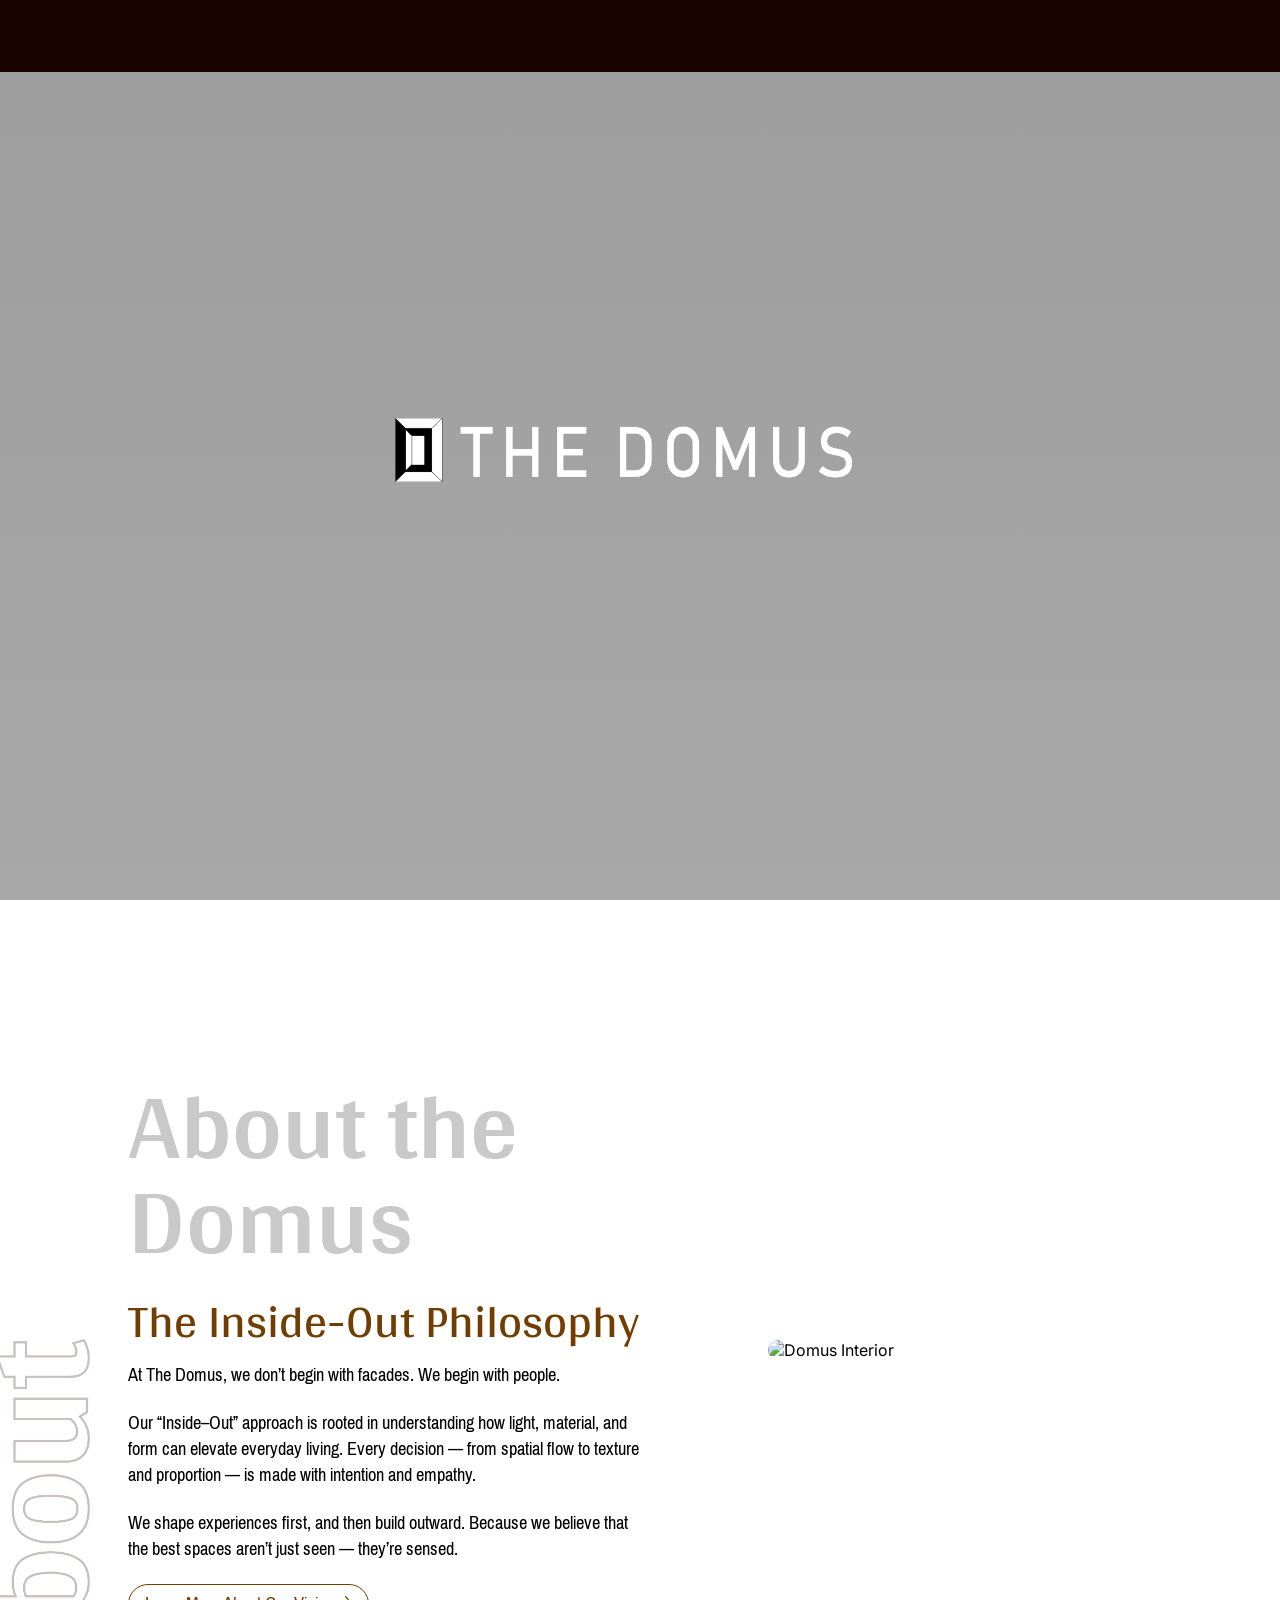
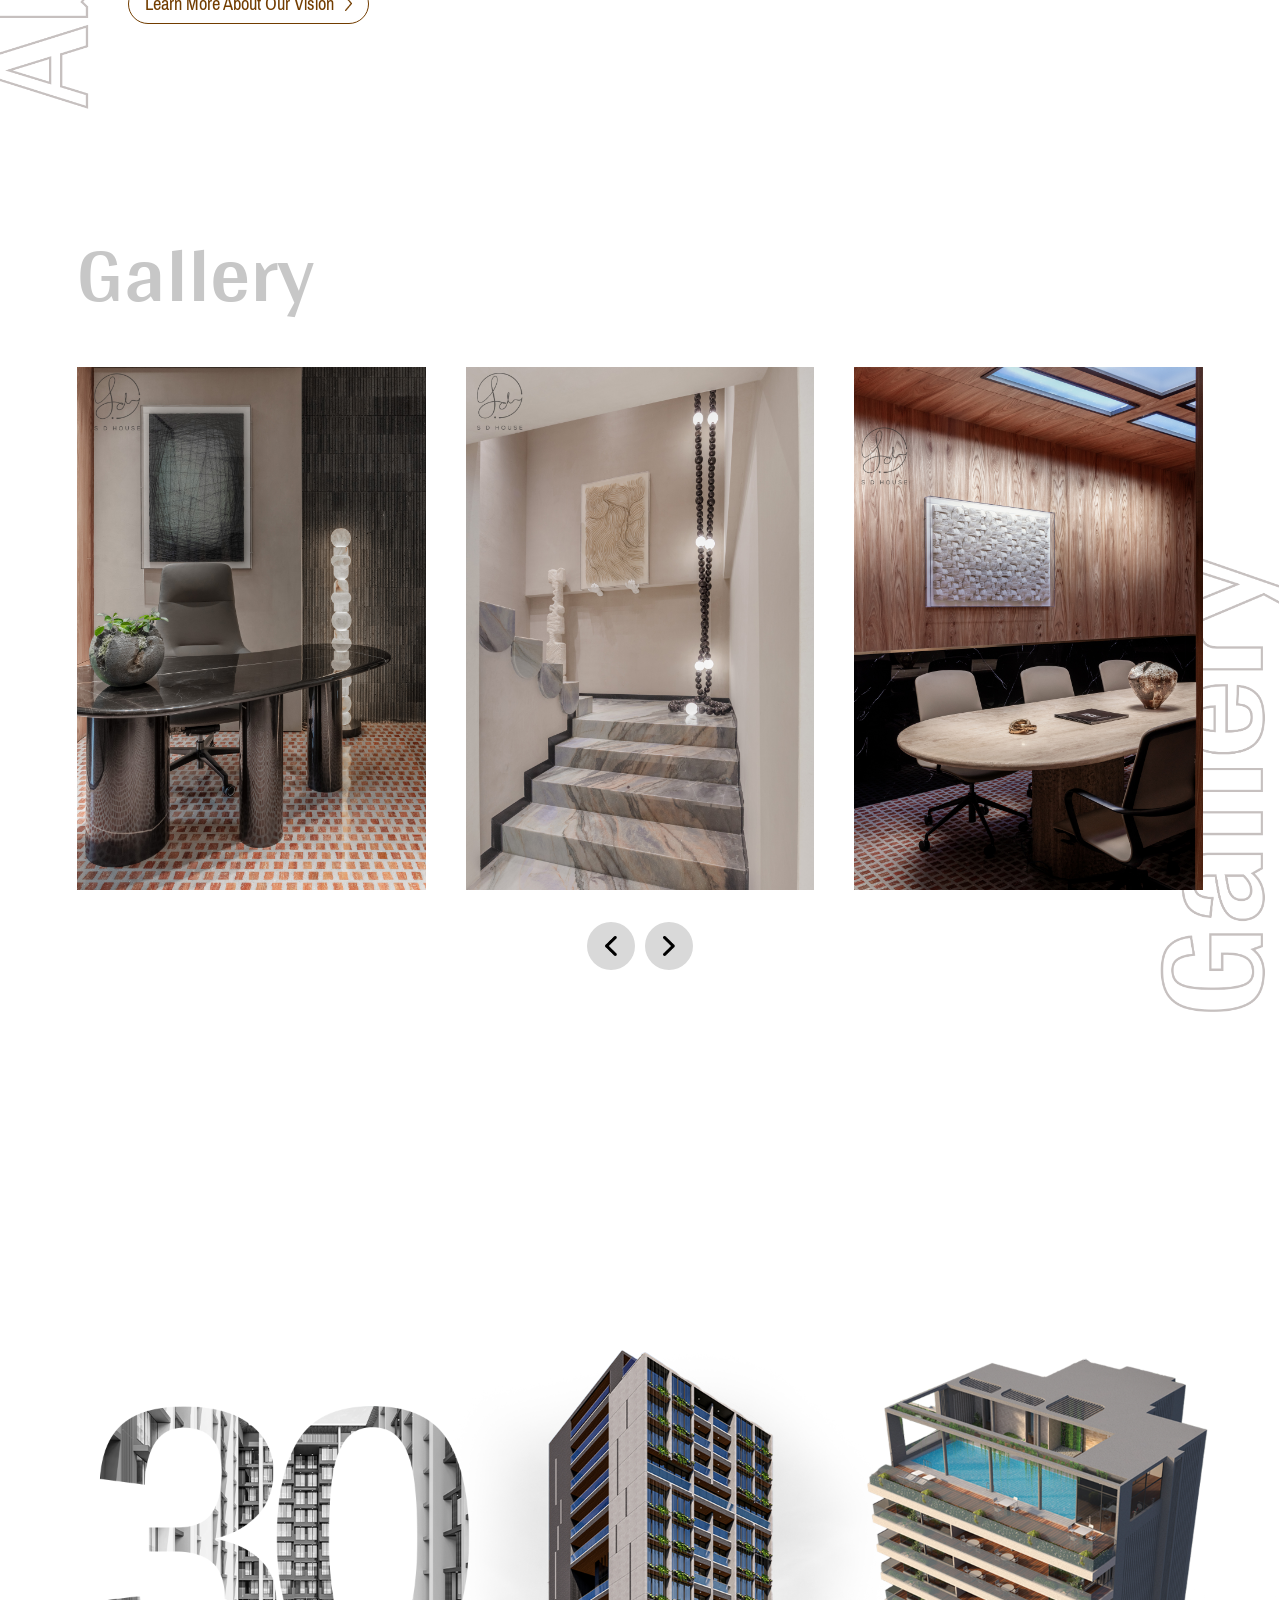
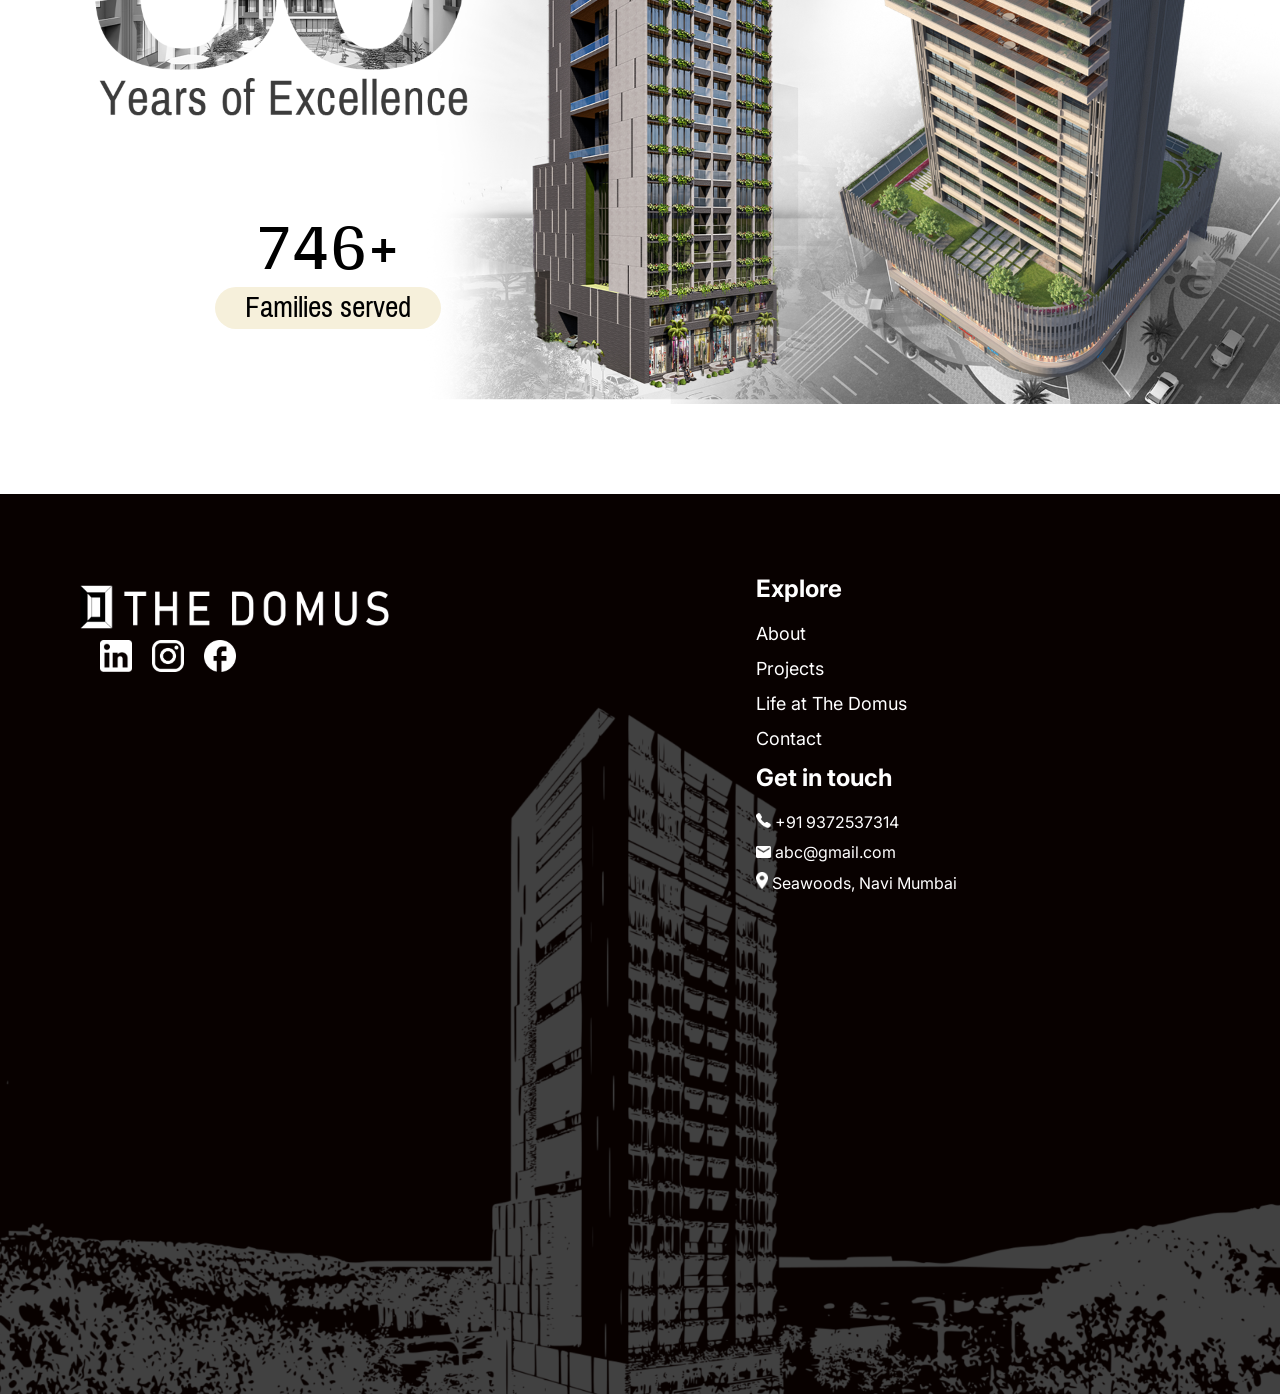
==== commit 28bb77c5: "final feedback implementation + added new amenities" ====
--- a/index.html
+++ b/index.html
@@ -40,13 +40,13 @@
                         <li><a href="/index.html">Home</a></li>
                         <li><a href="/about.html">About</a></li>
                         <li><a href="/projects.html">Projects</a></li>
-                        <li><a href="/client-videos.html">Testimonials</a></li>
+                        <li><a href="/life-at-domus.html">Life at The Domus</a></li>
                         <li><a href="/contact.html">Contact</a></li>
                     </ul>
 
                     <div class="drawer-footer">
                         <div class="footer-logo-wrap">
-                            <img src="assets/aramus-logo.png" alt="The Domus Logo" class="footer-logo">
+                            <img src="assets/WORDMARK white copy.png" alt="The Domus Logo" class="footer-logo">
                         </div>
                         <div class="footer-social">
                             <a href="#"><img src="assets/linkedin.png" alt="LinkedIn"></a>
@@ -79,7 +79,7 @@
 
             <!-- Single logo element that starts centered and moves to header on scroll -->
             <!-- Replace src="logo.png" with your logo file path -->
-            <img id="logo" src="assets/aramus-logo.png" alt="Site logo" />
+            <img id="logo" src="assets/WORDMARK white copy.png" alt="Site logo" />
         </section>
 
         <section class="about-section">
@@ -137,31 +137,55 @@
 
                     <!-- SLIDE 1 -->
                     <div class="gallery-slide">
-                        <img src="assets/interior.png" alt="">
-                    </div>
-
-                    <!-- SLIDE 2 -->
-                    <div class="gallery-slide">
-                        <img src="assets/interior2.png" alt="">
-                    </div>
-
-                    <!-- SLIDE 3 -->
-                    <div class="gallery-slide">
-                        <img src="assets/interior3.png" alt="">
-                    </div>
-
-                    <div class="gallery-slide">
-                        <img src="assets/interior.png" alt="">
-                    </div>
-
-                    <!-- SLIDE 2 -->
-                    <div class="gallery-slide">
-                        <img src="assets/interior2.png" alt="">
-                    </div>
-
-                    <!-- SLIDE 3 -->
-                    <div class="gallery-slide">
-                        <img src="assets/interior3.png" alt="">
+                        <img src="assets/16.jpg" alt="">
+                    </div>
+
+                    <div class="gallery-slide">
+                        <img src="assets/15.jpg" alt="">
+                    </div>
+
+                    <div class="gallery-slide">
+                        <img src="assets/19.jpg" alt="">
+                    </div>
+
+                    <div class="gallery-slide">
+                        <img src="assets/21.jpg" alt="">
+                    </div>
+
+                    <div class="gallery-slide">
+                        <img src="assets/22.jpg" alt="">
+                    </div>
+
+                    <div class="gallery-slide">
+                        <img src="assets/23.jpg" alt="">
+                    </div>
+
+                    <div class="gallery-slide">
+                        <img src="assets/18.jpg" alt="">
+                    </div>
+
+                    <div class="gallery-slide">
+                        <img src="assets/14.jpg" alt="">
+                    </div>
+
+                    <div class="gallery-slide">
+                        <img src="assets/13.jpg" alt="">
+                    </div>
+
+                    <div class="gallery-slide">
+                        <img src="assets/17.jpg" alt="">
+                    </div>
+
+                    <div class="gallery-slide">
+                        <img src="assets/11.jpg" alt="">
+                    </div>
+
+                    <div class="gallery-slide">
+                        <img src="assets/12.jpg" alt="">
+                    </div>
+
+                    <div class="gallery-slide">
+                        <img src="assets/20.jpg" alt="">
                     </div>
 
                     <!-- ADD MORE SLIDES LIKE THIS -->
@@ -215,7 +239,7 @@
             <!-- LEFT SIDE -->
             <div class="footer-left">
                 <div class="footer-logo-wrap">
-                    <img src="assets/aramus-logo.png" alt="The Domus Logo" class="footer-logo">
+                    <img src="assets/WORDMARK white copy.png" alt="The Domus Logo" class="footer-logo">
                 </div>
                 <div class="footer-social">
                     <a href="#"><img src="assets/linkedin.png" alt="LinkedIn"></a>
@@ -231,12 +255,12 @@
                     <ul>
                         <li><a href="/about.html">About</a></li>
                         <li><a href="/projects.html">Projects</a></li>
-                        <li><a href="/client-videos.html">Testimonials</a></li>
+                        <li><a href="/life-at-domus.html">Life at The Domus</a></li>
                         <li><a href="/contact.html">Contact</a></li>
                     </ul>
                     <h3>Get in touch</h3>
                     <p style="padding-bottom:10px;"><span class="icon"><img style="width:15px"
-                                src="assets/call-footer.png"></span> +91 9XXXX XXXXX
+                                src="assets/call-footer.png"></span> +91 9372537314
                     </p>
                     <p style="padding-bottom:10px;"><span class="icon"><img style="width:15px"
                                 src="assets/mail-footer.png"></span> abc@gmail.com</p>
--- a/main.css
+++ b/main.css
@@ -529,7 +529,7 @@
 .gallery-section {
     width: 100%;
     position: relative;
-    padding: 0px 0 120px 0;
+    padding: 0px 0 14rem 0;
     overflow-x: hidden;
     height: auto;
 }
@@ -1733,7 +1733,7 @@
 .amenities-heading {
     font-size: 66px;
     color: #cfcfcf;
-    margin-bottom: 60px;
+    margin-bottom: 10rem;
     text-align: center;
     font-family: 'Arya', sans-serif;
     font-weight: 700;
@@ -1741,7 +1741,7 @@
 
 .amenities-grid {
     display: grid;
-    grid-template-columns: repeat(2, 0.4fr);
+    grid-template-columns: repeat(4, 0.4fr);
     gap: 40px 0px;
     position: relative;
     z-index: 5;
@@ -1956,6 +1956,38 @@
     animation-delay: 3.9s;
 }
 
+.amenity-card:nth-child(5) {
+    animation-delay: 3.9s;
+}
+
+.amenity-card:nth-child(6) {
+    animation-delay: 4s;
+}
+
+.amenity-card:nth-child(7) {
+    animation-delay: 4.1s;
+}
+
+.amenity-card:nth-child(8) {
+    animation-delay: 4.1s;
+}
+
+.amenity-card:nth-child(9) {
+    animation-delay: 4.2s;
+}
+
+.amenity-card:nth-child(10) {
+    animation-delay: 4.3s;
+}
+
+.amenity-card:nth-child(11) {
+    animation-delay: 4.4s;
+}
+
+.amenity-card:nth-child(12) {
+    animation-delay: 4.5s;
+}
+
 /* KEYFRAMES */
 @keyframes fadeSlideUp {
     from {
@@ -1971,7 +2003,7 @@
 
 .project-carousel {
     background: url(assets/projectsbg.png) top/cover no-repeat;
-    padding: 60px 0;
+    padding: 160px 0;
     height: auto;
 }
 
@@ -2605,6 +2637,10 @@
         width: 40%;
     }
 
+    .amenity-card p {
+        font-size: 18px;
+    }
+
     .amenities-grid {
         justify-content: center;
     }
@@ -2905,7 +2941,7 @@
 }
 
 .ugc-item {
-    flex: 0 0 25%;
+    flex: 0 0 33.33%;
     aspect-ratio: 9 / 16;
     overflow: hidden;
     border-radius: 16px;
